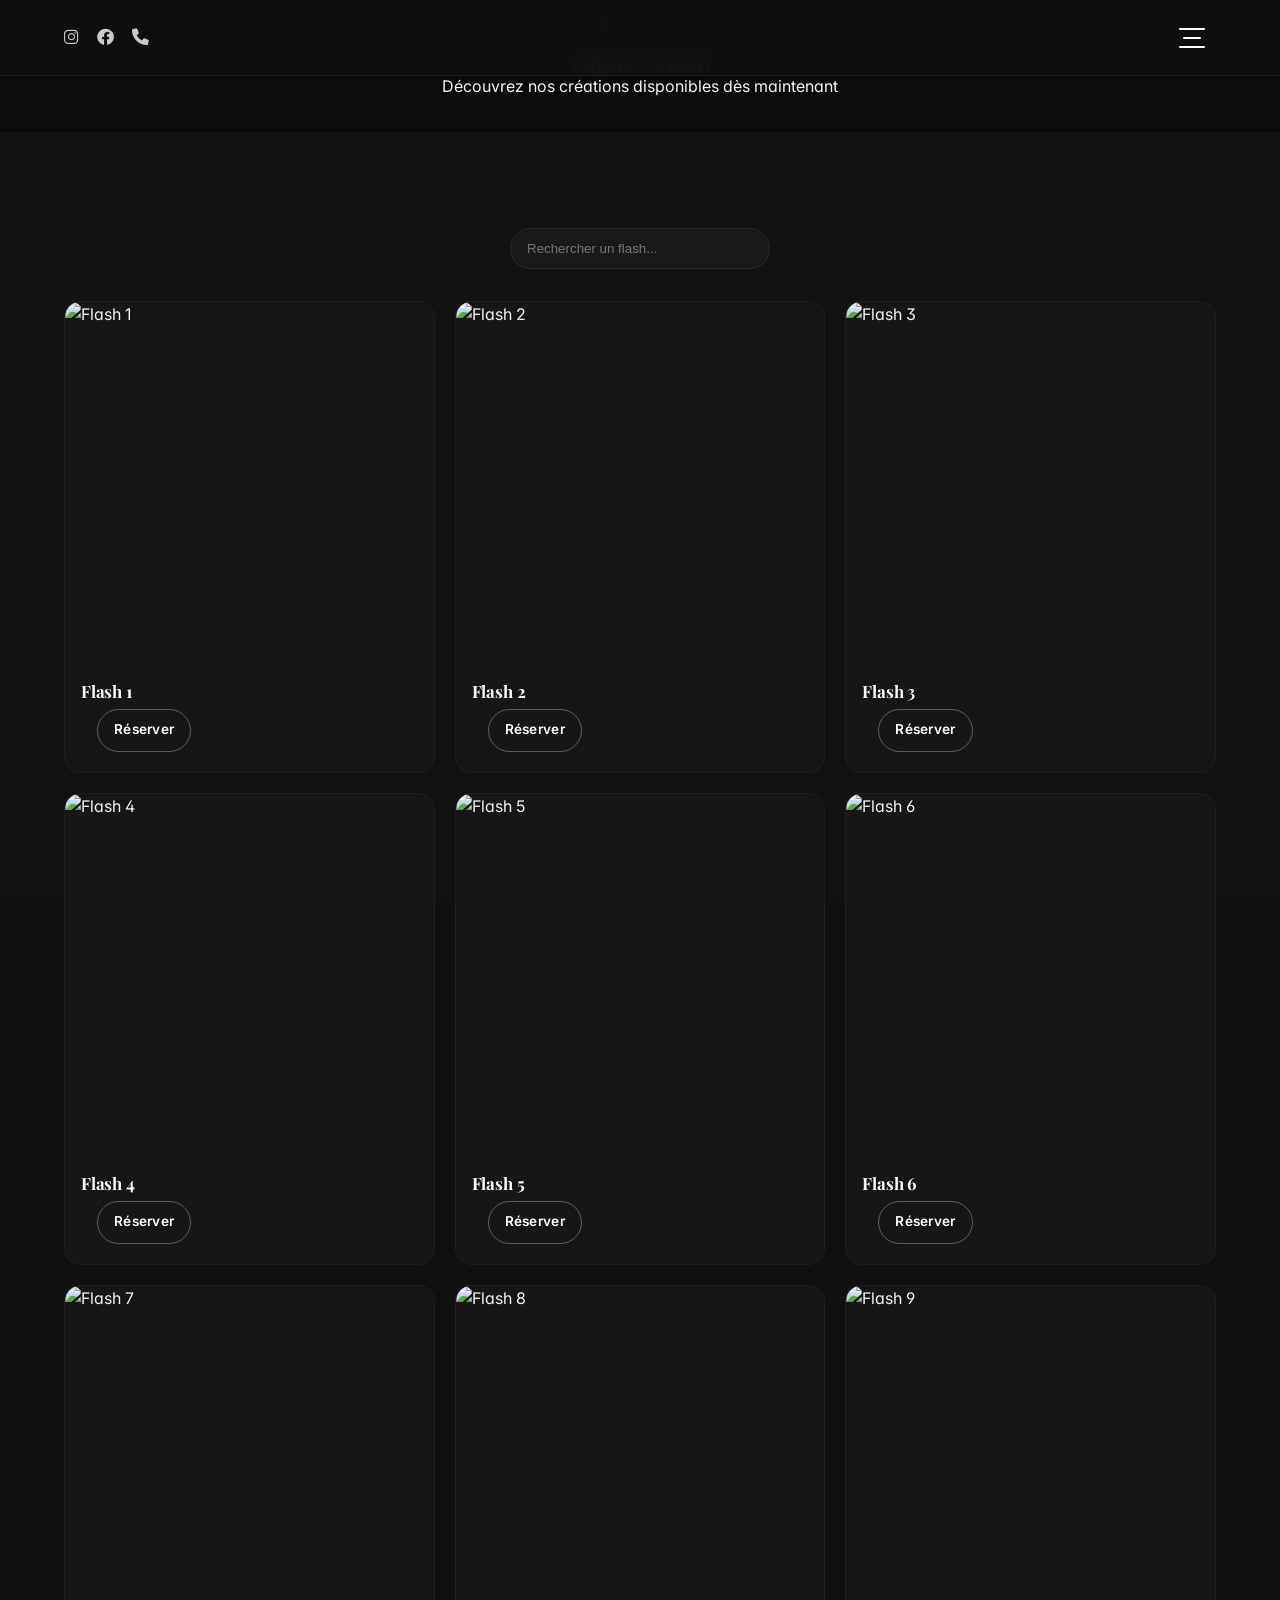
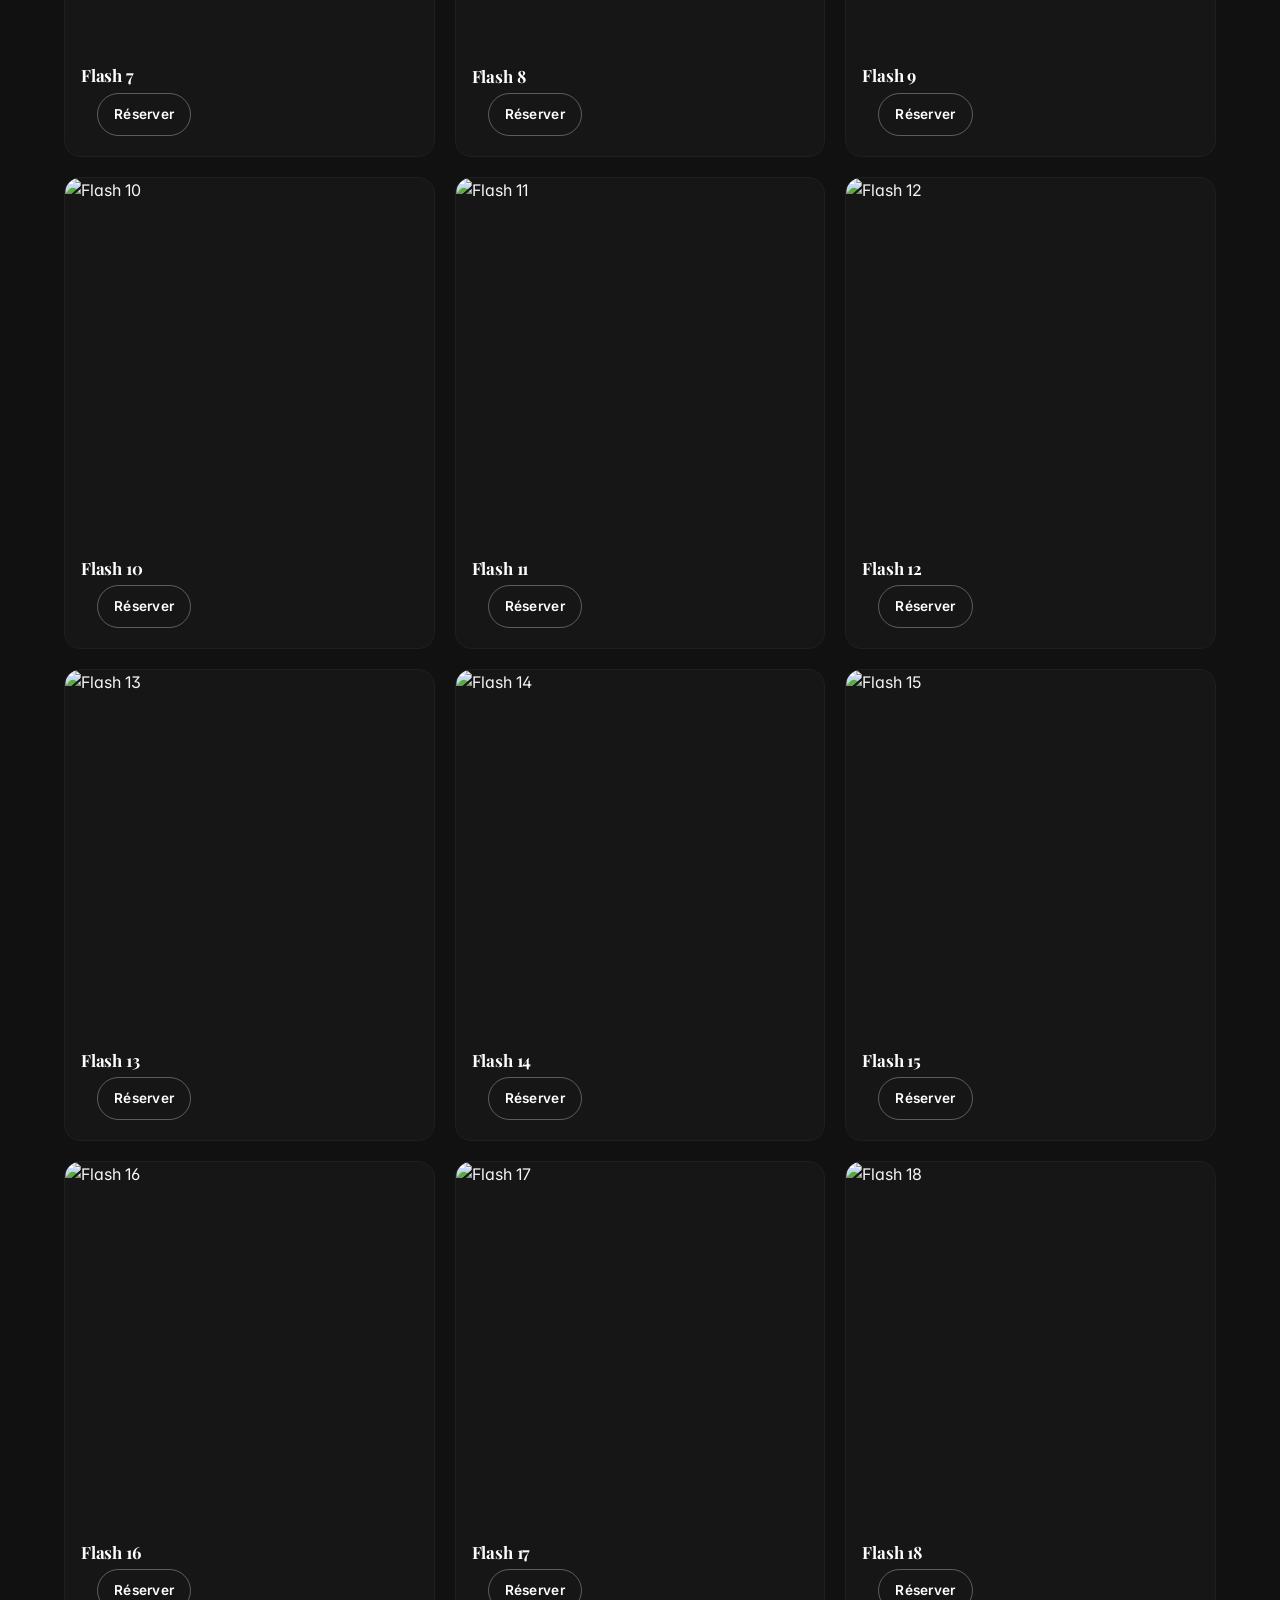
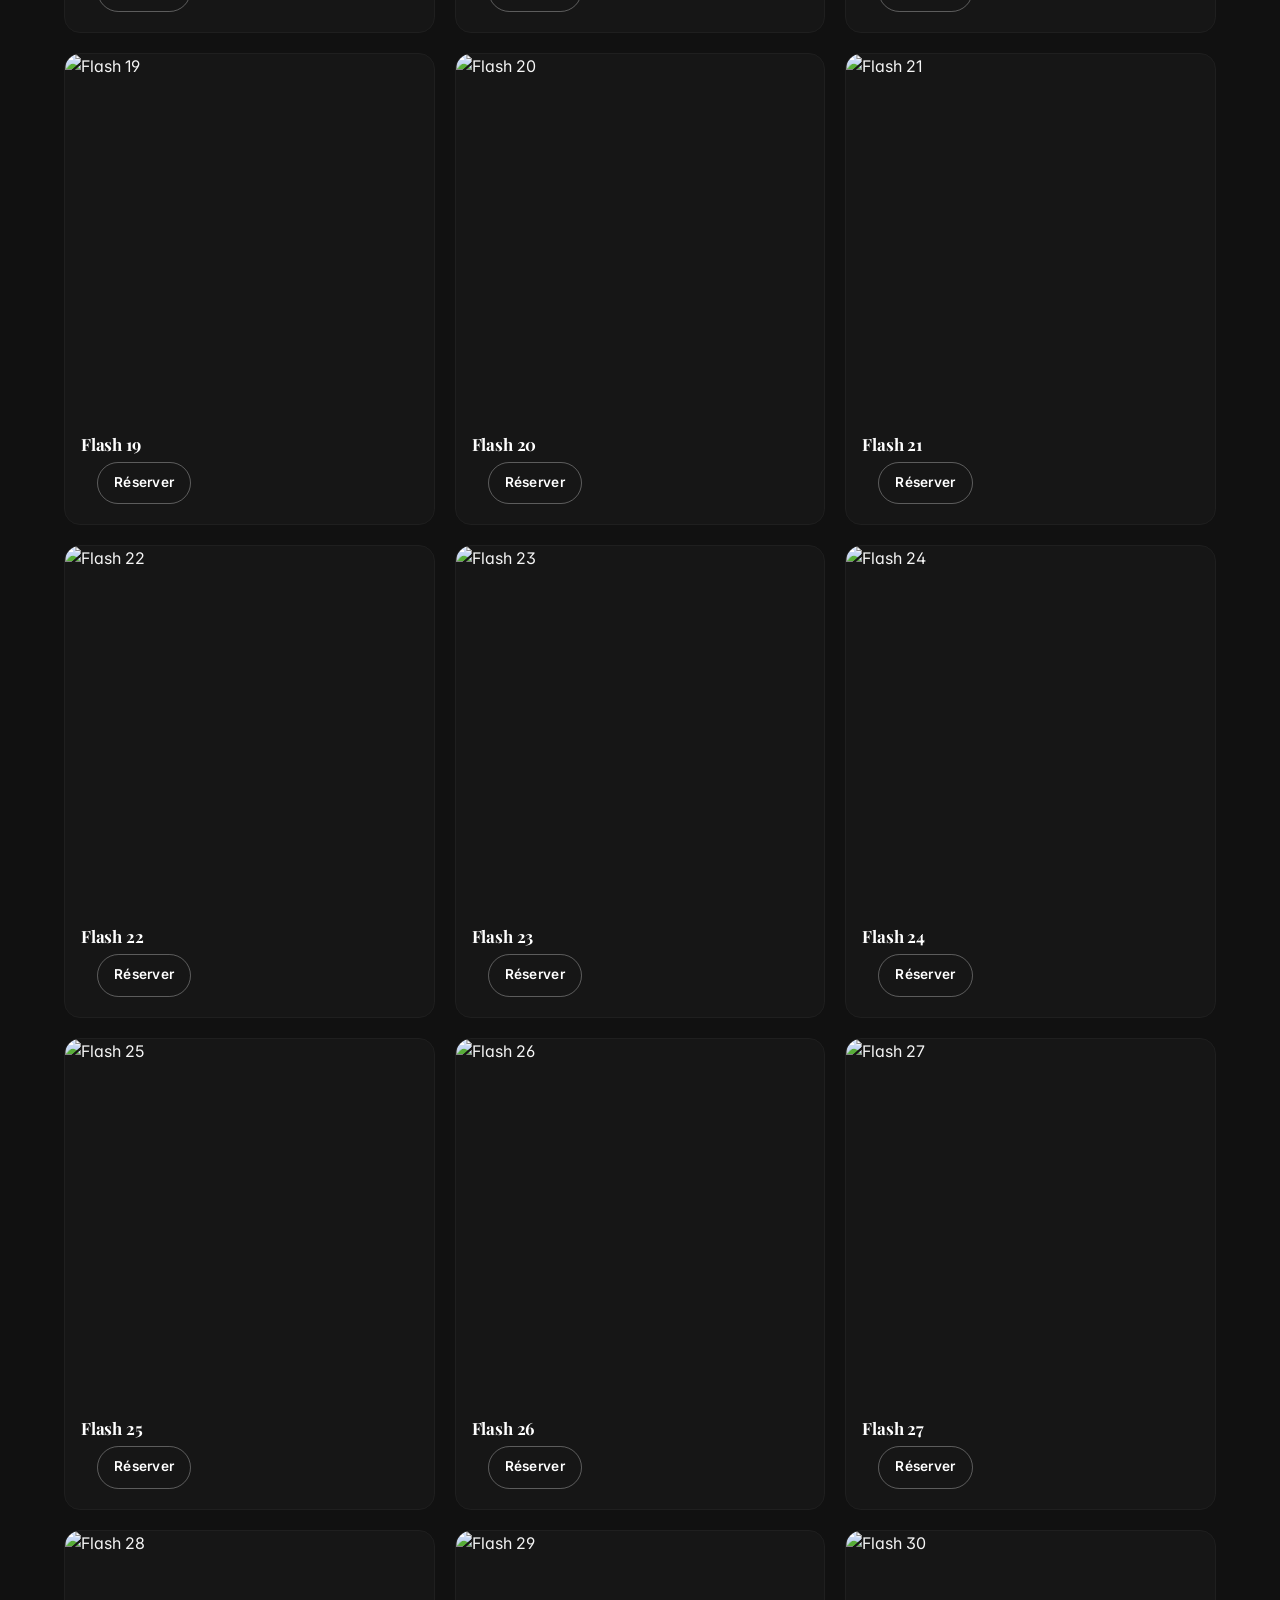
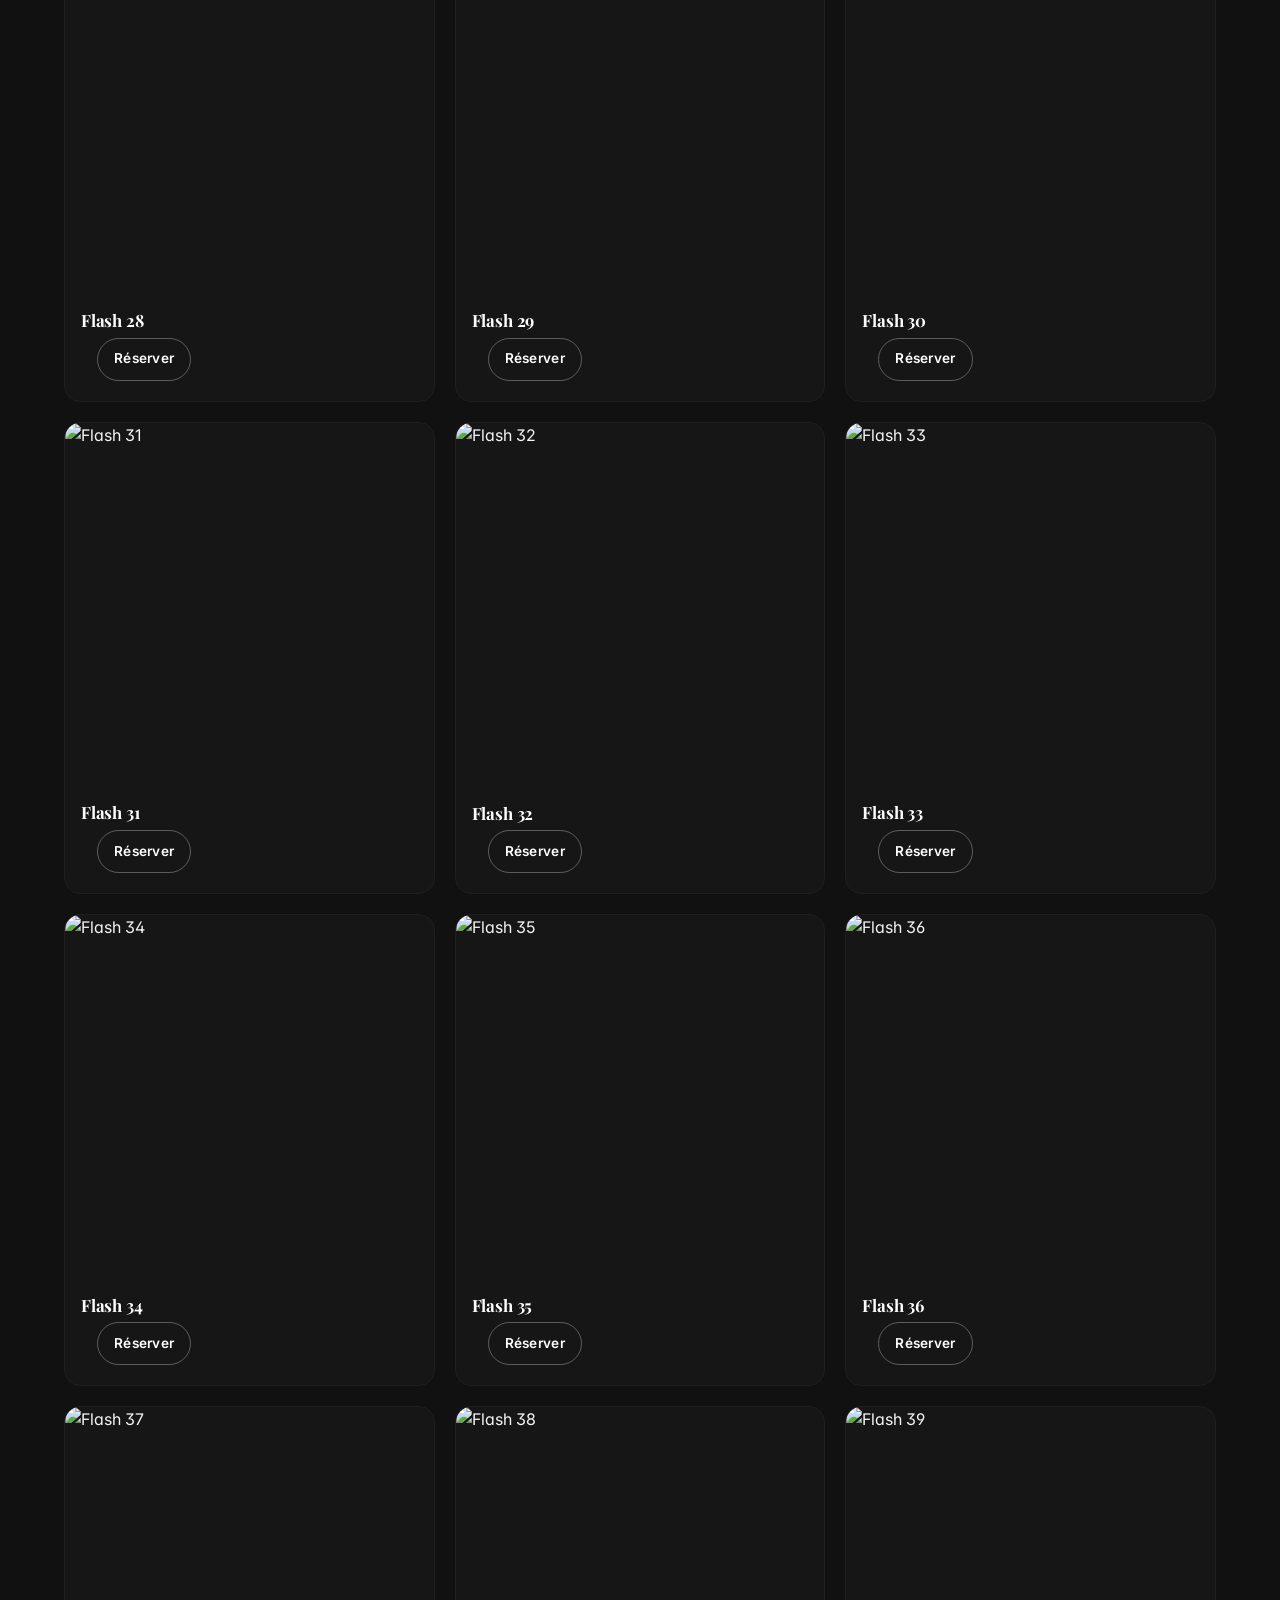
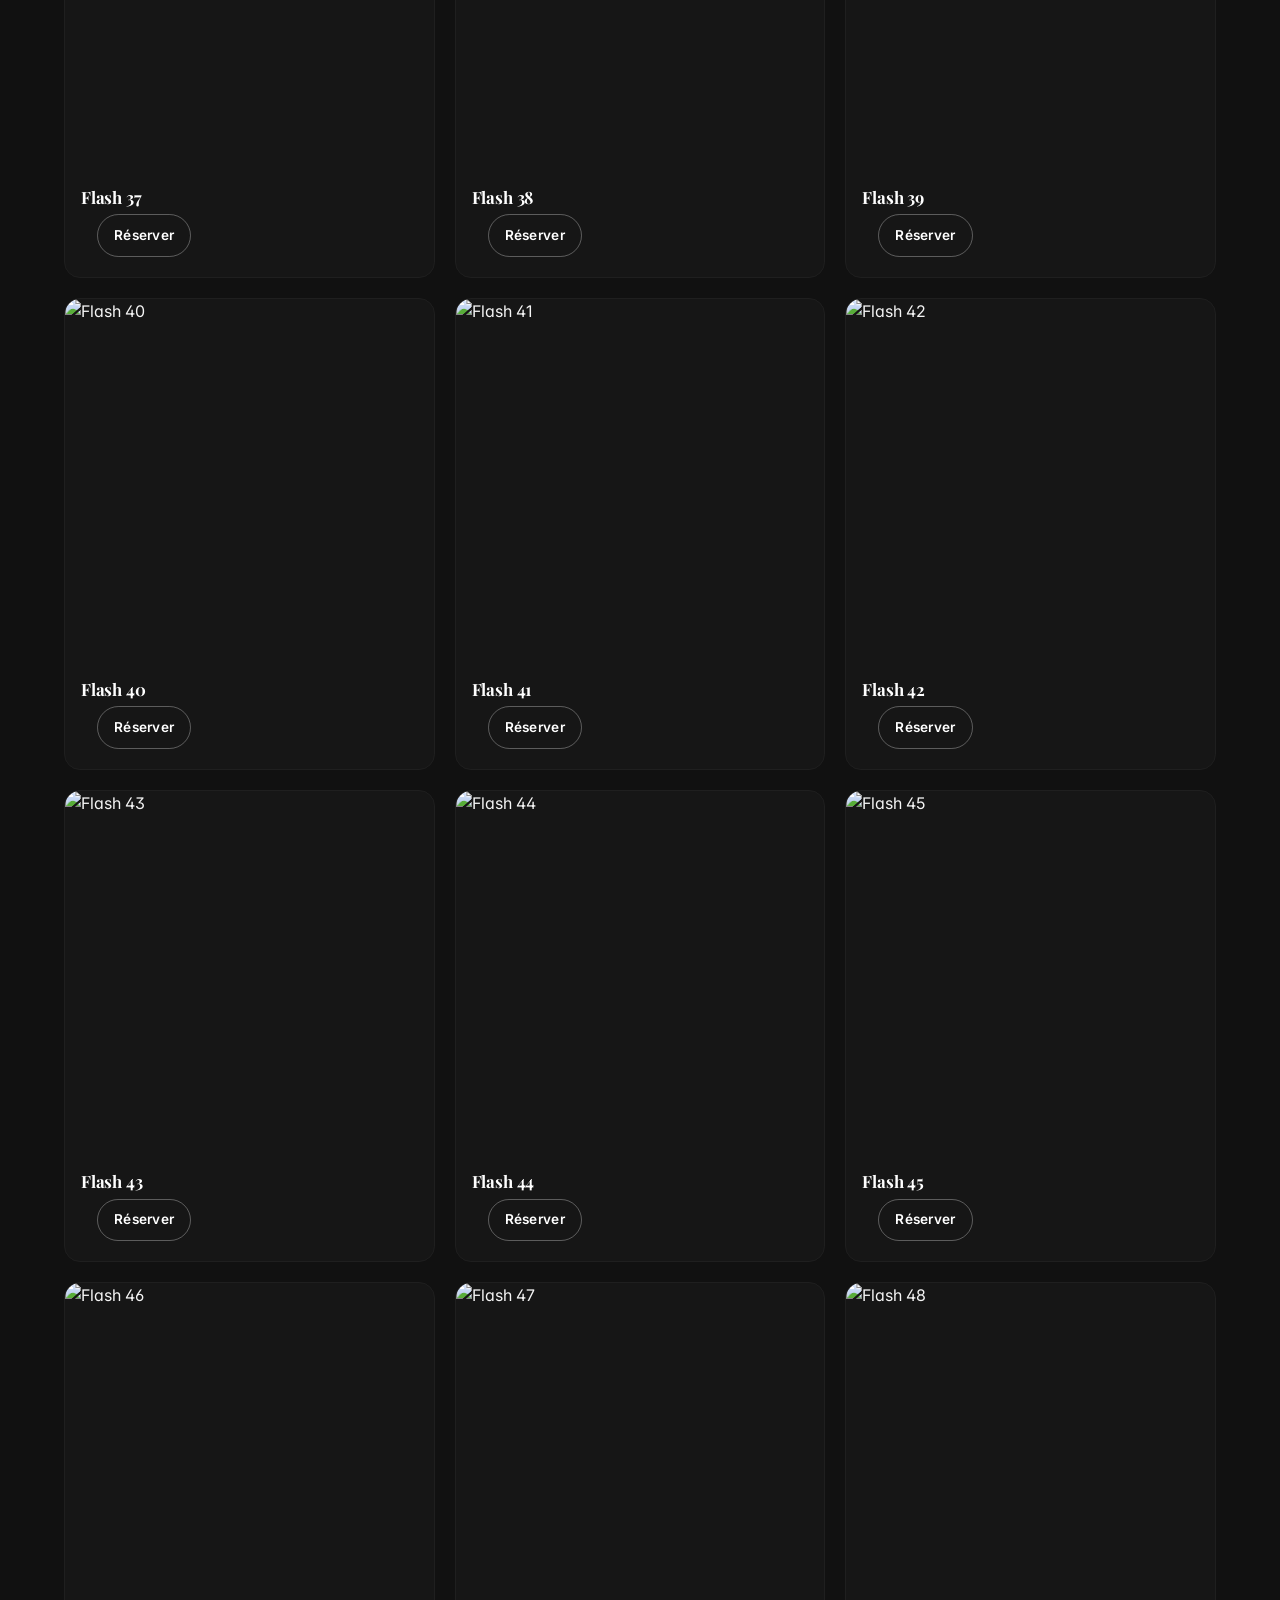
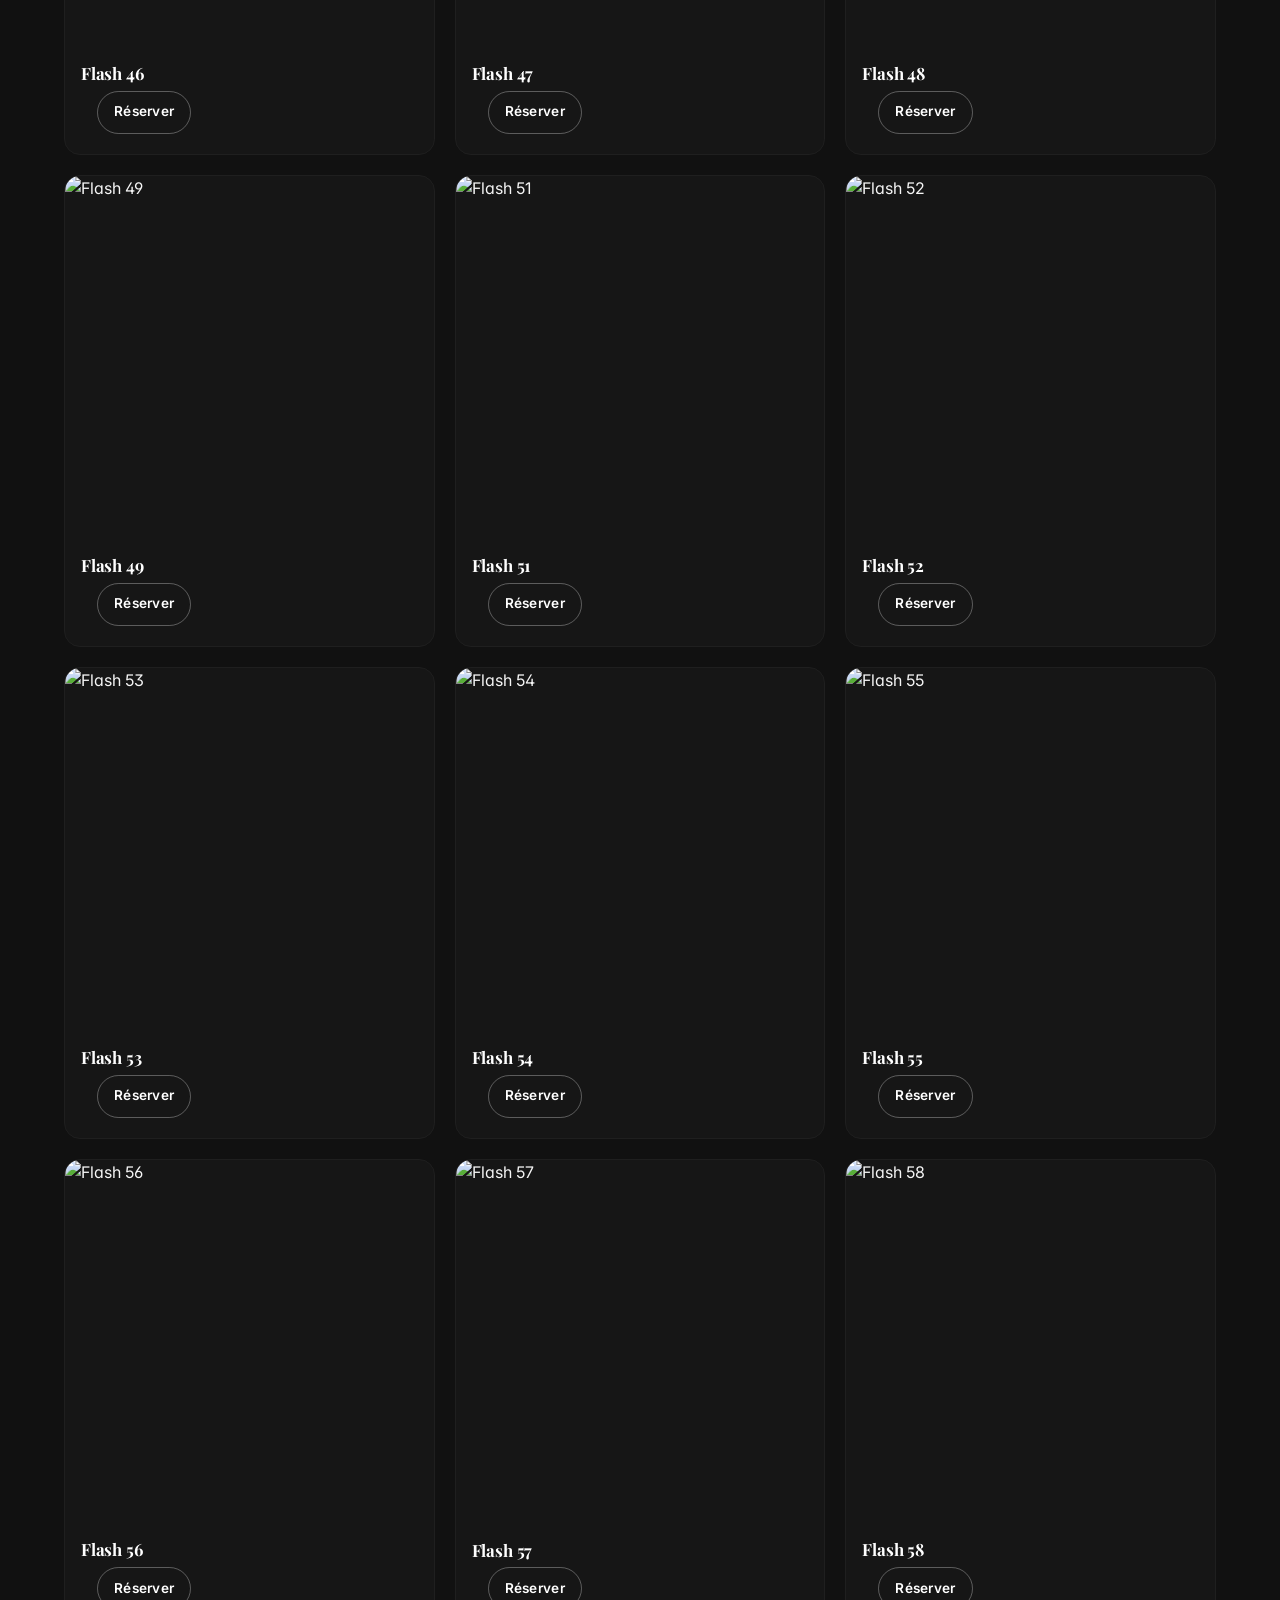
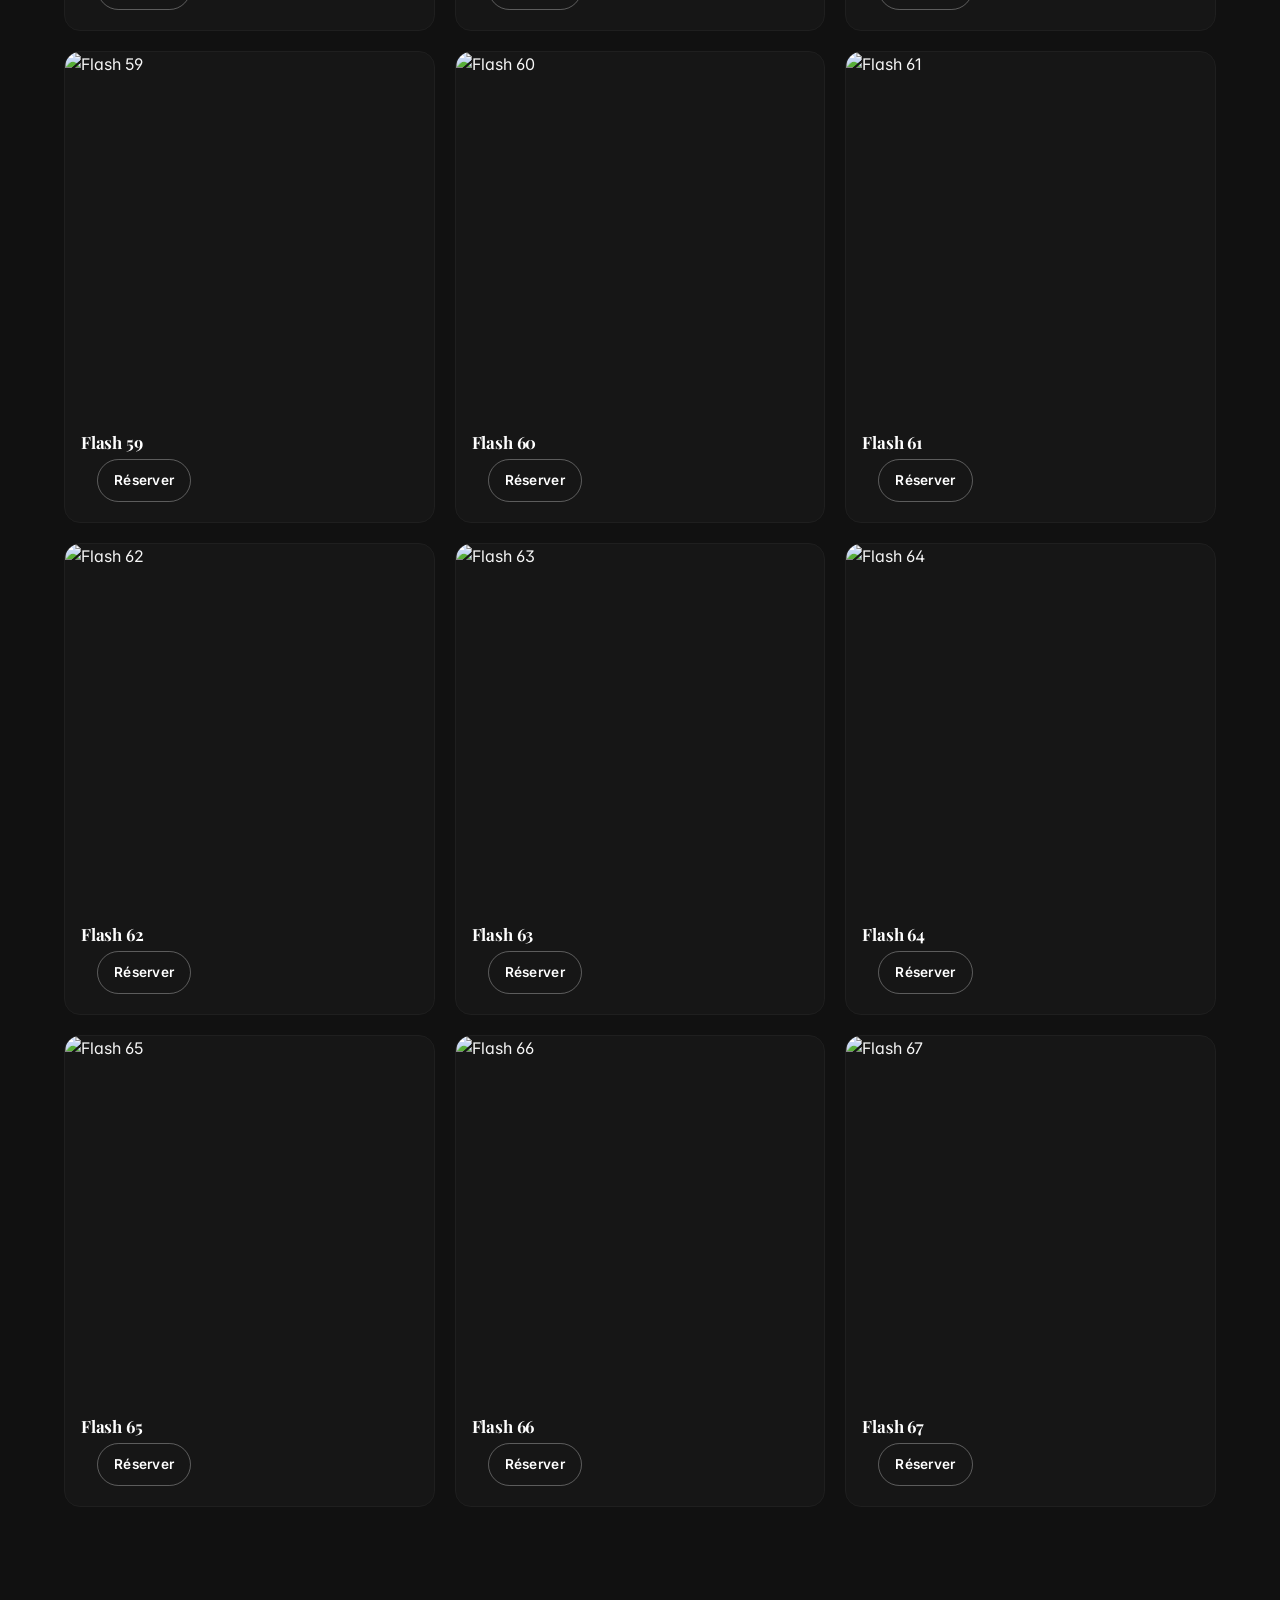
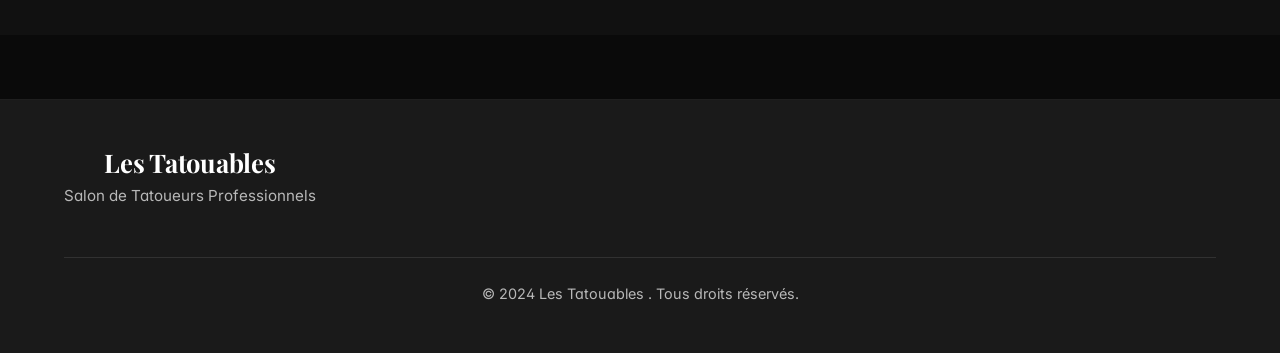
==== flash.html @ 9d21a025 "Refonte visuelle complète N&B, optimisation mobile, hamburger fullscreen, nettoyage projet" ====
<!DOCTYPE html>
<html lang="fr">
<head>
    <meta charset="UTF-8">
    <meta name="viewport" content="width=device-width, initial-scale=1.0">
    <meta name="theme-color" content="#0a0a0a">
    <title>Flash - Les Tatouables</title>
    <meta name="description" content="Découvrez nos tatouages flash disponibles chez Les Tatouables - Salon de tatouage à Toul">
    <meta http-equiv="Cache-Control" content="no-cache, no-store, must-revalidate">
    <meta http-equiv="Pragma" content="no-cache">
    <meta http-equiv="Expires" content="0">
    <link rel="icon" type="image/png" href="images/logo.png">
    <link rel="stylesheet" href="styles.css">
    <link href="https://fonts.googleapis.com/css2?family=Playfair+Display:wght@400;700&family=Inter:wght@300;400;500;600&display=swap" rel="stylesheet">
    <link rel="stylesheet" href="https://cdnjs.cloudflare.com/ajax/libs/font-awesome/6.0.0/css/all.min.css"></head>
<body>
    <!-- Navigation -->
    <nav class="navbar">
        <div class="nav-container" style="position:relative;">
            <div class="nav-left">
                <a href="https://www.instagram.com/lestatouables/" target="_blank" class="nav-link" aria-label="Instagram"><i class="fab fa-instagram"></i></a>
                <a href="https://www.facebook.com/profile.php?id=61582881365342&mibextid=wwXIfr&rdid=1nmot7GjAphBhBTR&share_url=https%3A%2F%2Fwww.facebook.com%2Fshare%2F1G3mzp4a32%2F%3Fmibextid%3DwwXIfr" target="_blank" class="nav-link" aria-label="Facebook"><i class="fab fa-facebook"></i></a>
                <a href="tel:0661154068" class="nav-link" aria-label="Téléphone"><i class="fas fa-phone"></i></a>
            </div>
            <div class="nav-center">
            </div>
            <ul id="menu" class="nav-menu">
                <li><a href="index.html" class="nav-link">Accueil</a></li>
                <li>
                    <a href="ldermo.html" class="nav-link">LDermo</a>
                    <ul class="nav-submenu">
                        <li><a href="ldermo.html" class="nav-link">Présentation</a></li>
                        <li><a href="ldermo-tarifs.html" class="nav-link">Tarification</a></li>
                    </ul>
                </li>
                <li class="active">
                    <a href="sinkolor.html" class="nav-link">Sinkolor</a>
                    <ul class="nav-submenu">
                        <li><a href="sinkolor.html" class="nav-link">Présentation</a></li>
                        <li><a href="flash.html" class="nav-link">Flash disponibles</a></li>
                    </ul>
                </li>
                <li><a href="index.html#avis" class="nav-link">Avis</a></li>
                <li><a href="index.html#contact" class="nav-link">Contact</a></li>
            </ul>
            <div class="hamburger" aria-label="Menu" aria-expanded="false" aria-controls="menu">
                <span class="bar"></span>
                <span class="bar"></span>
                <span class="bar"></span>
            </div>
        </div>
    </nav>

    <!-- Flash Page Header -->
    <section class="flash-page-header">
        <div class="container">
            <a href="index.html" class="back-button">
                <i class="fas fa-arrow-left"></i>
                Retour à l'accueil
            </a>
            <h1>Tattoos Flash</h1>
            <p>Découvrez nos créations disponibles dès maintenant</p>
        </div>
    </section>

    <!-- Flash Section -->
    <section class="flash-section">
        <div class="container">
            <div class="flash-controls" id="flashControls">
                <input type="search" id="flashSearch" class="flash-search" placeholder="Rechercher un flash...">
            </div>
            <div class="flash-grid" id="flashGrid">
                <div class="flash-item">
                    <img src="images/image00001.jpeg" alt="Flash 1" class="flash-img" onclick="openLightbox('images/image00001.jpeg', 'Flash 1')">
                    <div class="flash-caption">
                        <h3>Flash 1</h3>
                        <a href="index.html#contact" class="flash-cta">Réserver</a>
                    </div>
                </div>
                <div class="flash-item">
                    <img src="images/image00002.jpeg" alt="Flash 2" class="flash-img" onclick="openLightbox('images/image00002.jpeg', 'Flash 2')">
                    <div class="flash-caption">
                        <h3>Flash 2</h3>
                        <a href="index.html#contact" class="flash-cta">Réserver</a>
                    </div>
                </div>
                <div class="flash-item">
                    <img src="images/image00003.jpeg" alt="Flash 3" class="flash-img" onclick="openLightbox('images/image00003.jpeg', 'Flash 3')">
                    <div class="flash-caption">
                        <h3>Flash 3</h3>
                        <a href="index.html#contact" class="flash-cta">Réserver</a>
                    </div>
                </div>
                <div class="flash-item">
                    <img src="images/image00004.jpeg" alt="Flash 4" class="flash-img" onclick="openLightbox('images/image00004.jpeg', 'Flash 4')">
                    <div class="flash-caption">
                        <h3>Flash 4</h3>
                        <a href="index.html#contact" class="flash-cta">Réserver</a>
                    </div>
                </div>
                <div class="flash-item">
                    <img src="images/image00005.jpeg" alt="Flash 5" class="flash-img" onclick="openLightbox('images/image00005.jpeg', 'Flash 5')">
                    <div class="flash-caption">
                        <h3>Flash 5</h3>
                        <a href="index.html#contact" class="flash-cta">Réserver</a>
                    </div>
                </div>
                <div class="flash-item">
                    <img src="images/image00006.jpeg" alt="Flash 6" class="flash-img" onclick="openLightbox('images/image00006.jpeg', 'Flash 6')">
                    <div class="flash-caption">
                        <h3>Flash 6</h3>
                        <a href="index.html#contact" class="flash-cta">Réserver</a>
                    </div>
                </div>
                <div class="flash-item">
                    <img src="images/image00007.jpeg" alt="Flash 7" class="flash-img" onclick="openLightbox('images/image00007.jpeg', 'Flash 7')">
                    <div class="flash-caption">
                        <h3>Flash 7</h3>
                        <a href="index.html#contact" class="flash-cta">Réserver</a>
                    </div>
                </div>
                <div class="flash-item">
                    <img src="images/image00008.jpeg" alt="Flash 8" class="flash-img" onclick="openLightbox('images/image00008.jpeg', 'Flash 8')">
                    <div class="flash-caption">
                        <h3>Flash 8</h3>
                        <a href="index.html#contact" class="flash-cta">Réserver</a>
                    </div>
                </div>
                <div class="flash-item">
                    <img src="images/image00009.jpeg" alt="Flash 9" class="flash-img" onclick="openLightbox('images/image00009.jpeg', 'Flash 9')">
                    <div class="flash-caption">
                        <h3>Flash 9</h3>
                        <a href="index.html#contact" class="flash-cta">Réserver</a>
                    </div>
                </div>
                <div class="flash-item">
                    <img src="images/image00010.jpeg" alt="Flash 10" class="flash-img" onclick="openLightbox('images/image00010.jpeg', 'Flash 10')">
                    <div class="flash-caption">
                        <h3>Flash 10</h3>
                        <a href="index.html#contact" class="flash-cta">Réserver</a>
                    </div>
                </div>
                <div class="flash-item">
                    <img src="images/image00011.jpeg" alt="Flash 11" class="flash-img" onclick="openLightbox('images/image00011.jpeg', 'Flash 11')">
                    <div class="flash-caption">
                        <h3>Flash 11</h3>
                        <a href="index.html#contact" class="flash-cta">Réserver</a>
                    </div>
                </div>
                <div class="flash-item">
                    <img src="images/image00012.jpeg" alt="Flash 12" class="flash-img" onclick="openLightbox('images/image00012.jpeg', 'Flash 12')">
                    <div class="flash-caption">
                        <h3>Flash 12</h3>
                        <a href="index.html#contact" class="flash-cta">Réserver</a>
                    </div>
                </div>
                <div class="flash-item">
                    <img src="images/image00013.jpeg" alt="Flash 13" class="flash-img" onclick="openLightbox('images/image00013.jpeg', 'Flash 13')">
                    <div class="flash-caption">
                        <h3>Flash 13</h3>
                        <a href="index.html#contact" class="flash-cta">Réserver</a>
                    </div>
                </div>
                <div class="flash-item">
                    <img src="images/image00014.jpeg" alt="Flash 14" class="flash-img" onclick="openLightbox('images/image00014.jpeg', 'Flash 14')">
                    <div class="flash-caption">
                        <h3>Flash 14</h3>
                        <a href="index.html#contact" class="flash-cta">Réserver</a>
                    </div>
                </div>
                <div class="flash-item">
                    <img src="images/image00015.jpeg" alt="Flash 15" class="flash-img" onclick="openLightbox('images/image00015.jpeg', 'Flash 15')">
                    <div class="flash-caption">
                        <h3>Flash 15</h3>
                        <a href="index.html#contact" class="flash-cta">Réserver</a>
                    </div>
                </div>
                <div class="flash-item">
                    <img src="images/image00016.jpeg" alt="Flash 16" class="flash-img" onclick="openLightbox('images/image00016.jpeg', 'Flash 16')">
                    <div class="flash-caption">
                        <h3>Flash 16</h3>
                        <a href="index.html#contact" class="flash-cta">Réserver</a>
                    </div>
                </div>
                <div class="flash-item">
                    <img src="images/image00017.jpeg" alt="Flash 17" class="flash-img" onclick="openLightbox('images/image00017.jpeg', 'Flash 17')">
                    <div class="flash-caption">
                        <h3>Flash 17</h3>
                        <a href="index.html#contact" class="flash-cta">Réserver</a>
                    </div>
                </div>
                <div class="flash-item">
                    <img src="images/image00018.jpeg" alt="Flash 18" class="flash-img" onclick="openLightbox('images/image00018.jpeg', 'Flash 18')">
                    <div class="flash-caption">
                        <h3>Flash 18</h3>
                        <a href="index.html#contact" class="flash-cta">Réserver</a>
                    </div>
                </div>
                <div class="flash-item">
                    <img src="images/image00019.jpeg" alt="Flash 19" class="flash-img" onclick="openLightbox('images/image00019.jpeg', 'Flash 19')">
                    <div class="flash-caption">
                        <h3>Flash 19</h3>
                        <a href="index.html#contact" class="flash-cta">Réserver</a>
                    </div>
                </div>
                <div class="flash-item">
                    <img src="images/image00020.jpeg" alt="Flash 20" class="flash-img" onclick="openLightbox('images/image00020.jpeg', 'Flash 20')">
                    <div class="flash-caption">
                        <h3>Flash 20</h3>
                        <a href="index.html#contact" class="flash-cta">Réserver</a>
                    </div>
                </div>
                <div class="flash-item">
                    <img src="images/image00021.jpeg" alt="Flash 21" class="flash-img" onclick="openLightbox('images/image00021.jpeg', 'Flash 21')">
                    <div class="flash-caption">
                        <h3>Flash 21</h3>
                        <a href="index.html#contact" class="flash-cta">Réserver</a>
                    </div>
                </div>
                <div class="flash-item">
                    <img src="images/image00022.jpeg" alt="Flash 22" class="flash-img" onclick="openLightbox('images/image00022.jpeg', 'Flash 22')">
                    <div class="flash-caption">
                        <h3>Flash 22</h3>
                        <a href="index.html#contact" class="flash-cta">Réserver</a>
                    </div>
                </div>
                <div class="flash-item">
                    <img src="images/image00023.jpeg" alt="Flash 23" class="flash-img" onclick="openLightbox('images/image00023.jpeg', 'Flash 23')">
                    <div class="flash-caption">
                        <h3>Flash 23</h3>
                        <a href="index.html#contact" class="flash-cta">Réserver</a>
                    </div>
                </div>
                <div class="flash-item">
                    <img src="images/image00024.jpeg" alt="Flash 24" class="flash-img" onclick="openLightbox('images/image00024.jpeg', 'Flash 24')">
                    <div class="flash-caption">
                        <h3>Flash 24</h3>
                        <a href="index.html#contact" class="flash-cta">Réserver</a>
                    </div>
                </div>
                <div class="flash-item">
                    <img src="images/image00025.jpeg" alt="Flash 25" class="flash-img" onclick="openLightbox('images/image00025.jpeg', 'Flash 25')">
                    <div class="flash-caption">
                        <h3>Flash 25</h3>
                        <a href="index.html#contact" class="flash-cta">Réserver</a>
                    </div>
                </div>
                <div class="flash-item">
                    <img src="images/image00026.jpeg" alt="Flash 26" class="flash-img" onclick="openLightbox('images/image00026.jpeg', 'Flash 26')">
                    <div class="flash-caption">
                        <h3>Flash 26</h3>
                        <a href="index.html#contact" class="flash-cta">Réserver</a>
                    </div>
                </div>
                <div class="flash-item">
                    <img src="images/image00027.jpeg" alt="Flash 27" class="flash-img" onclick="openLightbox('images/image00027.jpeg', 'Flash 27')">
                    <div class="flash-caption">
                        <h3>Flash 27</h3>
                        <a href="index.html#contact" class="flash-cta">Réserver</a>
                    </div>
                </div>
                <div class="flash-item">
                    <img src="images/image00028.jpeg" alt="Flash 28" class="flash-img" onclick="openLightbox('images/image00028.jpeg', 'Flash 28')">
                    <div class="flash-caption">
                        <h3>Flash 28</h3>
                        <a href="index.html#contact" class="flash-cta">Réserver</a>
                    </div>
                </div>
                <div class="flash-item">
                    <img src="images/image00029.jpeg" alt="Flash 29" class="flash-img" onclick="openLightbox('images/image00029.jpeg', 'Flash 29')">
                    <div class="flash-caption">
                        <h3>Flash 29</h3>
                        <a href="index.html#contact" class="flash-cta">Réserver</a>
                    </div>
                </div>
                <div class="flash-item">
                    <img src="images/image00030.jpeg" alt="Flash 30" class="flash-img" onclick="openLightbox('images/image00030.jpeg', 'Flash 30')">
                    <div class="flash-caption">
                        <h3>Flash 30</h3>
                        <a href="index.html#contact" class="flash-cta">Réserver</a>
                    </div>
                </div>
                <div class="flash-item">
                    <img src="images/image00031.jpeg" alt="Flash 31" class="flash-img" onclick="openLightbox('images/image00031.jpeg', 'Flash 31')">
                    <div class="flash-caption">
                        <h3>Flash 31</h3>
                        <a href="index.html#contact" class="flash-cta">Réserver</a>
                    </div>
                </div>
                <div class="flash-item">
                    <img src="images/image00032.jpeg" alt="Flash 32" class="flash-img" onclick="openLightbox('images/image00032.jpeg', 'Flash 32')">
                    <div class="flash-caption">
                        <h3>Flash 32</h3>
                        <a href="index.html#contact" class="flash-cta">Réserver</a>
                    </div>
                </div>
                <div class="flash-item">
                    <img src="images/image00033.jpeg" alt="Flash 33" class="flash-img" onclick="openLightbox('images/image00033.jpeg', 'Flash 33')">
                    <div class="flash-caption">
                        <h3>Flash 33</h3>
                        <a href="index.html#contact" class="flash-cta">Réserver</a>
                    </div>
                </div>
                <div class="flash-item">
                    <img src="images/image00034.jpeg" alt="Flash 34" class="flash-img" onclick="openLightbox('images/image00034.jpeg', 'Flash 34')">
                    <div class="flash-caption">
                        <h3>Flash 34</h3>
                        <a href="index.html#contact" class="flash-cta">Réserver</a>
                    </div>
                </div>
                <div class="flash-item">
                    <img src="images/image00035.jpeg" alt="Flash 35" class="flash-img" onclick="openLightbox('images/image00035.jpeg', 'Flash 35')">
                    <div class="flash-caption">
                        <h3>Flash 35</h3>
                        <a href="index.html#contact" class="flash-cta">Réserver</a>
                    </div>
                </div>
                <div class="flash-item">
                    <img src="images/image00036.jpeg" alt="Flash 36" class="flash-img" onclick="openLightbox('images/image00036.jpeg', 'Flash 36')">
                    <div class="flash-caption">
                        <h3>Flash 36</h3>
                        <a href="index.html#contact" class="flash-cta">Réserver</a>
                    </div>
                </div>
                <div class="flash-item">
                    <img src="images/image00037.jpeg" alt="Flash 37" class="flash-img" onclick="openLightbox('images/image00037.jpeg', 'Flash 37')">
                    <div class="flash-caption">
                        <h3>Flash 37</h3>
                        <a href="index.html#contact" class="flash-cta">Réserver</a>
                    </div>
                </div>
                <div class="flash-item">
                    <img src="images/image00038.jpeg" alt="Flash 38" class="flash-img" onclick="openLightbox('images/image00038.jpeg', 'Flash 38')">
                    <div class="flash-caption">
                        <h3>Flash 38</h3>
                        <a href="index.html#contact" class="flash-cta">Réserver</a>
                    </div>
                </div>
                <div class="flash-item">
                    <img src="images/image00039.jpeg" alt="Flash 39" class="flash-img" onclick="openLightbox('images/image00039.jpeg', 'Flash 39')">
                    <div class="flash-caption">
                        <h3>Flash 39</h3>
                        <a href="index.html#contact" class="flash-cta">Réserver</a>
                    </div>
                </div>
                <div class="flash-item">
                    <img src="images/image00040.jpeg" alt="Flash 40" class="flash-img" onclick="openLightbox('images/image00040.jpeg', 'Flash 40')">
                    <div class="flash-caption">
                        <h3>Flash 40</h3>
                        <a href="index.html#contact" class="flash-cta">Réserver</a>
                    </div>
                </div>
                <div class="flash-item">
                    <img src="images/flashh3.jpeg" alt="Flash 41" class="flash-img" onclick="openLightbox('images/flashh3.jpeg', 'Flash 41')">
                    <div class="flash-caption">
                        <h3>Flash 41</h3>
                        <a href="index.html#contact" class="flash-cta">Réserver</a>
                    </div>
                </div>
                <div class="flash-item">
                    <img src="images/flashh4.jpeg" alt="Flash 42" class="flash-img" onclick="openLightbox('images/flashh4.jpeg', 'Flash 42')">
                    <div class="flash-caption">
                        <h3>Flash 42</h3>
                        <a href="index.html#contact" class="flash-cta">Réserver</a>
                    </div>
                </div>
                <div class="flash-item">
                    <img src="IMG_1117.jpeg" alt="Flash 43" class="flash-img" onclick="openLightbox('IMG_1117.jpeg', 'Flash 43')">
                    <div class="flash-caption">
                        <h3>Flash 43</h3>
                        <a href="index.html#contact" class="flash-cta">Réserver</a>
                    </div>
                </div>
                <div class="flash-item">
                    <img src="IMG_1125.jpeg" alt="Flash 44" class="flash-img" onclick="openLightbox('IMG_1125.jpeg', 'Flash 44')">
                    <div class="flash-caption">
                        <h3>Flash 44</h3>
                        <a href="index.html#contact" class="flash-cta">Réserver</a>
                    </div>
                </div>
                <div class="flash-item">
                    <img src="IMG_1171.jpeg" alt="Flash 45" class="flash-img" onclick="openLightbox('IMG_1171.jpeg', 'Flash 45')">
                    <div class="flash-caption">
                        <h3>Flash 45</h3>
                        <a href="index.html#contact" class="flash-cta">Réserver</a>
                    </div>
                </div>
                <div class="flash-item">
                    <img src="IMG_9510.jpeg" alt="Flash 46" class="flash-img" onclick="openLightbox('IMG_9510.jpeg', 'Flash 46')">
                    <div class="flash-caption">
                        <h3>Flash 46</h3>
                        <a href="index.html#contact" class="flash-cta">Réserver</a>
                    </div>
                </div>
                <div class="flash-item">
                    <img src="images/flashsol1.jpeg" alt="Flash 47" class="flash-img" onclick="openLightbox('images/flashsol1.jpeg', 'Flash 47')">
                    <div class="flash-caption">
                        <h3>Flash 47</h3>
                        <a href="index.html#contact" class="flash-cta">Réserver</a>
                    </div>
                </div>
                <div class="flash-item">
                    <img src="images/flashsol2.jpeg" alt="Flash 48" class="flash-img" onclick="openLightbox('images/flashsol2.jpeg', 'Flash 48')">
                    <div class="flash-caption">
                        <h3>Flash 48</h3>
                        <a href="index.html#contact" class="flash-cta">Réserver</a>
                    </div>
                </div>
                <div class="flash-item">
                    <img src="images/flashzer.jpeg" alt="Flash 49" class="flash-img" onclick="openLightbox('images/flashzer.jpeg', 'Flash 49')">
                    <div class="flash-caption">
                        <h3>Flash 49</h3>
                        <a href="index.html#contact" class="flash-cta">Réserver</a>
                    </div>
                </div>
                <div class="flash-item">
                    <img src="images/flaga1.jpeg" alt="Flash 51" class="flash-img" onclick="openLightbox('images/flaga1.jpeg', 'Flash 51')">
                    <div class="flash-caption">
                        <h3>Flash 51</h3>
                        <a href="index.html#contact" class="flash-cta">Réserver</a>
                    </div>
                </div>
                <div class="flash-item">
                    <img src="images/flaga2.jpeg" alt="Flash 52" class="flash-img" onclick="openLightbox('images/flaga2.jpeg', 'Flash 52')">
                    <div class="flash-caption">
                        <h3>Flash 52</h3>
                        <a href="index.html#contact" class="flash-cta">Réserver</a>
                    </div>
                </div>
                <div class="flash-item">
                    <img src="images/flaga3.jpeg" alt="Flash 53" class="flash-img" onclick="openLightbox('images/flaga3.jpeg', 'Flash 53')">
                    <div class="flash-caption">
                        <h3>Flash 53</h3>
                        <a href="index.html#contact" class="flash-cta">Réserver</a>
                    </div>
                </div>
                <div class="flash-item">
                    <img src="images/flaga4.jpeg" alt="Flash 54" class="flash-img" onclick="openLightbox('images/flaga4.jpeg', 'Flash 54')">
                    <div class="flash-caption">
                        <h3>Flash 54</h3>
                        <a href="index.html#contact" class="flash-cta">Réserver</a>
                    </div>
                </div>
                <div class="flash-item">
                    <img src="images/flaga5.jpeg" alt="Flash 55" class="flash-img" onclick="openLightbox('images/flaga5.jpeg', 'Flash 55')">
                    <div class="flash-caption">
                        <h3>Flash 55</h3>
                        <a href="index.html#contact" class="flash-cta">Réserver</a>
                    </div>
                </div>
                <div class="flash-item">
                    <img src="images/flaga6.jpeg" alt="Flash 56" class="flash-img" onclick="openLightbox('images/flaga6.jpeg', 'Flash 56')">
                    <div class="flash-caption">
                        <h3>Flash 56</h3>
                        <a href="index.html#contact" class="flash-cta">Réserver</a>
                    </div>
                </div>
                <div class="flash-item">
                    <img src="images/flaga7.jpeg" alt="Flash 57" class="flash-img" onclick="openLightbox('images/flaga7.jpeg', 'Flash 57')">
                    <div class="flash-caption">
                        <h3>Flash 57</h3>
                        <a href="index.html#contact" class="flash-cta">Réserver</a>
                    </div>
                </div>
                <div class="flash-item">
                    <img src="images/flaga8.jpeg" alt="Flash 58" class="flash-img" onclick="openLightbox('images/flaga8.jpeg', 'Flash 58')">
                    <div class="flash-caption">
                        <h3>Flash 58</h3>
                        <a href="index.html#contact" class="flash-cta">Réserver</a>
                    </div>
                </div>
                <div class="flash-item">
                    <img src="images/flaga9.jpeg" alt="Flash 59" class="flash-img" onclick="openLightbox('images/flaga9.jpeg', 'Flash 59')">
                    <div class="flash-caption">
                        <h3>Flash 59</h3>
                        <a href="index.html#contact" class="flash-cta">Réserver</a>
                    </div>
                </div>
                <div class="flash-item">
                    <img src="images/flaga10.jpeg" alt="Flash 60" class="flash-img" onclick="openLightbox('images/flaga10.jpeg', 'Flash 60')">
                    <div class="flash-caption">
                        <h3>Flash 60</h3>
                        <a href="index.html#contact" class="flash-cta">Réserver</a>
                    </div>
                </div>
                <div class="flash-item">
                    <img src="images/flaga11.jpeg" alt="Flash 61" class="flash-img" onclick="openLightbox('images/flaga11.jpeg', 'Flash 61')">
                    <div class="flash-caption">
                        <h3>Flash 61</h3>
                        <a href="index.html#contact" class="flash-cta">Réserver</a>
                    </div>
                </div>
                <div class="flash-item">
                    <img src="images/flaga12.jpeg" alt="Flash 62" class="flash-img" onclick="openLightbox('images/flaga12.jpeg', 'Flash 62')">
                    <div class="flash-caption">
                        <h3>Flash 62</h3>
                        <a href="index.html#contact" class="flash-cta">Réserver</a>
                    </div>
                </div>
                <div class="flash-item">
                    <img src="images/flag1.jpg" alt="Flash 63" class="flash-img" onclick="openLightbox('images/flag1.jpg', 'Flash 63')">
                    <div class="flash-caption">
                        <h3>Flash 63</h3>
                        <a href="index.html#contact" class="flash-cta">Réserver</a>
                    </div>
                </div>
                <div class="flash-item">
                    <img src="images/flag2.jpg" alt="Flash 64" class="flash-img" onclick="openLightbox('images/flag2.jpg', 'Flash 64')">
                    <div class="flash-caption">
                        <h3>Flash 64</h3>
                        <a href="index.html#contact" class="flash-cta">Réserver</a>
                    </div>
                </div>
                <div class="flash-item">
                    <img src="images/newflash/IMG_1453.jpeg" alt="Flash 65" class="flash-img" onclick="openLightbox('images/newflash/IMG_1453.jpeg', 'Flash 65')">
                    <div class="flash-caption">
                        <h3>Flash 65</h3>
                        <a href="index.html#contact" class="flash-cta">Réserver</a>
                    </div>
                </div>
                <div class="flash-item">
                    <img src="images/newflash/IMG_1455.jpeg" alt="Flash 66" class="flash-img" onclick="openLightbox('images/newflash/IMG_1455.jpeg', 'Flash 66')">
                    <div class="flash-caption">
                        <h3>Flash 66</h3>
                        <a href="index.html#contact" class="flash-cta">Réserver</a>
                    </div>
                </div>
                <div class="flash-item">
                    <img src="images/newflash/IMG_1456.jpeg" alt="Flash 67" class="flash-img" onclick="openLightbox('images/newflash/IMG_1456.jpeg', 'Flash 67')">
                    <div class="flash-caption">
                        <h3>Flash 67</h3>
                        <a href="index.html#contact" class="flash-cta">Réserver</a>
                    </div>
                </div>
            </div>
            <div class="flash-empty" id="flashEmpty" style="display:none;">Aucun flash disponible.</div>
        </div>
    </section>

    <!-- Footer -->
    <footer class="footer" style="background: #1a1a1a; padding: 3rem 0 2rem; margin-top: 4rem;">
        <div class="container">
            <div class="footer-content" style="text-align: center; margin-bottom: 2rem;">
                <div class="footer-logo" style="margin-bottom: 1rem;">
                    <h3 style="color: #ffffff; margin-bottom: 0.5rem;">Les Tatouables</h3>
                    <p style="color: #b8b8b8;">Salon de Tatoueurs Professionnels</p>
                </div>
            </div>
            <div class="footer-bottom" style="text-align: center; padding-top: 1.5rem; border-top: 1px solid rgba(255,255,255,0.1); margin-top: 1.5rem;">
                <p style="color: #b8b8b8; margin-bottom: 1rem;">&copy; 2024 Les Tatouables . Tous droits réservés.</p>
            </div>
        </div>
    </footer>

    <!-- Lightbox -->
    <div id="lightbox" class="lightbox">
        <span class="lightbox-close" onclick="closeLightbox()">&times;</span>
        <button class="lightbox-nav lightbox-prev" id="lightbox-prev" aria-label="Image précédente" onclick="navigateToImage('prev')">
            <i class="fas fa-chevron-left"></i>
        </button>
        <button class="lightbox-nav lightbox-next" id="lightbox-next" aria-label="Image suivante" onclick="navigateToImage('next')">
            <i class="fas fa-chevron-right"></i>
        </button>
        <div class="lightbox-content">
            <img id="lightbox-img" src="" alt="">
        </div>
        <div class="lightbox-counter" id="lightbox-counter">
            <span id="current-image">1</span> / <span id="total-images">1</span>
        </div>
    </div>

    <script type="module" src="script-firebase.js"></script>
    <script>
    // Script de navigation et fonctionnalités de base
    document.addEventListener('DOMContentLoaded', function() {
        // Navigation mobile
        const hamburger = document.querySelector('.hamburger');
        const navMenu = document.querySelector('.nav-menu');
        
        if (hamburger && navMenu) {
            hamburger.addEventListener('click', function() {
                hamburger.classList.toggle('active');
                navMenu.classList.toggle('active');
            });
        }
        
        // Scroll navbar
        const navbar = document.querySelector('.navbar');
        if (navbar) {
            window.addEventListener('scroll', function() {
                if (window.scrollY > 100) {
                    navbar.style.background = 'rgba(15, 15, 15, 0.95)';
                    navbar.style.backdropFilter = 'blur(10px)';
                } else {
                    navbar.style.background = 'rgba(15, 15, 15, 0.95)';
                    navbar.style.boxShadow = 'none';
                }
            });
        }
        
        // Sous-menus toujours visibles dans le menu fullscreen — aucune logique d'affichage à appliquer.
    });
    
    // Variables globales pour la navigation dans la lightbox
    let currentImageIndex = 0;
    let allImages = [];
    
    // Fonctions de lightbox - GLOBALES
    function openLightbox(src, alt) {
        console.log('openLightbox appelée pour:', src);
        const lightbox = document.getElementById('lightbox');
        const lightboxImg = document.getElementById('lightbox-img');
        
        // Récupérer toutes les images du portfolio
        const portfolioImages = document.querySelectorAll('#flashGrid .flash-img');
        allImages = Array.from(portfolioImages).map(img => ({
            src: img.src,
            alt: img.alt
        }));
        
        console.log('Images trouvées:', allImages.length);
        
        // Trouver l'index de l'image actuelle
        currentImageIndex = allImages.findIndex(img => img.src === src);
        if (currentImageIndex === -1) currentImageIndex = 0;
        
        console.log('Index actuel:', currentImageIndex);
        
        if (lightbox && lightboxImg) {
            lightboxImg.src = src;
            lightboxImg.alt = alt;
            lightbox.style.display = 'block';
            document.body.style.overflow = 'hidden';
            
            // Mettre à jour le compteur
            updateLightboxCounter();
            
            // Afficher/masquer les boutons de navigation
            updateNavigationButtons();
            
            console.log('Lightbox ouverte, boutons mis à jour');
        }
    }
    
    function updateLightboxCounter() {
        const currentSpan = document.getElementById('current-image');
        const totalSpan = document.getElementById('total-images');
        
        if (currentSpan && totalSpan) {
            currentSpan.textContent = currentImageIndex + 1;
            totalSpan.textContent = allImages.length;
        }
    }
    
    function updateNavigationButtons() {
        const prevBtn = document.getElementById('lightbox-prev');
        const nextBtn = document.getElementById('lightbox-next');
        
        console.log('updateNavigationButtons appelée, allImages.length:', allImages.length);
        console.log('prevBtn:', prevBtn, 'nextBtn:', nextBtn);
        
        if (prevBtn && nextBtn) {
            // Toujours afficher les boutons pour le débogage
            prevBtn.style.display = 'flex';
            nextBtn.style.display = 'flex';
            prevBtn.style.opacity = '1';
            nextBtn.style.opacity = '1';
            prevBtn.style.visibility = 'visible';
            nextBtn.style.visibility = 'visible';
            
            console.log('Boutons forcés à être visibles');
        }
    }
    
    function navigateToImage(direction) {
        console.log('navigateToImage appelée:', direction);
        
        if (allImages.length <= 1) return;
        
        if (direction === 'prev') {
            currentImageIndex = currentImageIndex > 0 ? currentImageIndex - 1 : allImages.length - 1;
        } else if (direction === 'next') {
            currentImageIndex = currentImageIndex < allImages.length - 1 ? currentImageIndex + 1 : 0;
        }
        
        const lightboxImg = document.getElementById('lightbox-img');
        if (lightboxImg && allImages[currentImageIndex]) {
            lightboxImg.src = allImages[currentImageIndex].src;
            lightboxImg.alt = allImages[currentImageIndex].alt;
            updateLightboxCounter();
        }
    }
    
    function closeLightbox() {
        const lightbox = document.getElementById('lightbox');
        if (lightbox) {
            lightbox.style.display = 'none';
            document.body.style.overflow = 'auto';
        }
    }
    
    // Navigation au clavier pour la lightbox
    document.addEventListener('keydown', function(e) {
        const lightbox = document.getElementById('lightbox');
        if (lightbox && lightbox.style.display === 'block') {
            if (e.key === 'Escape') {
                closeLightbox();
            } else if (e.key === 'ArrowLeft') {
                navigateToImage('prev');
            } else if (e.key === 'ArrowRight') {
                navigateToImage('next');
            }
        }
    });
    </script>

</body>
</html>
---- styles.css ----
/* =========================================================
   LES TATOUABLES — Refonte visuelle B&W
   ========================================================= */

:root {
    --bg: #0a0a0a;
    --bg-elev: #111111;
    --bg-elev-2: #161616;
    --bg-elev-3: #1c1c1c;
    --line: #1f1f1f;
    --line-2: #2a2a2a;
    --text: #f5f5f5;
    --text-soft: #c9c9c9;
    --text-muted: #8a8a8a;
    --white: #ffffff;
    --black: #000000;
    --radius-sm: 10px;
    --radius: 16px;
    --radius-lg: 22px;
    --shadow-sm: 0 1px 2px rgba(0,0,0,.6);
    --shadow: 0 18px 40px rgba(0,0,0,.45);
    --shadow-lg: 0 30px 80px rgba(0,0,0,.55);
    --ease: cubic-bezier(.22,.61,.36,1);
    --container: 1200px;
}

/* Reset */
* { margin: 0; padding: 0; box-sizing: border-box; }

html { scroll-behavior: smooth; }

body {
    font-family: 'Inter', system-ui, -apple-system, Segoe UI, sans-serif;
    line-height: 1.6;
    color: var(--text);
    background-color: var(--bg);
    overflow-x: hidden;
    -webkit-font-smoothing: antialiased;
    -moz-osx-font-smoothing: grayscale;
    font-feature-settings: "ss01", "cv11";
}

/* Grain overlay subtil pour casser la flatness */
body::before {
    content: "";
    position: fixed;
    inset: 0;
    pointer-events: none;
    z-index: 1;
    opacity: .35;
    mix-blend-mode: overlay;
    background-image: url("data:image/svg+xml;utf8,<svg xmlns='http://www.w3.org/2000/svg' width='200' height='200'><filter id='n'><feTurbulence type='fractalNoise' baseFrequency='0.9' numOctaves='2' stitchTiles='stitch'/><feColorMatrix values='0 0 0 0 1 0 0 0 0 1 0 0 0 0 1 0 0 0 0.06 0'/></filter><rect width='100%25' height='100%25' filter='url(%23n)'/></svg>");
}

.container {
    max-width: var(--container);
    margin: 0 auto;
    padding: 0 24px;
    position: relative;
    z-index: 2;
}

/* Typography */
h1, h2, h3, h4, h5, h6 {
    font-family: 'Playfair Display', serif;
    font-weight: 700;
    line-height: 1.1;
    letter-spacing: -0.01em;
    color: var(--white);
    text-wrap: balance;
}

.section-title {
    font-size: clamp(2rem, 4vw, 3.25rem);
    text-align: center;
    margin-bottom: .75rem;
    letter-spacing: -0.02em;
}

.section-title::after {
    content: "";
    display: block;
    width: 56px;
    height: 1px;
    background: var(--white);
    margin: 1.25rem auto 0;
    opacity: .6;
}

.section-subtitle {
    text-align: center;
    font-size: 1.05rem;
    color: var(--text-muted);
    margin-bottom: 3.5rem;
    font-weight: 400;
    letter-spacing: .01em;
}

/* Buttons */
.btn {
    display: inline-flex;
    align-items: center;
    justify-content: center;
    gap: .55rem;
    padding: 14px 28px;
    text-decoration: none;
    border-radius: 999px;
    font-weight: 600;
    font-size: .95rem;
    letter-spacing: .01em;
    transition: transform .25s var(--ease),
                background-color .25s var(--ease),
                color .25s var(--ease),
                box-shadow .25s var(--ease),
                border-color .25s var(--ease);
    border: 1px solid transparent;
    cursor: pointer;
    font-family: inherit;
    position: relative;
    will-change: transform;
}

.btn:active { transform: translateY(1px) scale(.99); }
.btn:link, .btn:visited { text-decoration: none; }
a.btn-primary, a.btn-primary:visited { color: var(--black); text-decoration: none; }
a.btn-secondary, a.btn-secondary:visited { color: var(--white); text-decoration: none; }
a:link, a:visited { -webkit-tap-highlight-color: rgba(255,255,255,.08); }

.btn-primary {
    background: var(--white);
    color: var(--black);
    box-shadow: 0 10px 30px rgba(255,255,255,.08);
}
.btn-primary:hover {
    transform: translateY(-2px);
    box-shadow: 0 14px 34px rgba(255,255,255,.18);
}

.btn-secondary {
    background: transparent;
    color: var(--white);
    border: 1px solid rgba(255,255,255,.35);
}
.btn-secondary:hover {
    background: rgba(255,255,255,.06);
    border-color: var(--white);
    transform: translateY(-2px);
}

.btn-instagram { display:none; }

/* =========================================================
   NAVBAR
   ========================================================= */
.navbar {
    position: fixed;
    top: 0;
    left: 0;
    right: 0;
    z-index: 1000;
    padding: .85rem 0;
    background: rgba(10,10,10,.7);
    backdrop-filter: saturate(160%) blur(14px);
    -webkit-backdrop-filter: saturate(160%) blur(14px);
    border-bottom: 1px solid rgba(255,255,255,.06);
    transition: background-color .3s var(--ease), border-color .3s var(--ease);
}

.nav-container {
    max-width: var(--container);
    margin: 0 auto;
    padding: 0 24px;
    display: flex;
    justify-content: space-between;
    align-items: center;
    position: relative;
}

.nav-left {
    display: flex;
    align-items: center;
    gap: 18px;
}
.nav-left .nav-link {
    font-size: 1.05rem;
    color: var(--text-soft);
}
.nav-left .nav-link:hover { color: var(--white); }
.nav-left .nav-link::after { display: none; }

.nav-center {
    position: absolute;
    left: 50%;
    top: 50%;
    transform: translate(-50%, -50%);
    z-index: 2;
}

/* Hide the inline menu in topbar — we will always show as fullscreen overlay on toggle */
.nav-menu {
    position: fixed;
    inset: 0;
    width: 100vw;
    height: 100vh;
    height: 100dvh;
    background: rgba(8,8,8,.96);
    backdrop-filter: blur(22px) saturate(140%);
    -webkit-backdrop-filter: blur(22px) saturate(140%);
    display: flex;
    flex-direction: column;
    justify-content: center;
    align-items: center;
    gap: .35rem;
    list-style: none;
    padding: 6rem 2rem 4rem;
    text-align: center;
    opacity: 0;
    visibility: hidden;
    pointer-events: none;
    transform: scale(1.02);
    transition: opacity .35s var(--ease),
                visibility .35s var(--ease),
                transform .45s var(--ease);
    z-index: 1100;
    overflow-y: auto;
}

.nav-menu.active {
    opacity: 1;
    visibility: visible;
    pointer-events: auto;
    transform: scale(1);
}

.nav-menu > li {
    list-style: none;
    margin: 0;
    width: min(560px, 100%);
    opacity: 0;
    transform: translateY(14px);
    transition: opacity .5s var(--ease), transform .5s var(--ease);
}
.nav-menu.active > li { opacity: 1; transform: translateY(0); }
.nav-menu.active > li:nth-child(1) { transition-delay: .08s; }
.nav-menu.active > li:nth-child(2) { transition-delay: .14s; }
.nav-menu.active > li:nth-child(3) { transition-delay: .20s; }
.nav-menu.active > li:nth-child(4) { transition-delay: .26s; }
.nav-menu.active > li:nth-child(5) { transition-delay: .32s; }

.nav-menu > li > a {
    display: block;
    font-family: 'Playfair Display', serif;
    font-weight: 700;
    font-size: clamp(2rem, 6vw, 3.25rem);
    color: var(--text);
    text-decoration: none;
    padding: .25rem 0;
    letter-spacing: -0.02em;
    transition: color .25s var(--ease), letter-spacing .25s var(--ease);
}
.nav-menu > li > a:hover {
    color: var(--white);
    letter-spacing: .01em;
}

/* Marker chevron supprimé */
.nav-menu > li > a::after { display: none !important; }
.nav-menu .nav-link::after { display: none !important; }
.nav-menu, .nav-submenu { list-style: none; }
.nav-menu li::marker, .nav-submenu li::marker { content: none; }

/* Sous-menu en fullscreen — toujours visible sous le parent */
.nav-submenu {
    position: static;
    display: flex;
    flex-direction: column;
    align-items: center;
    list-style: none;
    margin: .25rem 0 1rem;
    padding: 0;
    background: transparent;
    box-shadow: none;
    border: none;
    opacity: 1;
    visibility: visible;
    pointer-events: auto;
    max-height: none;
    overflow: visible;
}
.nav-menu > li:hover .nav-submenu,
.nav-menu > li.is-open > .nav-submenu { opacity: 1; }

.nav-submenu .nav-link {
    display: inline-block;
    padding: 8px 14px !important;
    color: var(--text-muted) !important;
    font-family: 'Inter', sans-serif;
    font-size: 1rem !important;
    font-weight: 500 !important;
    border: none !important;
    text-transform: uppercase;
    letter-spacing: .15em;
    background: transparent !important;
    transition: color .25s var(--ease);
}
.nav-submenu .nav-link:hover {
    color: var(--white) !important;
    background: transparent !important;
}

.nav-link {
    text-decoration: none;
    color: var(--text-soft);
    font-weight: 500;
    position: relative;
    transition: color .25s var(--ease);
}

/* Hamburger */
.hamburger {
    display: flex;
    flex-direction: column;
    justify-content: center;
    align-items: center;
    cursor: pointer;
    z-index: 1200;
    width: 48px;
    height: 48px;
    position: relative;
    border-radius: 50%;
    transition: background-color .25s var(--ease);
}
.hamburger:hover { background: rgba(255,255,255,.06); }

.bar {
    width: 26px;
    height: 2px;
    background: var(--white);
    margin: 3.5px 0;
    border-radius: 2px;
    transition: transform .35s var(--ease), opacity .25s var(--ease), width .25s var(--ease);
}
.hamburger .bar:nth-child(2) { width: 18px; align-self: center; }

.hamburger.active .bar:nth-child(1) {
    transform: translateY(9px) rotate(45deg);
    width: 26px;
}
.hamburger.active .bar:nth-child(2) { opacity: 0; }
.hamburger.active .bar:nth-child(3) {
    transform: translateY(-9px) rotate(-45deg);
    width: 26px;
}

/* =========================================================
   HERO
   ========================================================= */
.hero {
    min-height: 100vh;
    min-height: 100dvh;
    display: flex;
    align-items: center;
    justify-content: center;
    background:
        linear-gradient(180deg, rgba(6,6,6,.55) 0%, rgba(10,10,10,.65) 50%, rgba(6,6,6,.85) 100%),
        url('https://lh3.googleusercontent.com/gps-cs-s/APNQkAFQKT-o8ge5kIEzNkS8btmbRXktObvSFuVUavcud5Yl9WY6h4VZfPXTOWswxCpw1DbKa1LuHi1gpBvQ27XmJ0Sm-j0YLLH1pwOJ2VBhoalyvNTbUDiFjBVXMfEmNw5yjjQz-EwmKTyq2RzT=s1360-w1360-h1020-rw') center/cover no-repeat,
        #0a0a0a;
    background-attachment: fixed, fixed, scroll;
    color: var(--text);
    position: relative;
    overflow: hidden;
    padding: 6rem 0 4rem;
}

/* Texture vignette + grain over image */
.hero::after {
    content: "";
    position: absolute;
    inset: 0;
    pointer-events: none;
    background:
        radial-gradient(1200px 600px at 50% -10%, rgba(255,255,255,.05), transparent 60%),
        radial-gradient(1000px 600px at 50% 120%, rgba(0,0,0,.6), transparent 65%),
        linear-gradient(180deg, transparent 60%, rgba(0,0,0,.7) 100%);
    /* Désaturation pour rester en harmonie N&B */
    backdrop-filter: grayscale(.6) contrast(1.05);
    -webkit-backdrop-filter: grayscale(.6) contrast(1.05);
}

@media (max-width: 768px) {
    .hero { background-attachment: scroll, scroll, scroll; }
}

.hero-info {
    text-align: center;
    color: var(--text);
    position: relative;
    z-index: 3;
    padding: 0 1.25rem;
    display: flex;
    flex-direction: column;
    align-items: center;
    width: 100%;
    max-width: 1100px;
    margin: 0 auto;
    /* Override inline absolute positioning from page */
    left: auto !important;
    top: auto !important;
    transform: none !important;
    margin-top: 0 !important;
}

/* Logo "circulaire" en haut */
.hero-logo-right {
    position: relative;
    display: inline-block;
    margin-bottom: 1.25rem;
    animation: floatY 6s ease-in-out infinite;
}
.hero-logo-right img {
    position: relative;
    z-index: 2;
    filter:
        drop-shadow(0 0 6px rgba(255,255,255,.5))
        drop-shadow(0 0 14px rgba(255,255,255,.25));
    animation: logoNeonBW 3.2s ease-in-out infinite alternate;
}

@keyframes floatY {
    0%, 100% { transform: translateY(0); }
    50% { transform: translateY(-10px); }
}
@keyframes logoNeonBW {
    0%   { filter: drop-shadow(0 0 5px rgba(255,255,255,.4)) drop-shadow(0 0 12px rgba(255,255,255,.2)); }
    100% { filter: drop-shadow(0 0 9px rgba(255,255,255,.7)) drop-shadow(0 0 22px rgba(255,255,255,.35)); }
}

/* Wordmark image (logoo) — keep large but allow it to breathe */
.hero-info > img {
    max-width: min(900px, 92%) !important;
    height: auto !important;
    display: block;
    margin: 0 auto !important;
    filter: drop-shadow(0 6px 24px rgba(0,0,0,.5));
}

/* Hero CTA cluster — mise en évidence Prise de rendez-vous / devis */
.hero-cta-wrap {
    position: relative;
    z-index: 4;
    margin-top: 2.25rem;
    display: flex;
    flex-direction: column;
    align-items: center;
    gap: 1rem;
    animation: heroRise 1s var(--ease) .2s both;
}

.hero-cta-eyebrow {
    font-size: .8rem;
    letter-spacing: .35em;
    text-transform: uppercase;
    color: var(--text-muted);
    display: inline-flex;
    align-items: center;
    gap: .8rem;
}
.hero-cta-eyebrow::before,
.hero-cta-eyebrow::after {
    content: "";
    width: 28px;
    height: 1px;
    background: rgba(255,255,255,.35);
}

.hero-cta-buttons {
    display: flex;
    gap: 1rem;
    flex-wrap: wrap;
    justify-content: center;
}

.hero-cta-buttons .btn {
    padding: 16px 34px;
    font-size: 1rem;
}

.hero-cta-buttons .btn-primary {
    box-shadow:
        0 0 0 1px rgba(255,255,255,.4),
        0 18px 40px rgba(255,255,255,.15);
    animation: pulseGlow 3.2s ease-in-out infinite;
}
@keyframes pulseGlow {
    0%, 100% { box-shadow: 0 0 0 1px rgba(255,255,255,.35), 0 14px 34px rgba(255,255,255,.10); }
    50%      { box-shadow: 0 0 0 1px rgba(255,255,255,.55), 0 22px 48px rgba(255,255,255,.22); }
}

.hero-cta-meta {
    display: inline-flex;
    align-items: center;
    gap: 1rem;
    color: var(--text-muted);
    font-size: .85rem;
    margin-top: .4rem;
}
.hero-cta-meta .dot { width: 4px; height: 4px; border-radius: 50%; background: var(--text-muted); }

/* Scroll cue */
.hero-scroll-cue {
    position: absolute;
    bottom: 28px;
    left: 50%;
    transform: translateX(-50%);
    z-index: 4;
    font-size: .7rem;
    letter-spacing: .35em;
    text-transform: uppercase;
    color: var(--text-muted);
    display: flex;
    flex-direction: column;
    align-items: center;
    gap: .5rem;
    animation: heroRise 1s var(--ease) .8s both;
}
.hero-scroll-cue .line {
    width: 1px;
    height: 38px;
    background: linear-gradient(180deg, transparent, var(--text-muted));
    animation: lineSlide 2.2s ease-in-out infinite;
    transform-origin: top;
}
@keyframes lineSlide {
    0% { transform: scaleY(0); opacity: 0; }
    50% { transform: scaleY(1); opacity: 1; }
    100% { transform: scaleY(0); opacity: 0; transform-origin: bottom; }
}

@keyframes heroRise {
    from { opacity: 0; transform: translateY(20px); }
    to { opacity: 1; transform: translateY(0); }
}
@keyframes fadeInUp {
    from { opacity: 0; transform: translateY(30px); }
    to { opacity: 1; transform: translateY(0); }
}

/* =========================================================
   ARTISTS (À propos)
   ========================================================= */
.artists {
    padding: 6rem 0;
    background: var(--bg-elev);
    position: relative;
}

.artists-grid {
    display: grid;
    grid-template-columns: repeat(auto-fit, minmax(300px, 1fr));
    gap: 1.5rem;
    margin-top: 1rem;
}

.artist-card {
    background: linear-gradient(180deg, var(--bg-elev-2), var(--bg-elev));
    border: 1px solid var(--line);
    border-radius: var(--radius-lg);
    padding: 2rem;
    display: flex;
    flex-direction: column;
    gap: 1rem;
    position: relative;
    overflow: hidden;
    transition: transform .35s var(--ease), border-color .35s var(--ease), box-shadow .35s var(--ease);
}
.artist-card::before {
    content: "";
    position: absolute;
    inset: 0;
    background: radial-gradient(400px 200px at 0% 0%, rgba(255,255,255,.06), transparent 60%);
    opacity: 0;
    transition: opacity .35s var(--ease);
    pointer-events: none;
}
.artist-card:hover {
    transform: translateY(-4px);
    border-color: rgba(255,255,255,.18);
    box-shadow: var(--shadow);
}
.artist-card:hover::before { opacity: 1; }

.artist-photo {
    width: 100%;
    aspect-ratio: 16/10;
    object-fit: cover;
    border-radius: var(--radius);
    border: 1px solid var(--line-2);
}

.artist-info h3 {
    margin: 0;
    font-size: 1.75rem;
    color: var(--white);
}
.artist-info p { margin: 0; color: var(--text-soft); line-height: 1.7; }
.artist-info p:has(.btn) { margin-top: .5rem; }

/* =========================================================
   SERVICES
   ========================================================= */
.services {
    padding: 6rem 0;
    background: var(--bg);
}

.services-grid {
    display: grid;
    grid-template-columns: repeat(auto-fit, minmax(260px, 1fr));
    gap: 1.5rem;
}

.service-card {
    background: var(--bg-elev);
    padding: 2.25rem 1.75rem;
    border-radius: var(--radius-lg);
    text-align: left;
    border: 1px solid var(--line);
    transition: transform .35s var(--ease), border-color .35s var(--ease), background-color .35s var(--ease);
    position: relative;
    overflow: hidden;
}
.service-card::before {
    content: "";
    position: absolute;
    top: 0; left: 0; right: 0;
    height: 1px;
    background: linear-gradient(90deg, transparent, rgba(255,255,255,.4), transparent);
    opacity: 0;
    transition: opacity .35s var(--ease);
}
.service-card:hover {
    transform: translateY(-6px);
    border-color: rgba(255,255,255,.2);
    background: var(--bg-elev-2);
}
.service-card:hover::before { opacity: 1; }

.service-icon {
    width: 56px;
    height: 56px;
    background: transparent;
    border: 1px solid rgba(255,255,255,.25);
    border-radius: 14px;
    display: flex;
    align-items: center;
    justify-content: center;
    margin: 0 0 1.25rem;
    transition: background-color .3s var(--ease), border-color .3s var(--ease);
}
.service-icon i {
    font-size: 1.25rem;
    color: var(--white);
    transition: color .3s var(--ease);
}
.service-card:hover .service-icon {
    background: var(--white);
    border-color: var(--white);
}
.service-card:hover .service-icon i { color: var(--black); }

.service-card h3 {
    font-size: 1.3rem;
    margin-bottom: .75rem;
    color: var(--white);
    letter-spacing: -0.01em;
}
.service-card p { color: var(--text-soft); line-height: 1.65; }

/* =========================================================
   REVIEWS
   ========================================================= */
.reviews {
    padding: 6rem 0;
    background: var(--bg-elev);
}

/* Override les styles inline du HTML pour rester en B&W */
#google-reviews > div:first-child {
    background: linear-gradient(180deg, var(--bg-elev-2), var(--bg-elev)) !important;
    border: 1px solid var(--line) !important;
    border-radius: var(--radius-lg) !important;
    box-shadow: var(--shadow) !important;
}

.review-card {
    background: var(--bg-elev-2) !important;
    border: 1px solid var(--line) !important;
    border-radius: var(--radius-lg) !important;
    box-shadow: none !important;
    transition: transform .3s var(--ease), border-color .3s var(--ease), box-shadow .3s var(--ease) !important;
}
.review-card:hover {
    transform: translateY(-4px);
    border-color: rgba(255,255,255,.2) !important;
    box-shadow: var(--shadow) !important;
}

/* Étoiles en blanc pour rester monochrome */
.review-card span[style*="FFD700"],
.review-card span[style*="#FFD700"],
#google-reviews span[style*="FFD700"] {
    color: var(--white) !important;
}

/* Bouton "Voir tous les avis" en B&W */
#google-reviews a[href*="google.com/maps"] {
    background: var(--white) !important;
    color: var(--black) !important;
    border-radius: 999px !important;
    padding: 14px 28px !important;
    font-weight: 600 !important;
    transition: transform .25s var(--ease), box-shadow .25s var(--ease) !important;
    box-shadow: 0 10px 30px rgba(255,255,255,.08) !important;
}
#google-reviews a[href*="google.com/maps"]:hover {
    transform: translateY(-2px);
    box-shadow: 0 14px 34px rgba(255,255,255,.18) !important;
}

.reviews-cta {
    text-align: center;
    padding: 3rem 2rem;
    background: linear-gradient(180deg, var(--bg-elev-2), var(--bg-elev));
    border-radius: var(--radius-lg);
    border: 1px solid var(--line);
    margin-top: 3rem;
}
.reviews-cta h3 { color: var(--white); margin-bottom: 1rem; font-size: 1.6rem; }
.reviews-cta p { color: var(--text-soft); margin-bottom: 2rem; font-size: 1.05rem; }
.reviews-cta .btn { display: inline-flex; align-items: center; gap: .5rem; }

/* =========================================================
   CONTACT
   ========================================================= */
.contact {
    padding: 6rem 0;
    background: var(--bg);
}

.contact-content {
    display: grid;
    grid-template-columns: 1fr 1.1fr;
    gap: 3.5rem;
    align-items: start;
}

.contact-info {
    display: flex;
    flex-direction: column;
    gap: 1.5rem;
}

.contact-item {
    display: flex;
    align-items: flex-start;
    gap: 1.25rem;
    padding: 1.5rem;
    background: var(--bg-elev);
    border: 1px solid var(--line);
    border-radius: var(--radius);
    transition: border-color .3s var(--ease), transform .3s var(--ease);
}
.contact-item:hover { border-color: rgba(255,255,255,.18); transform: translateY(-2px); }

.contact-icon {
    width: 48px;
    height: 48px;
    background: transparent;
    border: 1px solid rgba(255,255,255,.25);
    border-radius: 12px;
    display: flex;
    align-items: center;
    justify-content: center;
    flex-shrink: 0;
}
.contact-icon i { font-size: 1.1rem; color: var(--white); }

.contact-details h3 {
    font-size: 1rem;
    margin-bottom: .5rem;
    color: var(--text-muted);
    font-family: 'Inter', sans-serif;
    font-weight: 500;
    text-transform: uppercase;
    letter-spacing: .15em;
}
.contact-details p { color: var(--white); font-weight: 500; line-height: 1.6; }
.contact-details a { color: var(--white); text-decoration: none; border-bottom: 1px solid rgba(255,255,255,.3); }
.contact-details a:hover { border-bottom-color: var(--white); }

.contact-form {
    background: linear-gradient(180deg, var(--bg-elev-2), var(--bg-elev));
    padding: 2.5rem;
    border-radius: var(--radius-lg);
    border: 1px solid var(--line);
    box-shadow: var(--shadow);
}
.contact-form h3 {
    font-size: 1.6rem;
    margin-bottom: 1.5rem;
    color: var(--white);
}

.form-group { margin-bottom: 1.1rem; }
.form-group input,
.form-group textarea {
    width: 100%;
    padding: 14px 16px;
    border: 1px solid var(--line-2);
    border-radius: 12px;
    font-size: 1rem;
    transition: border-color .25s var(--ease), background-color .25s var(--ease);
    font-family: inherit;
    background: rgba(255,255,255,.03);
    color: var(--text);
}
.form-group input:focus,
.form-group textarea:focus {
    outline: none;
    border-color: var(--white);
    background: rgba(255,255,255,.06);
}
.form-group input::placeholder,
.form-group textarea::placeholder { color: var(--text-muted); }
.form-group textarea { resize: vertical; min-height: 130px; }

.contact-form .btn { width: 100%; padding: 16px 28px; }

/* =========================================================
   FOOTER
   ========================================================= */
.footer {
    background: #050505;
    color: var(--text-soft);
    padding: 4rem 0 1.5rem;
    border-top: 1px solid var(--line);
    position: relative;
    z-index: 2;
}
.footer-content {
    display: flex;
    justify-content: space-between;
    align-items: center;
    margin-bottom: 2.5rem;
    flex-wrap: wrap;
    gap: 2rem;
}
.footer-logo h3 { font-size: 1.6rem; margin-bottom: .25rem; color: var(--white); }
.footer-logo p { color: var(--text-muted); font-size: .95rem; }

.footer-social { display: flex; gap: .75rem; }
.social-link {
    width: 44px;
    height: 44px;
    background: transparent;
    border: 1px solid rgba(255,255,255,.2);
    border-radius: 50%;
    display: flex;
    align-items: center;
    justify-content: center;
    color: var(--white);
    text-decoration: none;
    transition: transform .25s var(--ease), background-color .25s var(--ease), color .25s var(--ease);
}
.social-link:hover {
    transform: translateY(-3px);
    background: var(--white);
    color: var(--black);
}

.footer-bottom {
    text-align: center;
    padding-top: 2rem;
    border-top: 1px solid var(--line);
    color: var(--text-muted);
    font-size: .9rem;
}

/* =========================================================
   PORTFOLIO (sub-pages)
   ========================================================= */
.portfolio { padding: 5rem 0; background: var(--bg); }
.portfolio-section { padding: 5rem 0; background: var(--bg); }

.portfolio-filters {
    display: flex;
    justify-content: center;
    gap: .75rem;
    margin-bottom: 3rem;
    flex-wrap: wrap;
}
.filter-btn {
    padding: 10px 20px;
    border: 1px solid var(--line-2);
    background: transparent;
    color: var(--text-soft);
    border-radius: 999px;
    cursor: pointer;
    transition: all .25s var(--ease);
    font-weight: 500;
}
.filter-btn.active, .filter-btn:hover {
    background: var(--white);
    color: var(--black);
    border-color: var(--white);
}

.portfolio-grid {
    display: grid;
    grid-template-columns: repeat(auto-fit, minmax(280px, 1fr));
    gap: 1.25rem;
    margin-bottom: 3rem;
}

/* Réalisations Sinkolor/LDermo : 2 colonnes mobile, 3 colonnes desktop */
#portfolio-sinkolor .portfolio-grid,
#portfolioGrid.portfolio-grid {
    grid-template-columns: repeat(2, 1fr) !important;
    gap: .5rem;
}
@media (min-width: 768px) {
    #portfolio-sinkolor .portfolio-grid,
    #portfolioGrid.portfolio-grid {
        grid-template-columns: repeat(3, 1fr) !important;
        gap: 1.25rem;
    }
}
.portfolio-item {
    position: relative;
    border-radius: var(--radius);
    overflow: hidden;
    border: 1px solid var(--line);
    background: var(--bg-elev-2);
    transition: transform .35s var(--ease), border-color .35s var(--ease);
    cursor: pointer;
}
.portfolio-item:hover { transform: translateY(-6px); border-color: rgba(255,255,255,.2); }

.portfolio-image {
    height: 300px;
    background: var(--bg-elev-2);
    display: flex;
    align-items: center;
    justify-content: center;
    overflow: hidden;
}
.portfolio-image img {
    width: 100%; height: 100%;
    object-fit: cover;
    transition: transform .6s var(--ease);
    filter: saturate(.9);
}
.portfolio-item:hover .portfolio-image img { transform: scale(1.05); }

.portfolio-overlay {
    position: absolute;
    inset: auto 0 0 0;
    background: linear-gradient(transparent, rgba(0,0,0,.85));
    color: var(--white);
    padding: 2rem 1.25rem 1.25rem;
    transform: translateY(70%);
    transition: transform .35s var(--ease);
}
.portfolio-item:hover .portfolio-overlay { transform: translateY(0); }
.portfolio-overlay h3 { font-size: 1.15rem; margin-bottom: .35rem; }
.portfolio-link { display: none; }

.portfolio-cta {
    text-align: center;
    padding: 3rem 2rem;
    background: var(--bg-elev);
    border-radius: var(--radius-lg);
    border: 1px solid var(--line);
}
.portfolio-cta p { color: var(--text-soft); margin-bottom: 1.5rem; }

/* =========================================================
   ABOUT (sub-pages)
   ========================================================= */
.about { padding: 5rem 0; background: var(--bg-elev); }
.about-content {
    display: grid;
    grid-template-columns: 1.1fr 1fr;
    gap: 4rem;
    align-items: center;
}
.about-text h2 { font-size: clamp(2rem, 3vw, 2.75rem); margin-bottom: 1.25rem; }
.about-text p { font-size: 1.05rem; margin-bottom: 1.25rem; color: var(--text-soft); line-height: 1.8; }

.about-stats {
    display: grid;
    grid-template-columns: repeat(3, 1fr);
    gap: 1.5rem;
    margin-top: 2rem;
    padding-top: 2rem;
    border-top: 1px solid var(--line);
}
.stat { text-align: left; }
.stat h3 { font-size: 2.25rem; color: var(--white); margin-bottom: .25rem; font-family: 'Playfair Display', serif; }
.stat p { color: var(--text-muted); font-weight: 500; font-size: .9rem; }

.about-image { display: flex; justify-content: center; }
.about-photo {
    width: 100%;
    max-width: 420px;
    aspect-ratio: 1/1;
    object-fit: cover;
    border-radius: var(--radius-lg);
    border: 1px solid var(--line-2);
    box-shadow: var(--shadow-lg);
    transition: transform .4s var(--ease);
}
.about-photo:hover { transform: scale(1.02); }

/* =========================================================
   LDermo
   ========================================================= */
.ldermo { padding: 5rem 0; background: var(--bg-elev); }
.ldermo-grid {
    display: grid;
    grid-template-columns: 1fr 1fr;
    gap: 3rem;
    align-items: center;
}
.ldermo-text p { color: var(--text-soft); margin-bottom: 1rem; line-height: 1.8; }
.ldermo-media { display: flex; justify-content: center; }
.ldermo-photo {
    width: 100%;
    max-width: 520px;
    border-radius: var(--radius-lg);
    border: 1px solid var(--line-2);
    box-shadow: var(--shadow-lg);
}
@media (max-width: 900px){
    .ldermo-grid { grid-template-columns: 1fr; }
}

/* =========================================================
   FLASH
   ========================================================= */
.flash, .flash-section { padding: 5rem 0; background: var(--bg-elev); }

.flash-page-header { text-align: center; margin-bottom: 2rem; }

.flash-controls {
    display: flex;
    gap: .75rem;
    align-items: center;
    margin: 1rem 0 2rem;
    flex-wrap: wrap;
    justify-content: center;
}
.flash-controls input[type="search"],
.flash-search {
    padding: 12px 16px;
    border-radius: 999px;
    border: 1px solid var(--line-2);
    background: rgba(255,255,255,.03);
    color: var(--text);
    min-width: 260px;
}
.flash-controls input[type="search"]:focus { outline: none; border-color: var(--white); }

.flash-grid {
    display: grid;
    grid-template-columns: repeat(2, 1fr);
    gap: .5rem;
    margin-bottom: 3rem;
}
@media (min-width: 768px) {
    .flash-grid {
        grid-template-columns: repeat(3, 1fr);
        gap: 1.25rem;
    }
}

.flash-item {
    position: relative;
    background: var(--bg-elev-2);
    border: 1px solid var(--line);
    border-radius: var(--radius);
    overflow: hidden;
    display: flex;
    flex-direction: column;
    transition: transform .35s var(--ease), border-color .35s var(--ease);
}
.flash-item:hover { transform: translateY(-5px); border-color: rgba(255,255,255,.2); }

.flash-img { width: 100%; aspect-ratio: 1/1; object-fit: cover; display: block; }
.flash-caption { padding: .75rem 1rem .25rem; color: var(--text-soft); font-weight: 500; font-size: .9rem; }

.flash-cta {
    display: inline-flex;
    align-items: center;
    justify-content: center;
    margin: .5rem 1rem 1rem;
    padding: .6rem 1rem;
    background: transparent;
    color: var(--white);
    text-decoration: none;
    border: 1px solid rgba(255,255,255,.3);
    border-radius: 999px;
    font-size: .85rem;
    font-weight: 600;
    letter-spacing: .02em;
    transition: background-color .25s var(--ease), color .25s var(--ease), border-color .25s var(--ease), transform .25s var(--ease);
}
.flash-cta:hover,
.flash-cta:focus,
.flash-cta:visited {
    color: var(--white);
    text-decoration: none;
}
.flash-cta:hover {
    background: var(--white);
    color: var(--black);
    border-color: var(--white);
    transform: translateY(-1px);
}

.flash-empty {
    color: var(--text-muted);
    text-align: center;
    padding: 3rem;
    border: 1px dashed var(--line-2);
    border-radius: var(--radius);
    background: var(--bg-elev-2);
    font-size: 1.05rem;
}

/* =========================================================
   BACK BUTTON (sub-pages)
   ========================================================= */
.back-button {
    display: inline-flex;
    align-items: center;
    gap: .5rem;
    padding: 10px 18px;
    color: var(--text-soft);
    text-decoration: none;
    border: 1px solid var(--line-2);
    border-radius: 999px;
    background: transparent;
    transition: color .25s var(--ease), background-color .25s var(--ease), border-color .25s var(--ease);
}
.back-button:hover {
    color: var(--black);
    background: var(--white);
    border-color: var(--white);
}

/* =========================================================
   LIGHTBOX
   ========================================================= */
.lightbox {
    position: fixed;
    inset: 0;
    background: rgba(0,0,0,.94);
    z-index: 3000;
    display: none;
    overflow: hidden;
}
.lightbox.is-open { display: block; }

/* Centrage absolu — robuste quel que soit display block/flex appliqué par le JS */
.lightbox .lightbox-content {
    position: absolute;
    top: 50%;
    left: 50%;
    transform: translate(-50%, -50%);
    width: auto;
    max-width: 92vw;
    max-height: 88vh;
    display: flex;
    align-items: center;
    justify-content: center;
}
.lightbox .lightbox-content img {
    display: block;
    max-width: 92vw;
    max-height: 88vh;
    width: auto;
    height: auto;
    object-fit: contain;
    border-radius: var(--radius);
}
.lightbox-close, .lightbox-nav {
    position: absolute;
    background: transparent;
    border: 1px solid rgba(255,255,255,.3);
    color: var(--white);
    width: 44px;
    height: 44px;
    border-radius: 50%;
    display: flex; align-items: center; justify-content: center;
    cursor: pointer;
    transition: background-color .25s var(--ease);
}
.lightbox-close:hover, .lightbox-nav:hover { background: rgba(255,255,255,.1); }
.lightbox-close { top: 20px; right: 20px; }
.lightbox-prev { left: 20px; top: 50%; transform: translateY(-50%); }
.lightbox-next { right: 20px; top: 50%; transform: translateY(-50%); }
.lightbox-counter { position: absolute; bottom: 24px; left: 50%; transform: translateX(-50%); color: var(--text-soft); font-size: .9rem; letter-spacing: .15em; }

/* =========================================================
   TARIFS
   ========================================================= */
.tarif-item {
    background: var(--bg-elev-2);
    border: 1px solid var(--line);
    border-radius: var(--radius);
    padding: 1.5rem;
    margin-bottom: 1rem;
}
.tarif-cta {
    text-align: center;
    padding: 3rem 2rem;
    background: linear-gradient(180deg, var(--bg-elev-2), var(--bg-elev));
    border-radius: var(--radius-lg);
    border: 1px solid var(--line);
}

/* =========================================================
   CONTACT DROPDOWN (autres pages)
   ========================================================= */
.contact-dropdown { position: relative; display: inline-block; }
.contact-buttons {
    display: flex;
    flex-direction: row;
    gap: 1rem;
    flex-wrap: wrap;
    justify-content: center;
}
.contact-menu {
    position: absolute;
    top: 100%;
    left: 0;
    right: 0;
    background: var(--bg-elev-2);
    border: 1px solid var(--line);
    border-radius: var(--radius);
    margin-top: .5rem;
    box-shadow: var(--shadow);
    min-width: 220px;
    z-index: 50;
    overflow: hidden;
    display: none;
}
.contact-menu.active { display: block; }
.contact-menu-item {
    display: flex;
    align-items: center;
    gap: .5rem;
    padding: 12px 16px;
    color: var(--text-soft);
    text-decoration: none;
    border-bottom: 1px solid var(--line);
    transition: background-color .2s var(--ease), color .2s var(--ease);
}
.contact-menu-item:last-child { border-bottom: none; }
.contact-menu-item:hover { background: rgba(255,255,255,.05); color: var(--white); }

/* =========================================================
   SCROLLBAR
   ========================================================= */
::-webkit-scrollbar { width: 10px; }
::-webkit-scrollbar-track { background: #0a0a0a; }
::-webkit-scrollbar-thumb { background: #2a2a2a; border-radius: 6px; border: 2px solid #0a0a0a; }
::-webkit-scrollbar-thumb:hover { background: #3a3a3a; }

/* =========================================================
   RESPONSIVE
   ========================================================= */
@media (max-width: 1024px) {
    .contact-content { grid-template-columns: 1fr; gap: 2.5rem; }
    .about-content { grid-template-columns: 1fr; text-align: center; }
    .about-stats { grid-template-columns: repeat(3, 1fr); }
    .stat { text-align: center; }
}

@media (max-width: 768px) {
    body { padding-top: 70px !important; }
    .hero { padding: 5rem 0 3rem; }
    .nav-container { padding: 0 16px; }
    .nav-left { gap: 14px; }
    .nav-left .nav-link { font-size: 1rem; }
    .section-title { font-size: 2rem; }
    .section-subtitle { margin-bottom: 2.5rem; }
    .contact-form { padding: 1.75rem; }
    .footer-content { flex-direction: column; text-align: center; }
    .hero-cta-buttons .btn { padding: 14px 26px; font-size: .95rem; }
    .about-stats { grid-template-columns: 1fr; gap: 1rem; }
    .artists, .services, .reviews, .contact { padding: 4rem 0; }
}

@media (max-width: 480px) {
    .container { padding: 0 18px; }
    .hero-cta-buttons { flex-direction: column; width: 100%; }
    .hero-cta-buttons .btn { width: 100%; }
    .nav-menu > li > a { font-size: 2rem; }
}

/* =========================================================
   ANIMATIONS REVEAL
   ========================================================= */
.portfolio-item, .flash-item, .service-card, .artist-card, .review-card {
    opacity: 0;
    transform: translateY(24px);
    animation: fadeInUp .7s var(--ease) forwards;
}
.service-card:nth-child(1), .artist-card:nth-child(1), .review-card:nth-child(1), .portfolio-item:nth-child(1), .flash-item:nth-child(1) { animation-delay: .05s; }
.service-card:nth-child(2), .artist-card:nth-child(2), .review-card:nth-child(2), .portfolio-item:nth-child(2), .flash-item:nth-child(2) { animation-delay: .12s; }
.service-card:nth-child(3), .artist-card:nth-child(3), .review-card:nth-child(3), .portfolio-item:nth-child(3), .flash-item:nth-child(3) { animation-delay: .19s; }
.review-card:nth-child(4) { animation-delay: .26s; }
.review-card:nth-child(5) { animation-delay: .33s; }
.review-card:nth-child(6) { animation-delay: .40s; }

/* Accessibilité focus */
a:focus-visible, button:focus-visible, .btn:focus-visible, input:focus-visible, textarea:focus-visible {
    outline: 2px solid var(--white);
    outline-offset: 3px;
    border-radius: 8px;
}

@media (prefers-reduced-motion: reduce) {
    *, *::before, *::after {
        animation-duration: .01ms !important;
        transition-duration: .01ms !important;
    }
}

/* =========================================================
   OPTIMISATIONS MOBILE
   ========================================================= */
@media (max-width: 768px) {
    /* Désactive le parallaxe lourd & le grain pour préserver la batterie/perf */
    body::before { opacity: .18; }
    .hero {
        background-attachment: scroll, scroll, scroll;
        padding: 4.5rem 0 3rem;
    }

    /* Hero plus serré */
    .hero-info > img { max-width: 86% !important; }
    .hero-logo-right img { max-width: 110px !important; }
    .hero-cta-wrap { margin-top: 1.5rem; gap: .85rem; }
    .hero-cta-eyebrow { font-size: .7rem; letter-spacing: .28em; }
    .hero-cta-eyebrow::before,
    .hero-cta-eyebrow::after { width: 18px; }
    .hero-cta-buttons {
        flex-direction: column;
        width: 100%;
        padding: 0 1.5rem;
        gap: .65rem;
    }
    .hero-cta-buttons .btn {
        width: 100%;
        padding: 14px 20px;
        font-size: .95rem;
        min-height: 48px;
    }
    .hero-cta-meta { font-size: .8rem; gap: .65rem; text-align: center; flex-wrap: wrap; justify-content: center; }
    .hero-scroll-cue { bottom: 16px; font-size: .6rem; }
    .hero-scroll-cue .line { height: 28px; }

    /* Sections rapprochées + container plus serré */
    .container { padding: 0 16px; }
    .artists, .services, .reviews, .contact, .portfolio,
    .portfolio-section, .flash, .flash-section, .about, .ldermo { padding: 3.5rem 0; }
    .section-title { font-size: 1.75rem; }
    .section-title::after { margin: .85rem auto 0; width: 40px; }
    .section-subtitle { margin-bottom: 2rem; font-size: .95rem; }

    /* Cartes plus compactes */
    .artists-grid, .services-grid { gap: 1rem; }
    .artist-card, .service-card { padding: 1.5rem 1.25rem; border-radius: 18px; }
    .artist-info h3 { font-size: 1.4rem; }
    .service-card h3 { font-size: 1.15rem; }
    .service-icon { width: 48px; height: 48px; margin-bottom: 1rem; }
    .service-icon i { font-size: 1.05rem; }

    /* Contact compacté */
    .contact-content { gap: 2rem; }
    .contact-item { padding: 1.25rem; gap: 1rem; }
    .contact-icon { width: 42px; height: 42px; }
    .contact-icon i { font-size: 1rem; }
    .contact-form { padding: 1.5rem; }
    .contact-form h3 { font-size: 1.35rem; }
    .form-group input,
    .form-group textarea {
        font-size: 16px; /* évite le zoom iOS sur focus */
        padding: 13px 14px;
    }

    /* Touch targets */
    .nav-left .nav-link { padding: 8px; min-width: 40px; min-height: 40px; display: inline-flex; align-items: center; justify-content: center; }
    .btn { min-height: 46px; }

    /* Hamburger menu fullscreen — typographie adaptée */
    .nav-menu { padding: 5rem 1.5rem 3rem; gap: 0; }
    .nav-menu > li > a { font-size: 2.1rem; padding: .35rem 0; }
    .nav-submenu .nav-link { font-size: .85rem !important; padding: 6px 10px !important; letter-spacing: .18em; }

    /* Reviews : cartes resserrées, header avis plus aéré */
    #google-reviews > div:first-child { padding: 1.75rem 1.25rem !important; }
    #google-reviews > div:first-child h2 { font-size: 1.5rem !important; }
    .review-card { padding: 1.25rem !important; }
    .review-card p { font-size: .93rem !important; line-height: 1.55 !important; }

    /* Portfolio / Flash items : visuels compacts, overlay non-essentiel masqué */
    .portfolio-item, .flash-item { border-radius: 12px; }
    .portfolio-image { height: auto; aspect-ratio: 1/1; }
    .portfolio-overlay {
        padding: 1rem .75rem .75rem;
        transform: translateY(0);
        background: linear-gradient(transparent 30%, rgba(0,0,0,.85));
    }
    .portfolio-overlay h3 { font-size: .85rem; line-height: 1.2; }
    .portfolio-overlay p { display: none; }
    .portfolio-link { display: none !important; }
    .flash-caption { font-size: .8rem; padding: .6rem .75rem .15rem; }
    .flash-cta { margin: .25rem .75rem .75rem; padding: .5rem .85rem; font-size: .75rem; }

    /* Footer */
    .footer { padding: 2.5rem 0 1rem; }
    .footer-content { gap: 1.25rem; }
    .footer-logo h3 { font-size: 1.35rem; }
    .social-link { width: 40px; height: 40px; }

    /* LDermo about */
    .about-content { gap: 2rem; }
    .about-photo { max-width: 280px; border-radius: 18px; }
    .about-text h2 { font-size: 1.75rem; }
    .about-text p { font-size: .98rem; }

    /* Tarifs */
    .tarifs-page-header { padding: 5.5rem 0 2rem !important; }
    .tarifs-note { padding: 1.25rem 1.25rem !important; margin: 1.25rem 0 2rem !important; }
    .tarifs-category { margin-top: 2.5rem !important; }
    .tarifs-category-title { font-size: 1.5rem !important; gap: .75rem !important; }
    .tarifs-category-title::before { width: 24px !important; }
    .tarifs-category-subtitle { margin-left: 36px !important; font-size: .88rem !important; }
    .tarifs-grid { gap: .85rem !important; }
    .tarif-item { padding: 1.25rem !important; border-radius: 14px !important; }
    .tarif-item h3 { font-size: 1.05rem !important; }
    .tarif-item p { font-size: .88rem !important; }
    .tarif-price { font-size: 1.35rem !important; }

    /* Lightbox mobile : boutons accessibles + image bien centrée */
    .lightbox-close { top: 14px; right: 14px; width: 40px; height: 40px; z-index: 3100; }
    .lightbox-prev { left: 10px; z-index: 3100; }
    .lightbox-next { right: 10px; z-index: 3100; }
    .lightbox .lightbox-content {
        max-width: 96vw;
        max-height: 82vh;
    }
    .lightbox .lightbox-content img {
        max-width: 96vw;
        max-height: 82vh;
    }
    .lightbox-counter { bottom: 14px; font-size: .75rem; }
}

@media (max-width: 380px) {
    .hero-info > img { max-width: 92% !important; }
    .nav-menu > li > a { font-size: 1.8rem; }
    .section-title { font-size: 1.55rem; }
    .hero-cta-buttons .btn { font-size: .9rem; }
}
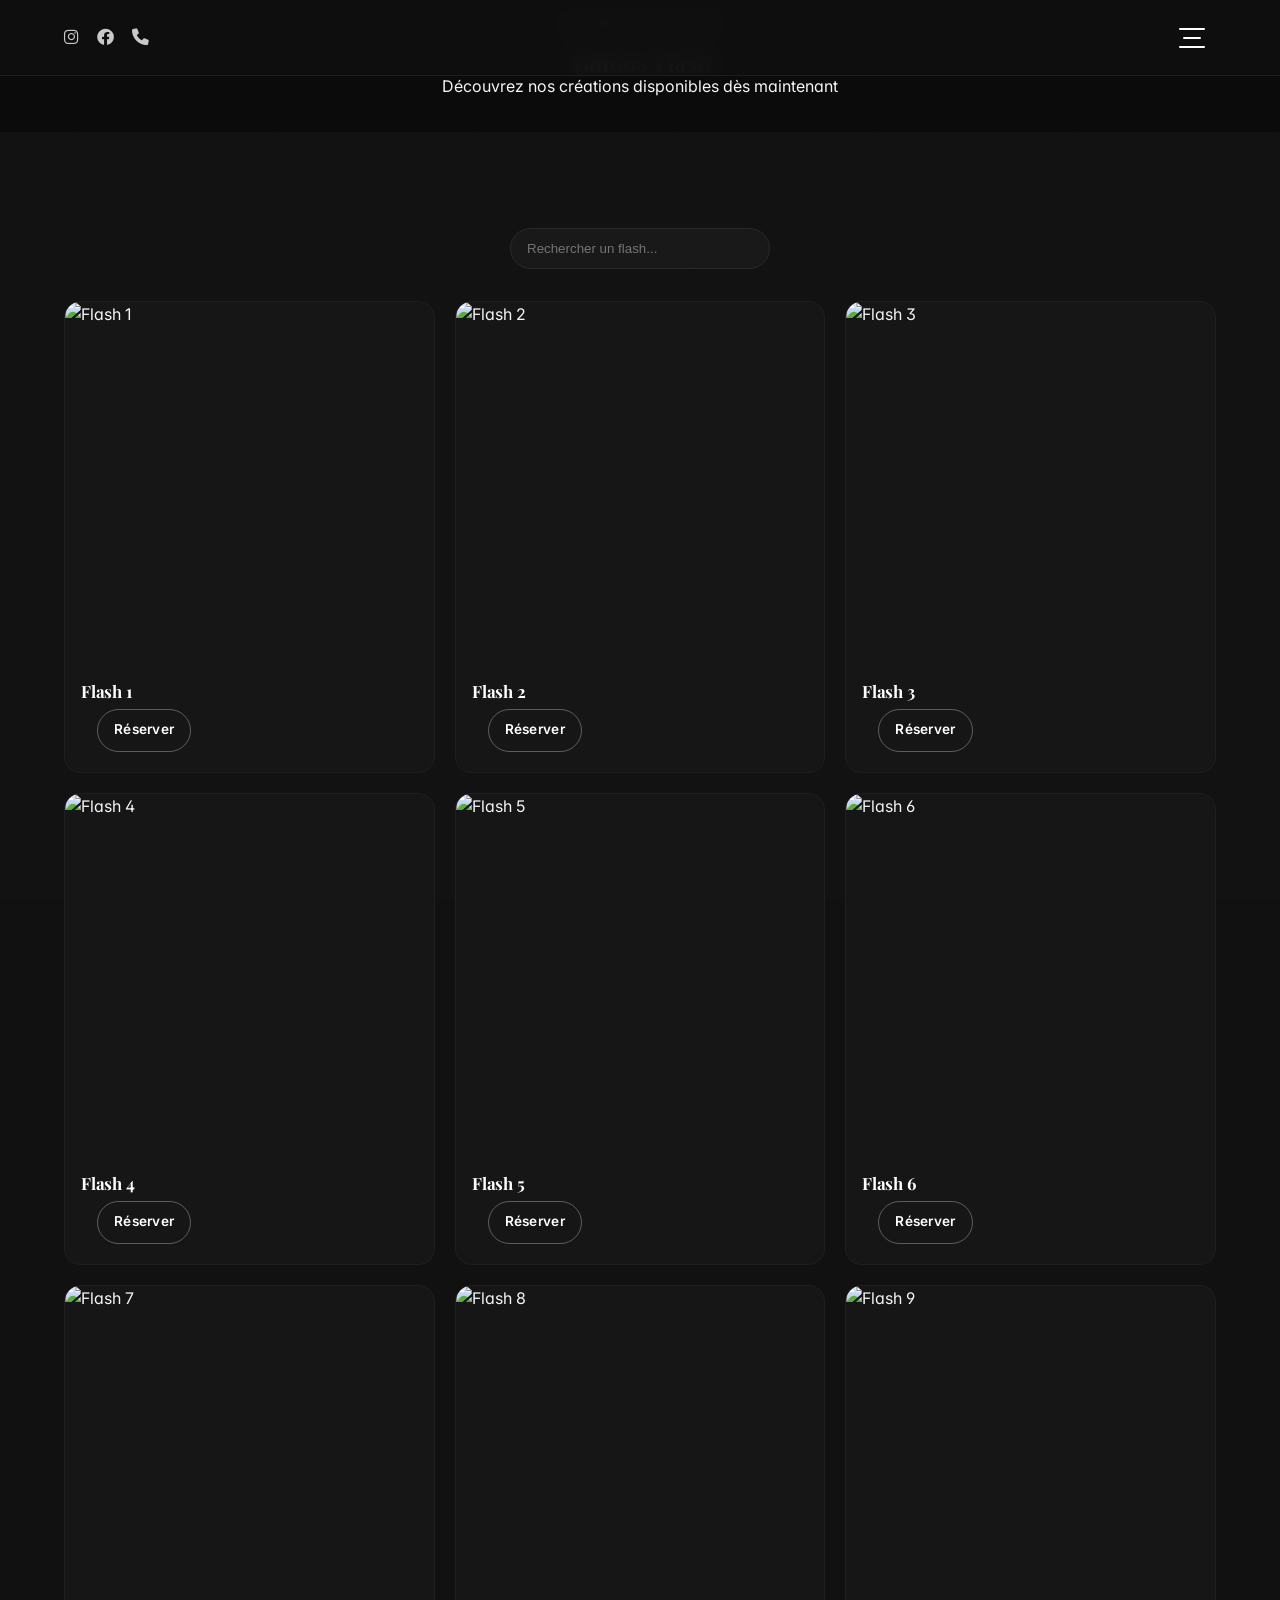
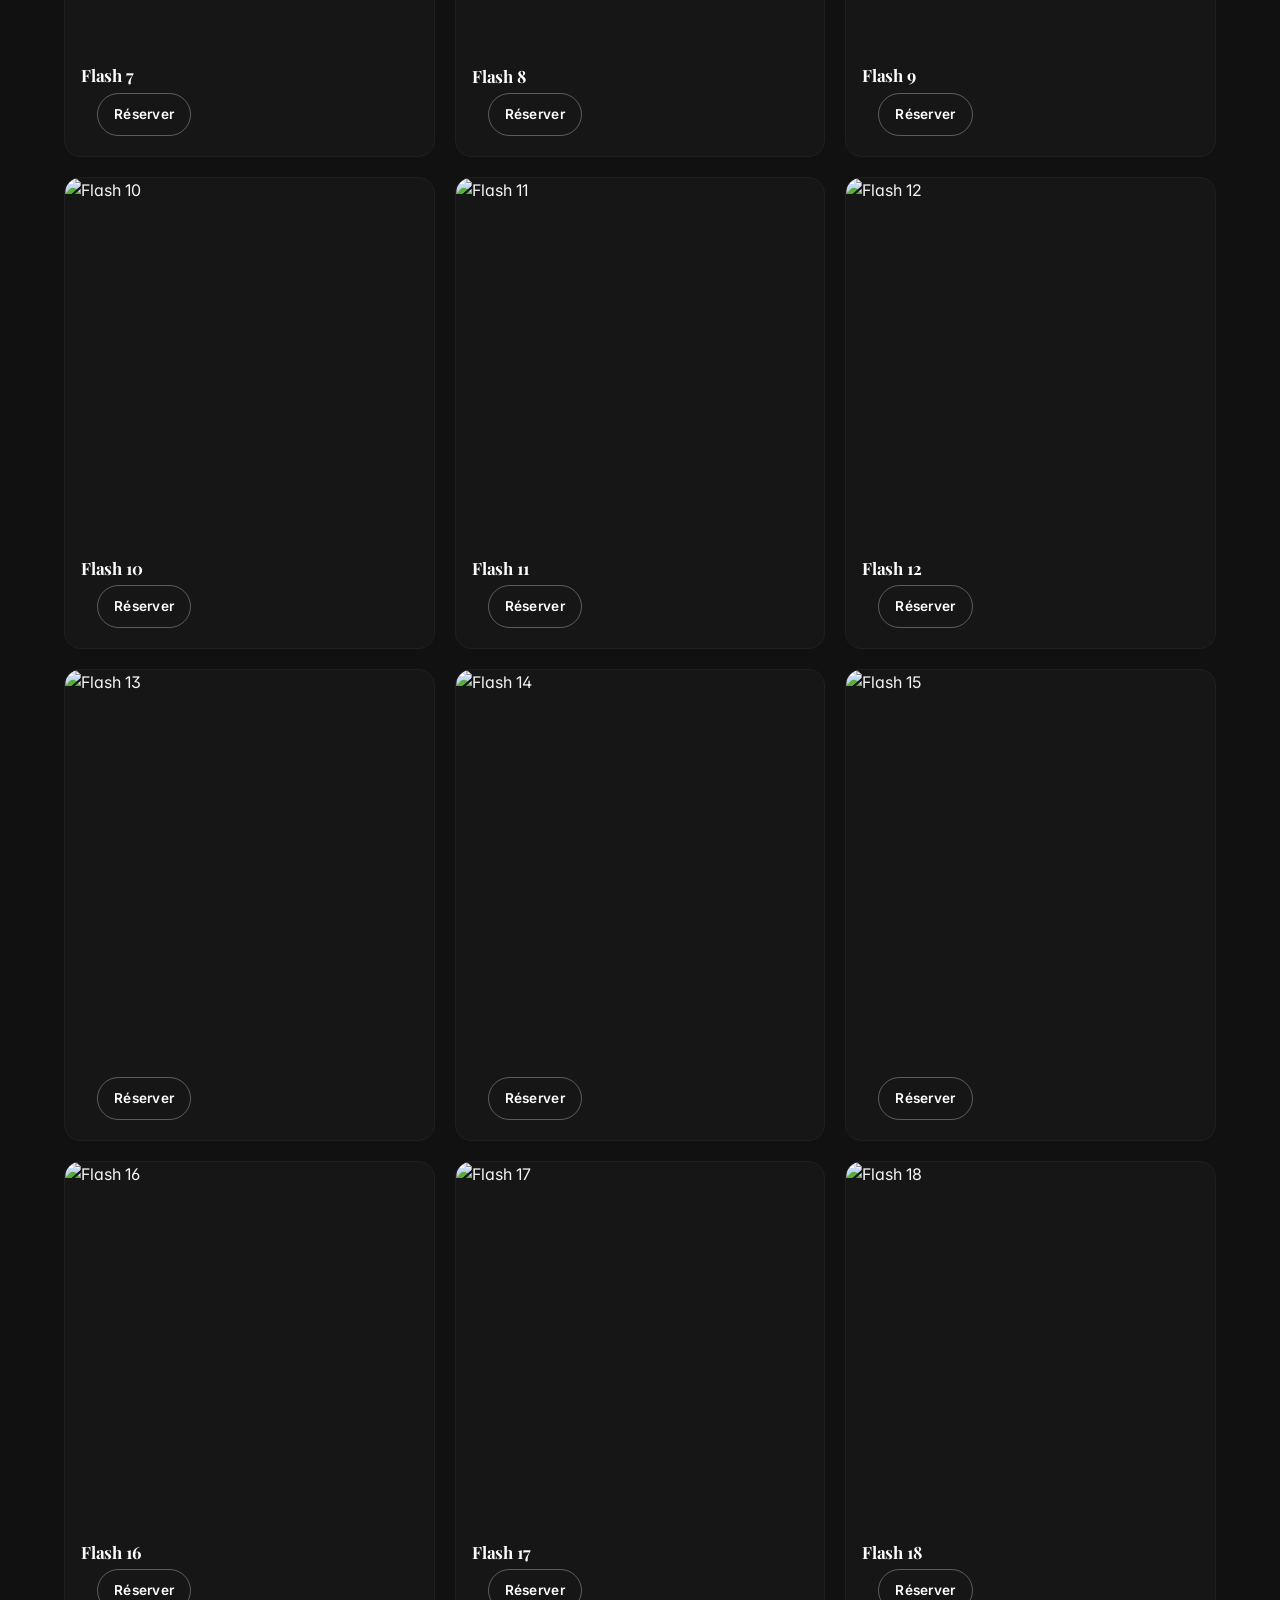
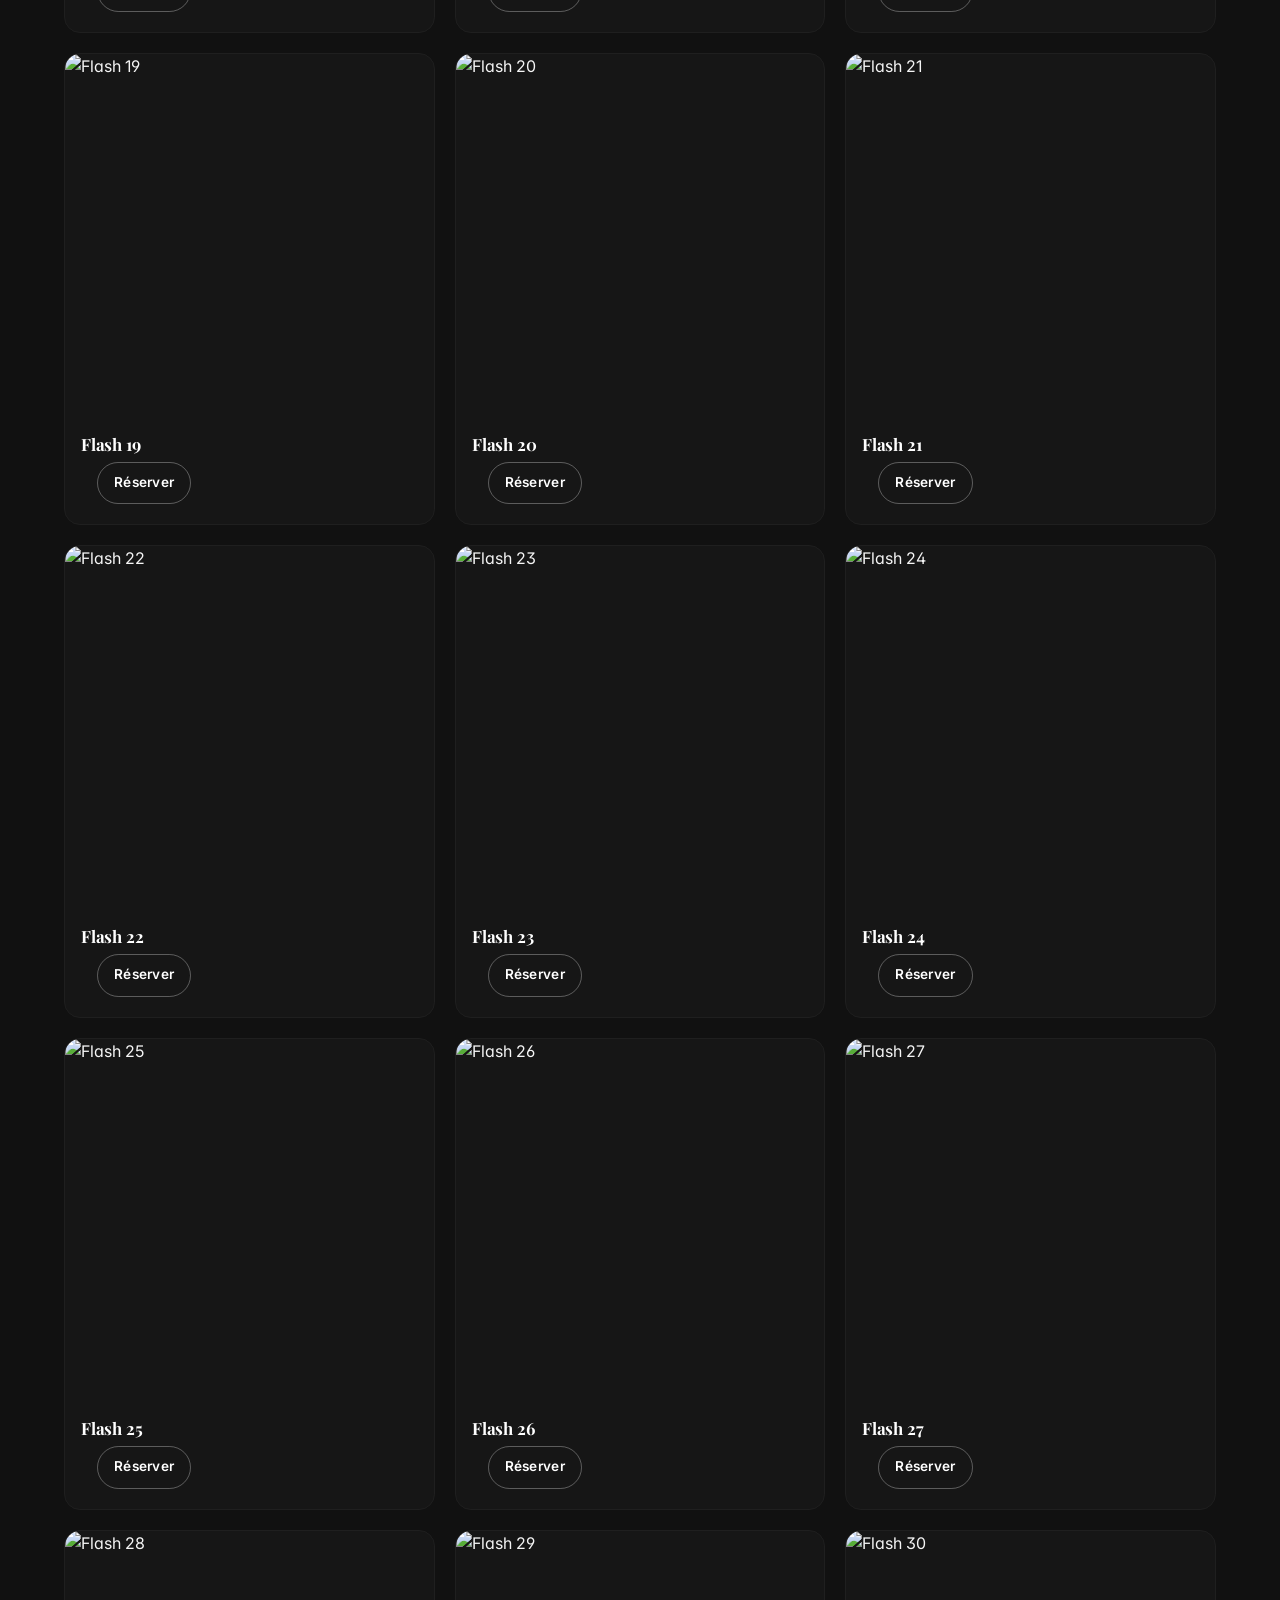
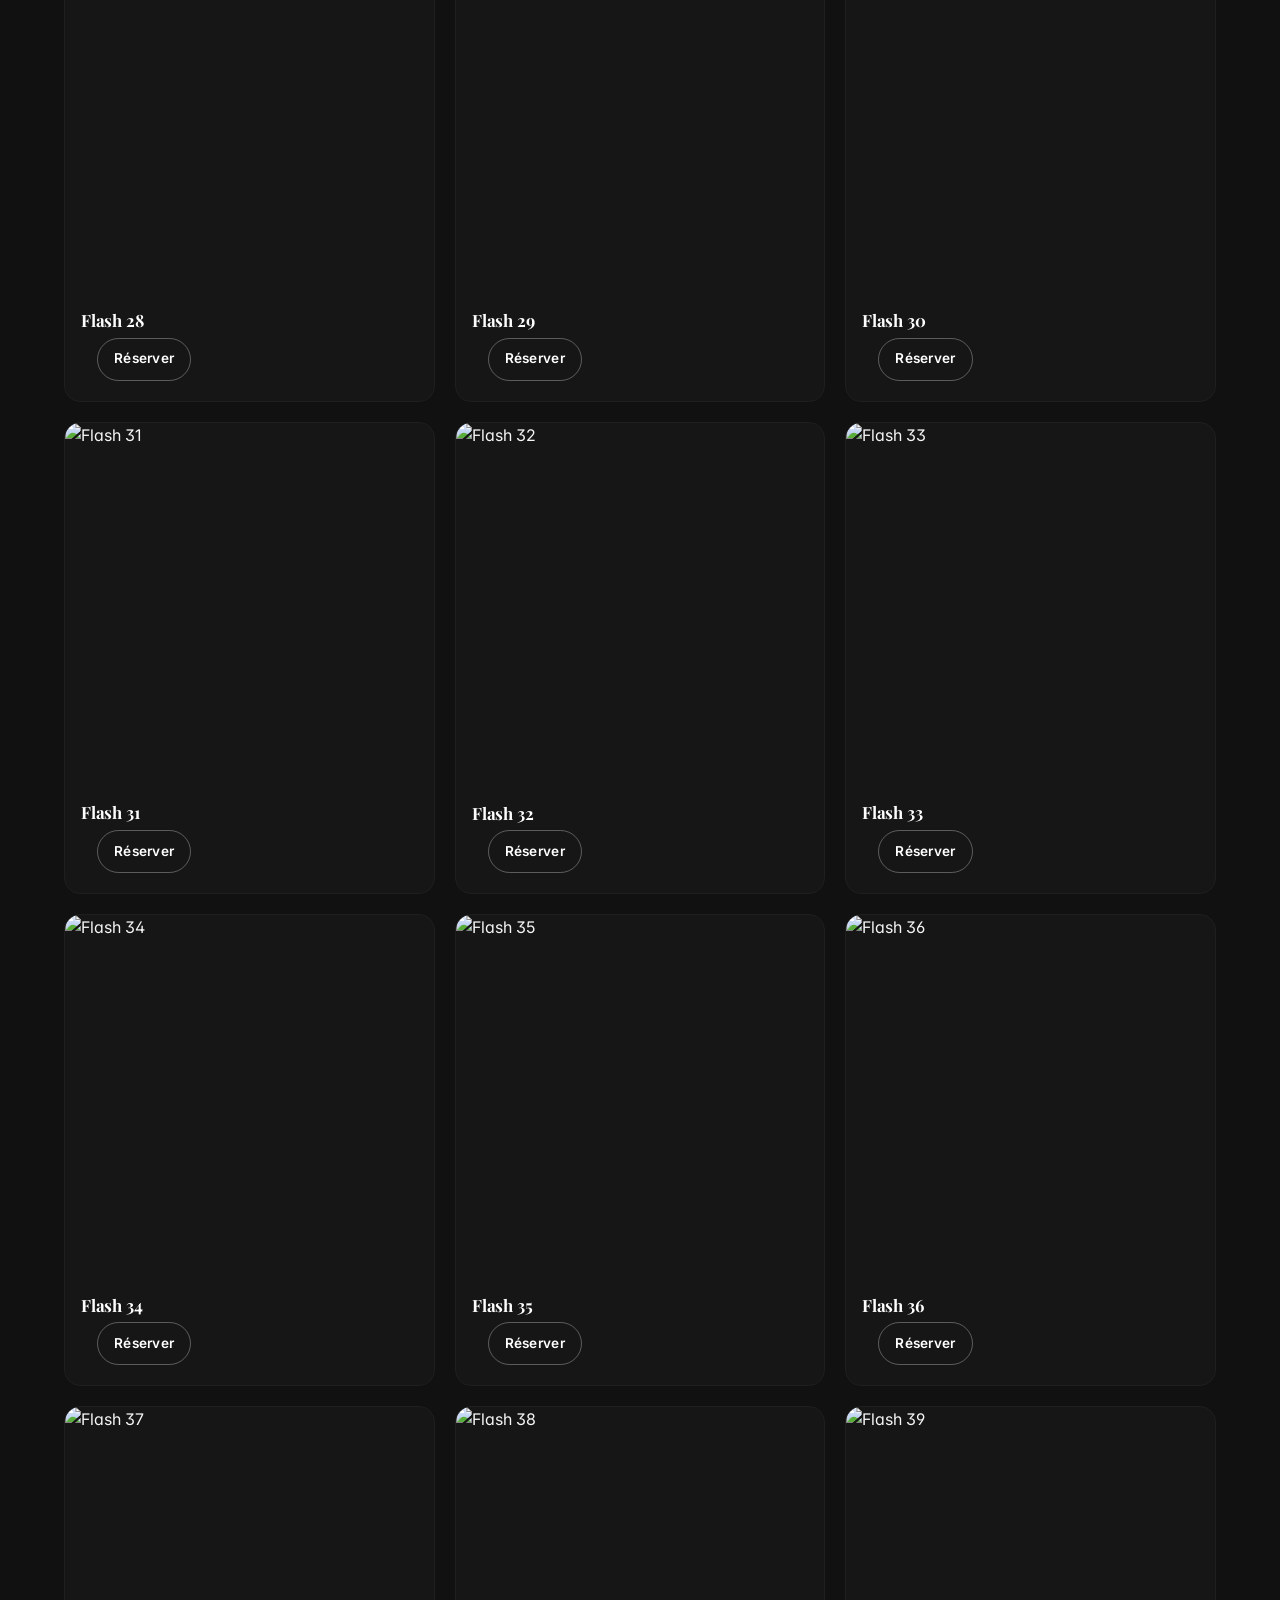
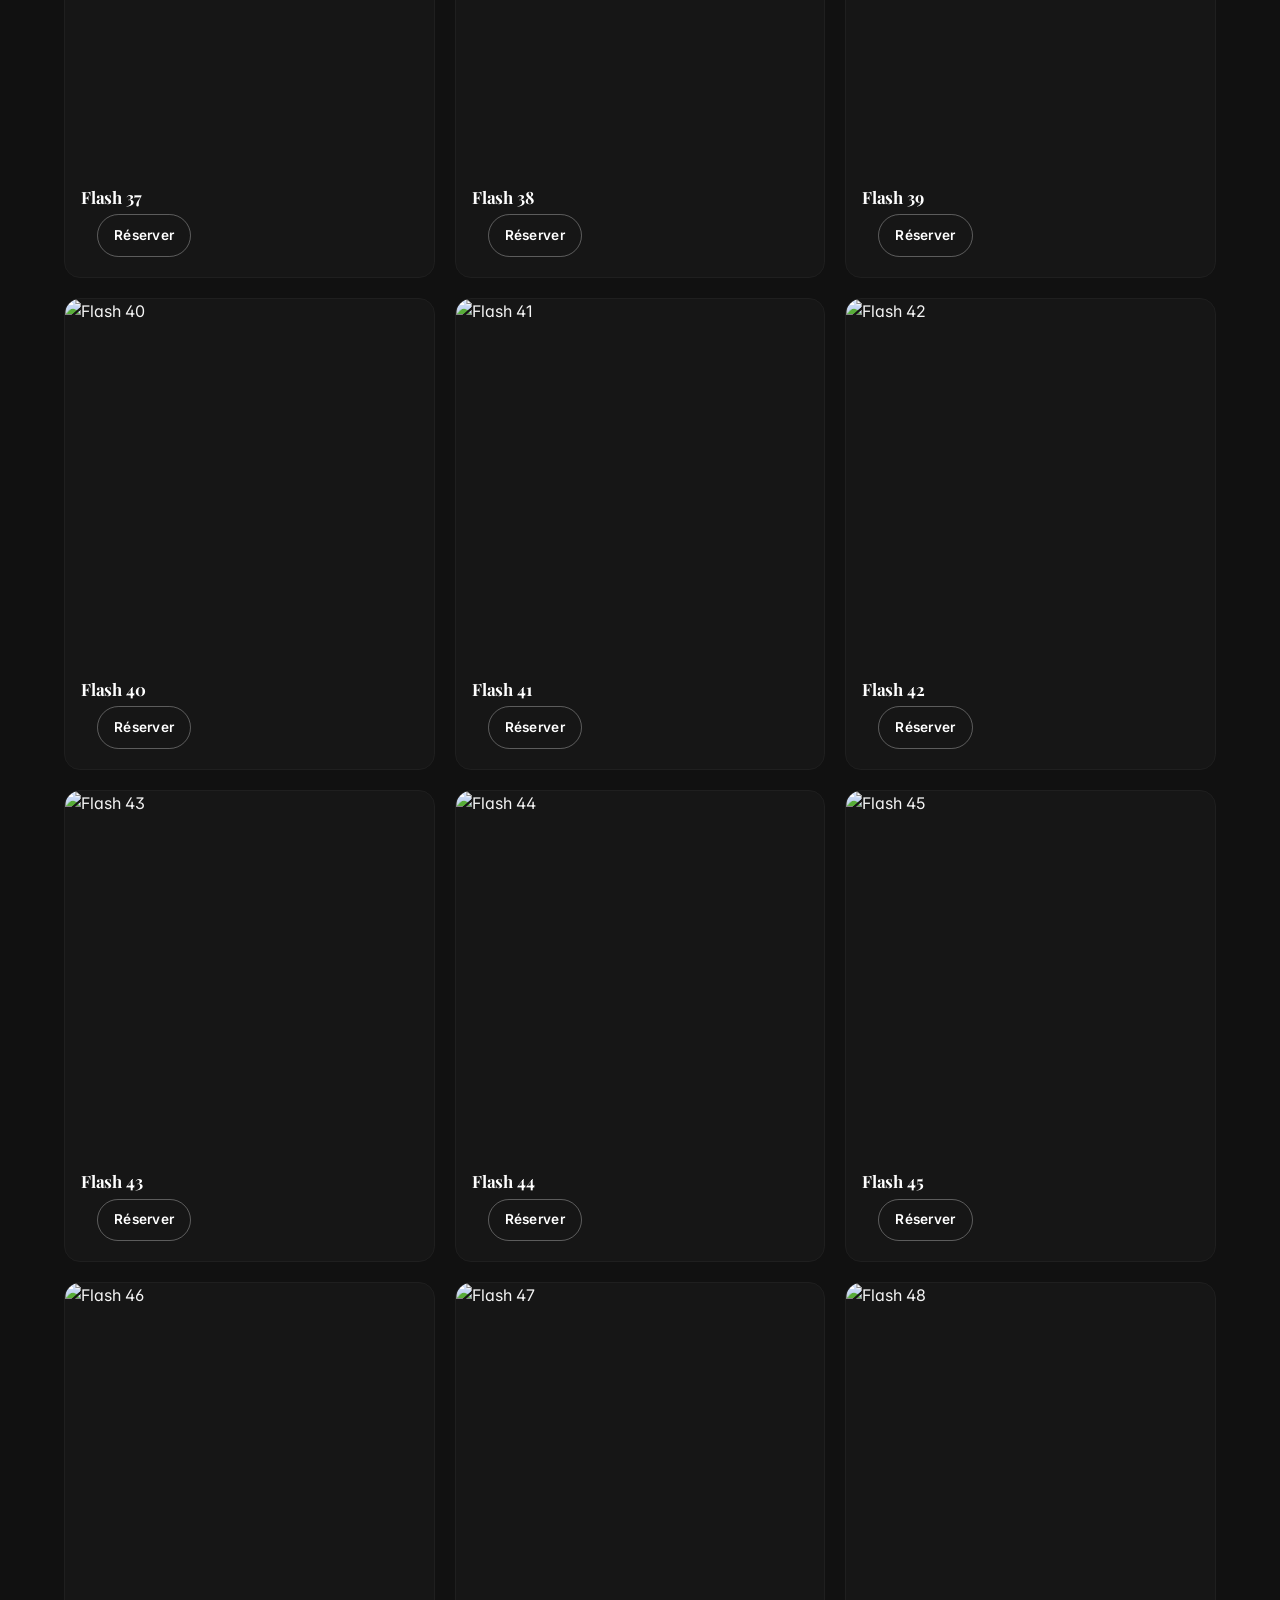
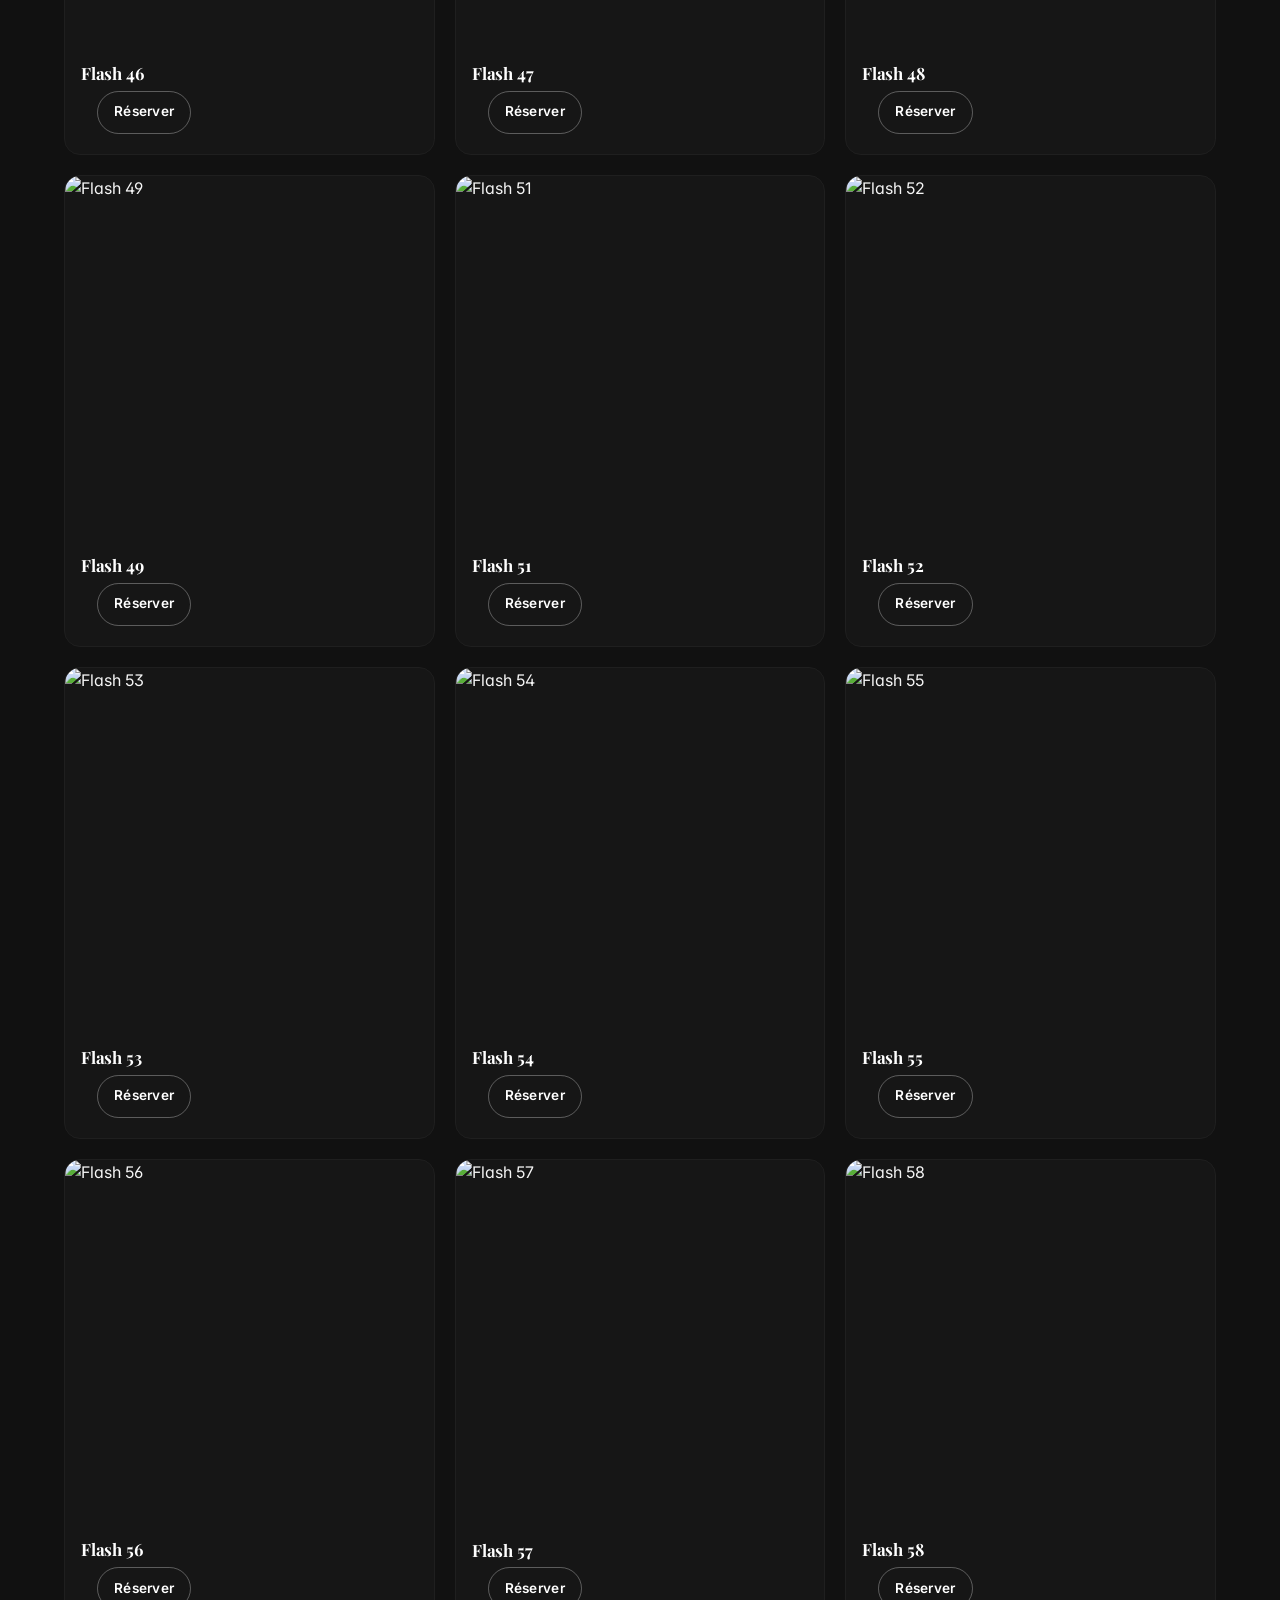
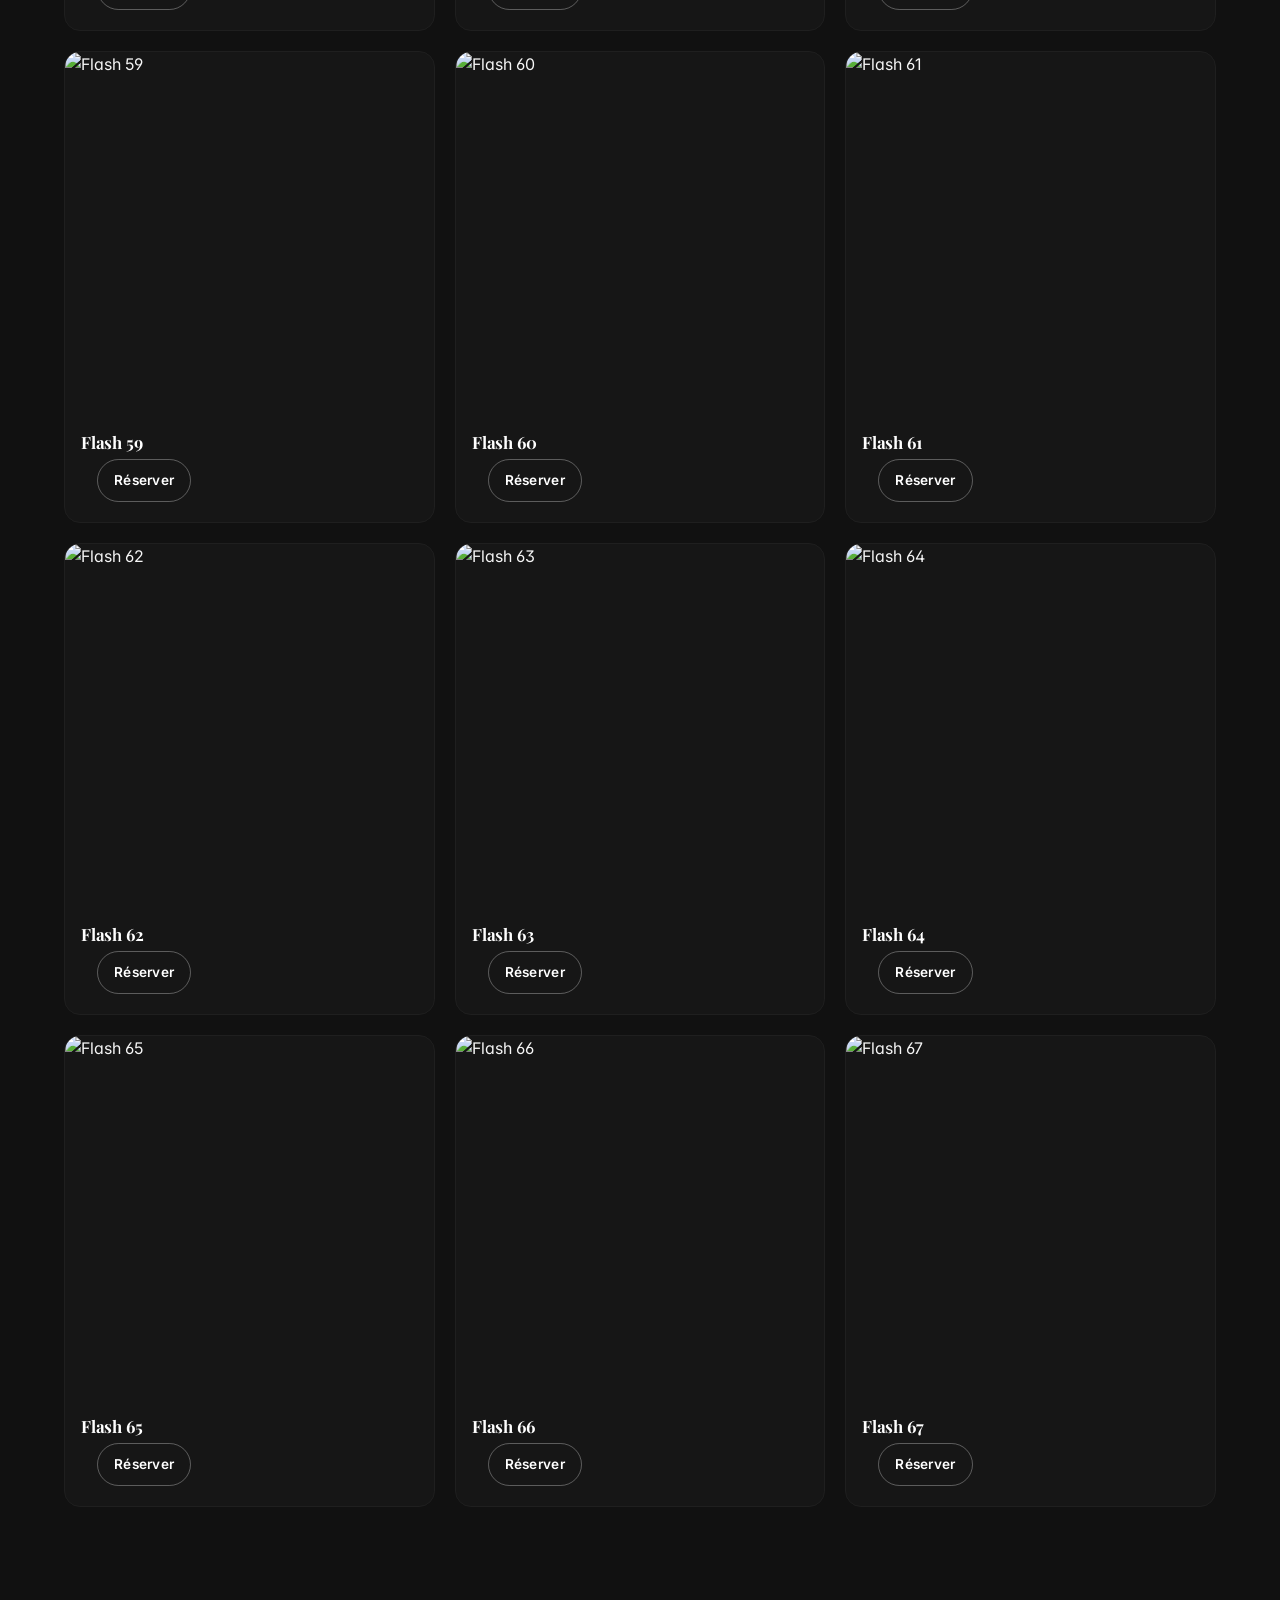
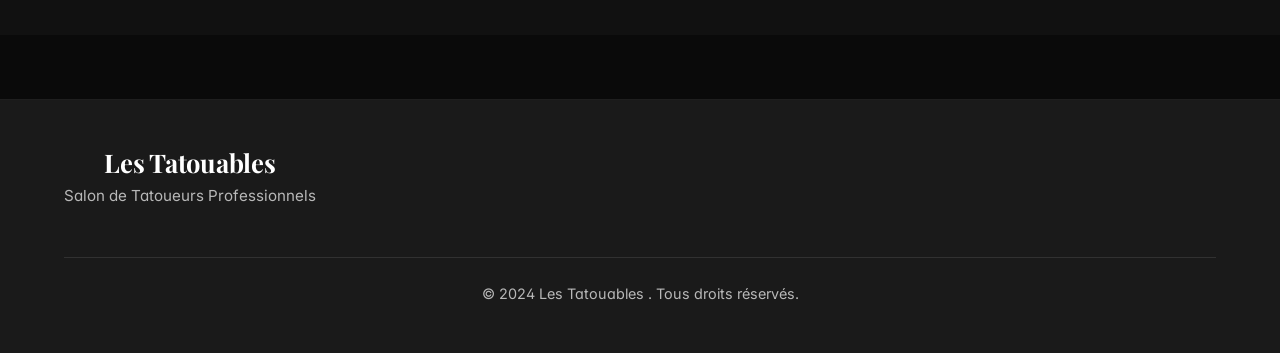
==== commit 39fc8251: "Scroll-reveal global : fade-up sur titres et paragraphes (avec cascade et reduced-motion)" ====
--- a/flash.html
+++ b/flash.html
@@ -714,5 +714,59 @@
     });
     </script>
 
+    <!-- Scroll-reveal global (fade-up) -->
+    <script>
+    (function() {
+        if (window.matchMedia('(prefers-reduced-motion: reduce)').matches) return;
+
+        // Cible : titres, sous-titres, paragraphes hors composants déjà animés
+        const selectors = [
+            '.section-title', '.section-subtitle',
+            '.hero-cta-eyebrow',
+            '.about-text h2', '.about-text p',
+            '.artist-info h3', '.artist-info p',
+            '.service-card h3', '.service-card p',
+            '.contact-details h3', '.contact-details p',
+            '.contact-form h3',
+            '.tarifs-page-header h1', '.tarifs-page-header p',
+            '.tarifs-note h3', '.tarifs-note p', '.tarifs-note .tarif-price',
+            '.tarifs-category-title', '.tarifs-category-subtitle',
+            '.tarif-item h3', '.tarif-item p', '.tarif-item .tarif-price',
+            '.flash-page-header h1', '.flash-page-header p',
+            '.flash-caption h3',
+            '.reviews-cta h3', '.reviews-cta p',
+            '.ldermo-text p', '.ldermo-text h2',
+            '.portfolio-cta p'
+        ];
+
+        const nodes = document.querySelectorAll(selectors.join(','));
+        nodes.forEach(n => n.classList.add('reveal'));
+
+        // Cascade : assigne data-reveal-delay 1→4 aux frères directs
+        const groups = new Set();
+        nodes.forEach(n => n.parentElement && groups.add(n.parentElement));
+        groups.forEach(parent => {
+            const siblings = Array.from(parent.children).filter(c => c.classList.contains('reveal'));
+            siblings.forEach((el, i) => el.setAttribute('data-reveal-delay', String(Math.min(i, 4))));
+        });
+
+        if (!('IntersectionObserver' in window)) {
+            nodes.forEach(n => n.classList.add('is-visible'));
+            return;
+        }
+
+        const io = new IntersectionObserver((entries) => {
+            entries.forEach(entry => {
+                if (entry.isIntersecting) {
+                    entry.target.classList.add('is-visible');
+                    io.unobserve(entry.target);
+                }
+            });
+        }, { threshold: 0.12, rootMargin: '0px 0px -40px 0px' });
+
+        nodes.forEach(n => io.observe(n));
+    })();
+    </script>
+
 </body>
 </html>
--- a/styles.css
+++ b/styles.css
@@ -684,12 +684,45 @@
     background: var(--bg-elev);
 }
 
-/* Override les styles inline du HTML pour rester en B&W */
+/* En-tête avis : centré, max-width raisonnable */
+#google-reviews { max-width: 1200px; margin: 0 auto; }
 #google-reviews > div:first-child {
     background: linear-gradient(180deg, var(--bg-elev-2), var(--bg-elev)) !important;
     border: 1px solid var(--line) !important;
     border-radius: var(--radius-lg) !important;
     box-shadow: var(--shadow) !important;
+    max-width: 600px;
+    margin-left: auto !important;
+    margin-right: auto !important;
+}
+
+/* Scroller horizontal des avis */
+.reviews-scroller {
+    display: grid;
+    grid-auto-flow: column;
+    grid-auto-columns: minmax(320px, 380px);
+    gap: 1.25rem;
+    overflow-x: auto;
+    overflow-y: visible;
+    scroll-snap-type: x mandatory;
+    scroll-behavior: smooth;
+    padding: 1rem .5rem 1.5rem;
+    margin: 0 -.5rem;
+    -webkit-overflow-scrolling: touch;
+    scrollbar-width: thin;
+    scrollbar-color: rgba(255,255,255,.18) transparent;
+    /* fade gauche/droite */
+    -webkit-mask-image: linear-gradient(90deg, transparent 0, #000 24px, #000 calc(100% - 24px), transparent 100%);
+            mask-image: linear-gradient(90deg, transparent 0, #000 24px, #000 calc(100% - 24px), transparent 100%);
+}
+.reviews-scroller::-webkit-scrollbar { height: 6px; }
+.reviews-scroller::-webkit-scrollbar-track { background: transparent; }
+.reviews-scroller::-webkit-scrollbar-thumb { background: rgba(255,255,255,.15); border-radius: 999px; }
+.reviews-scroller::-webkit-scrollbar-thumb:hover { background: rgba(255,255,255,.3); }
+
+.reviews-scroller .review-card {
+    scroll-snap-align: start;
+    scroll-snap-stop: always;
 }
 
 .review-card {
@@ -698,9 +731,21 @@
     border-radius: var(--radius-lg) !important;
     box-shadow: none !important;
     transition: transform .3s var(--ease), border-color .3s var(--ease), box-shadow .3s var(--ease) !important;
+    display: flex !important;
+    flex-direction: column;
+    /* Limiter le texte trop long pour des cards de hauteur cohérente */
+    max-height: 420px;
+    overflow: hidden;
+    position: relative;
+}
+.review-card p {
+    overflow: hidden;
+    display: -webkit-box;
+    -webkit-line-clamp: 8;
+    -webkit-box-orient: vertical;
+    line-clamp: 8;
 }
 .review-card:hover {
-    transform: translateY(-4px);
     border-color: rgba(255,255,255,.2) !important;
     box-shadow: var(--shadow) !important;
 }
@@ -1330,6 +1375,29 @@
     outline: 2px solid var(--white);
     outline-offset: 3px;
     border-radius: 8px;
+}
+
+/* =========================================================
+   SCROLL REVEAL (fade + translateY)
+   ========================================================= */
+.reveal {
+    opacity: 0;
+    transform: translateY(28px);
+    transition: opacity .9s var(--ease), transform .9s var(--ease);
+    will-change: opacity, transform;
+}
+.reveal.is-visible {
+    opacity: 1;
+    transform: translateY(0);
+}
+/* Délais en cascade pour les groupes (titres + sous-titres + paragraphes) */
+.reveal[data-reveal-delay="1"] { transition-delay: .08s; }
+.reveal[data-reveal-delay="2"] { transition-delay: .16s; }
+.reveal[data-reveal-delay="3"] { transition-delay: .24s; }
+.reveal[data-reveal-delay="4"] { transition-delay: .32s; }
+
+@media (prefers-reduced-motion: reduce) {
+    .reveal { opacity: 1 !important; transform: none !important; transition: none !important; }
 }
 
 @media (prefers-reduced-motion: reduce) {
@@ -1411,11 +1479,19 @@
     .nav-menu > li > a { font-size: 2.1rem; padding: .35rem 0; }
     .nav-submenu .nav-link { font-size: .85rem !important; padding: 6px 10px !important; letter-spacing: .18em; }
 
-    /* Reviews : cartes resserrées, header avis plus aéré */
+    /* Reviews : header compact + scroller plein écran */
     #google-reviews > div:first-child { padding: 1.75rem 1.25rem !important; }
     #google-reviews > div:first-child h2 { font-size: 1.5rem !important; }
-    .review-card { padding: 1.25rem !important; }
-    .review-card p { font-size: .93rem !important; line-height: 1.55 !important; }
+    .review-card { padding: 1.25rem !important; max-height: 380px; }
+    .review-card p { font-size: .92rem !important; line-height: 1.55 !important; -webkit-line-clamp: 7; line-clamp: 7; }
+    .reviews-scroller {
+        grid-auto-columns: 82vw;
+        gap: .85rem;
+        padding: .75rem 1rem 1.25rem;
+        margin: 0 -1rem;
+        -webkit-mask-image: linear-gradient(90deg, transparent 0, #000 16px, #000 calc(100% - 16px), transparent 100%);
+                mask-image: linear-gradient(90deg, transparent 0, #000 16px, #000 calc(100% - 16px), transparent 100%);
+    }
 
     /* Portfolio / Flash items : visuels compacts, overlay non-essentiel masqué */
     .portfolio-item, .flash-item { border-radius: 12px; }
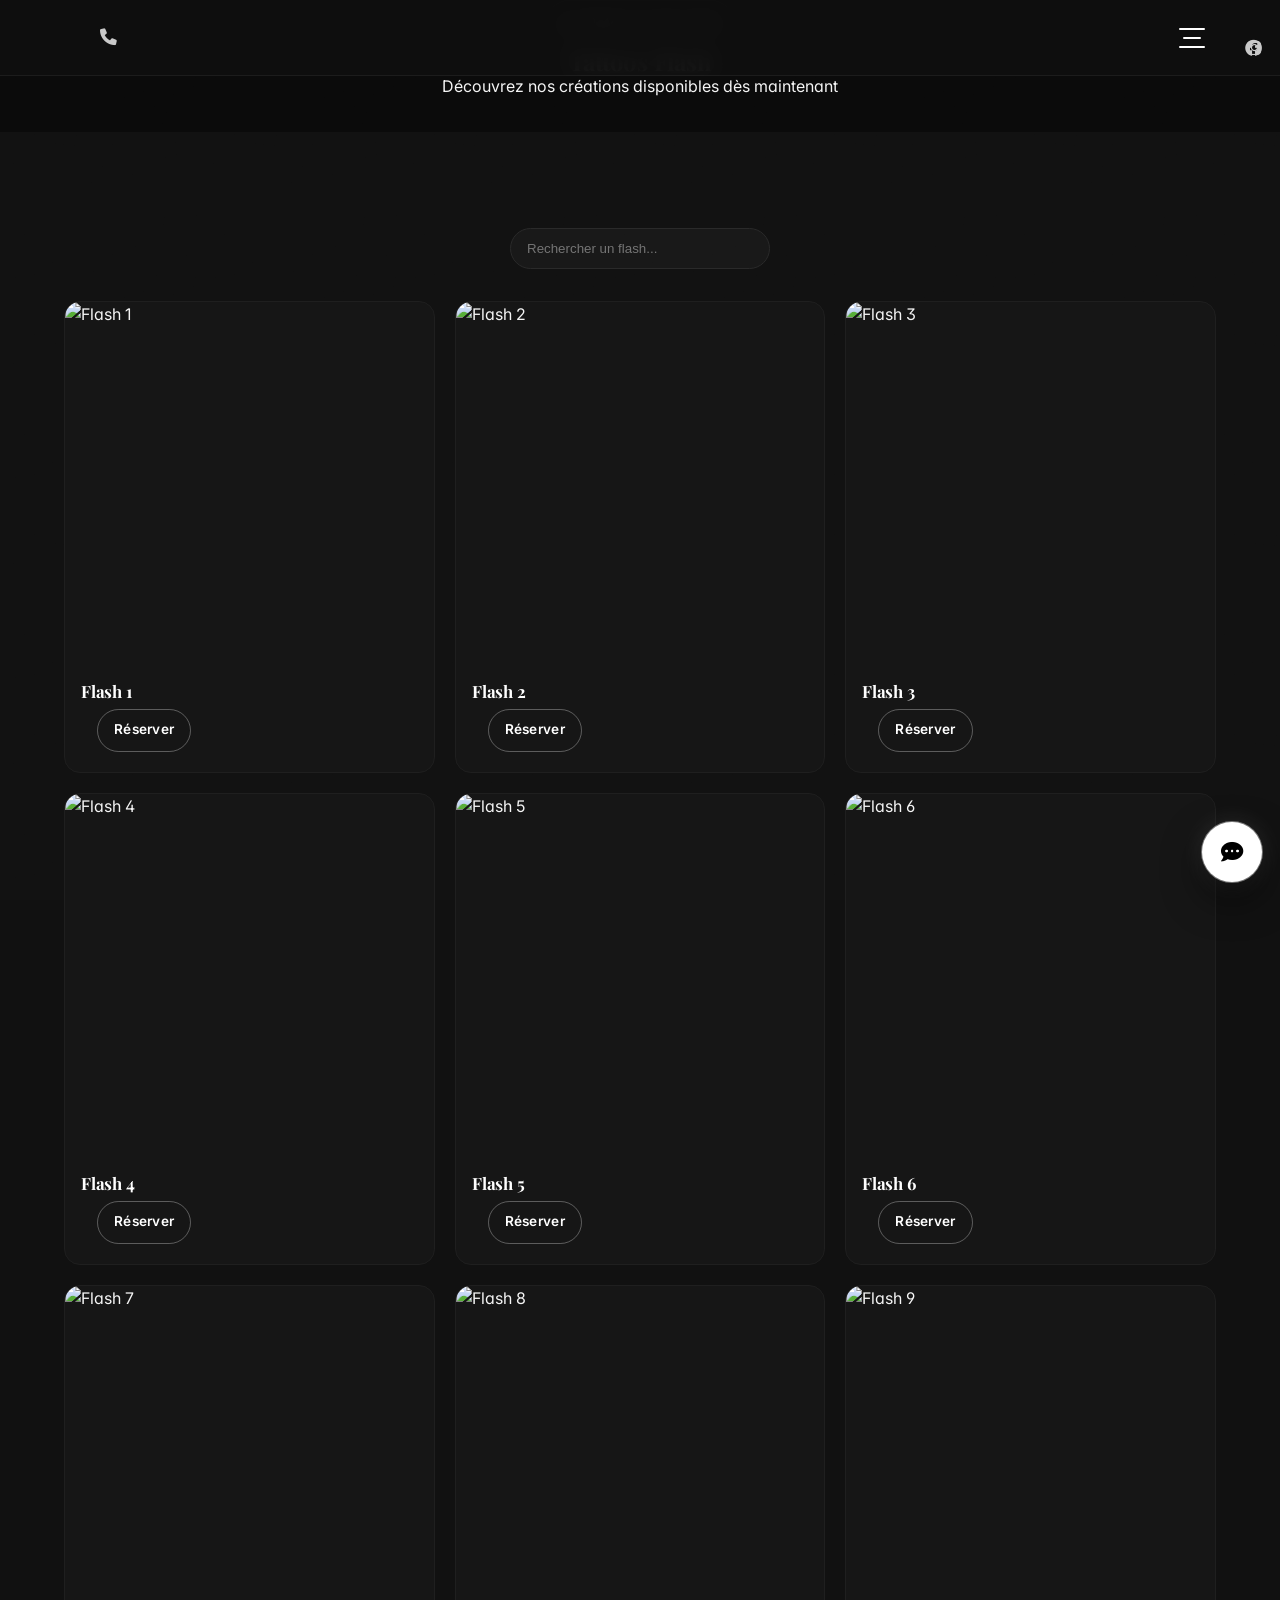
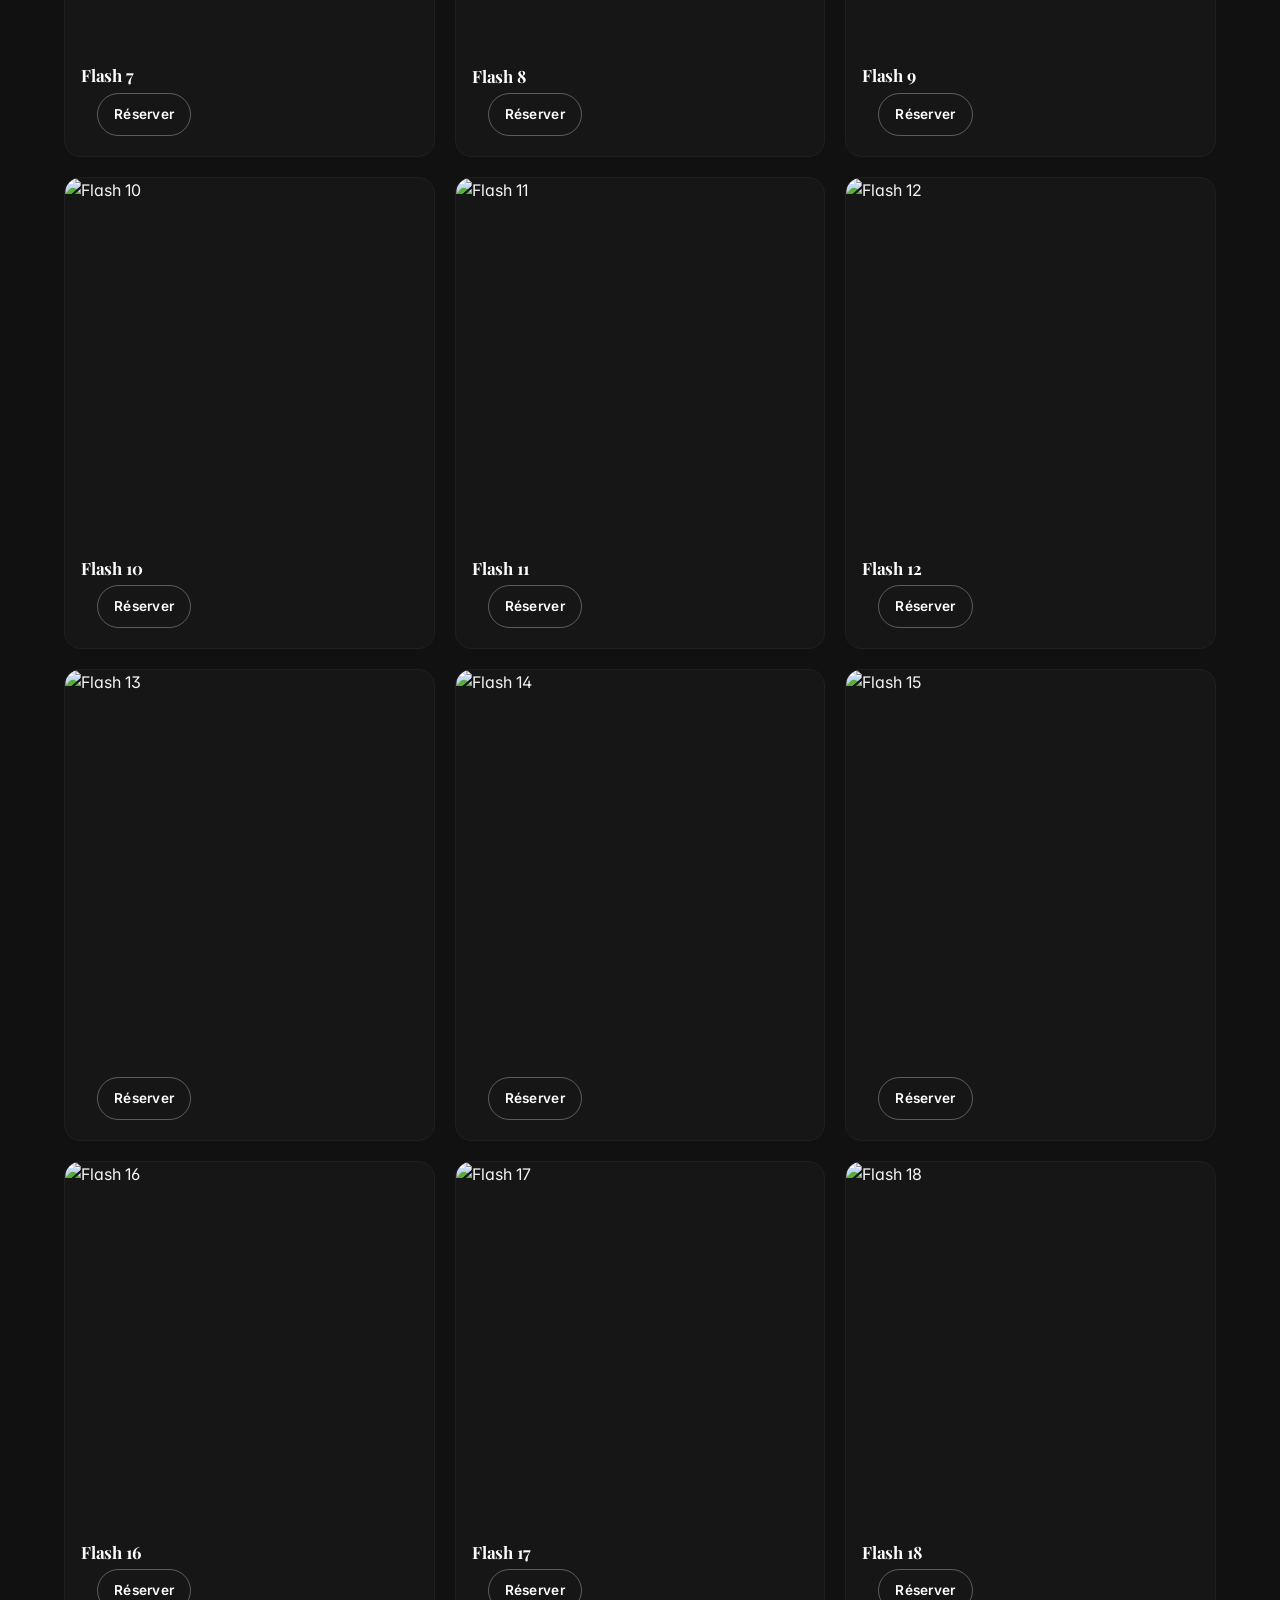
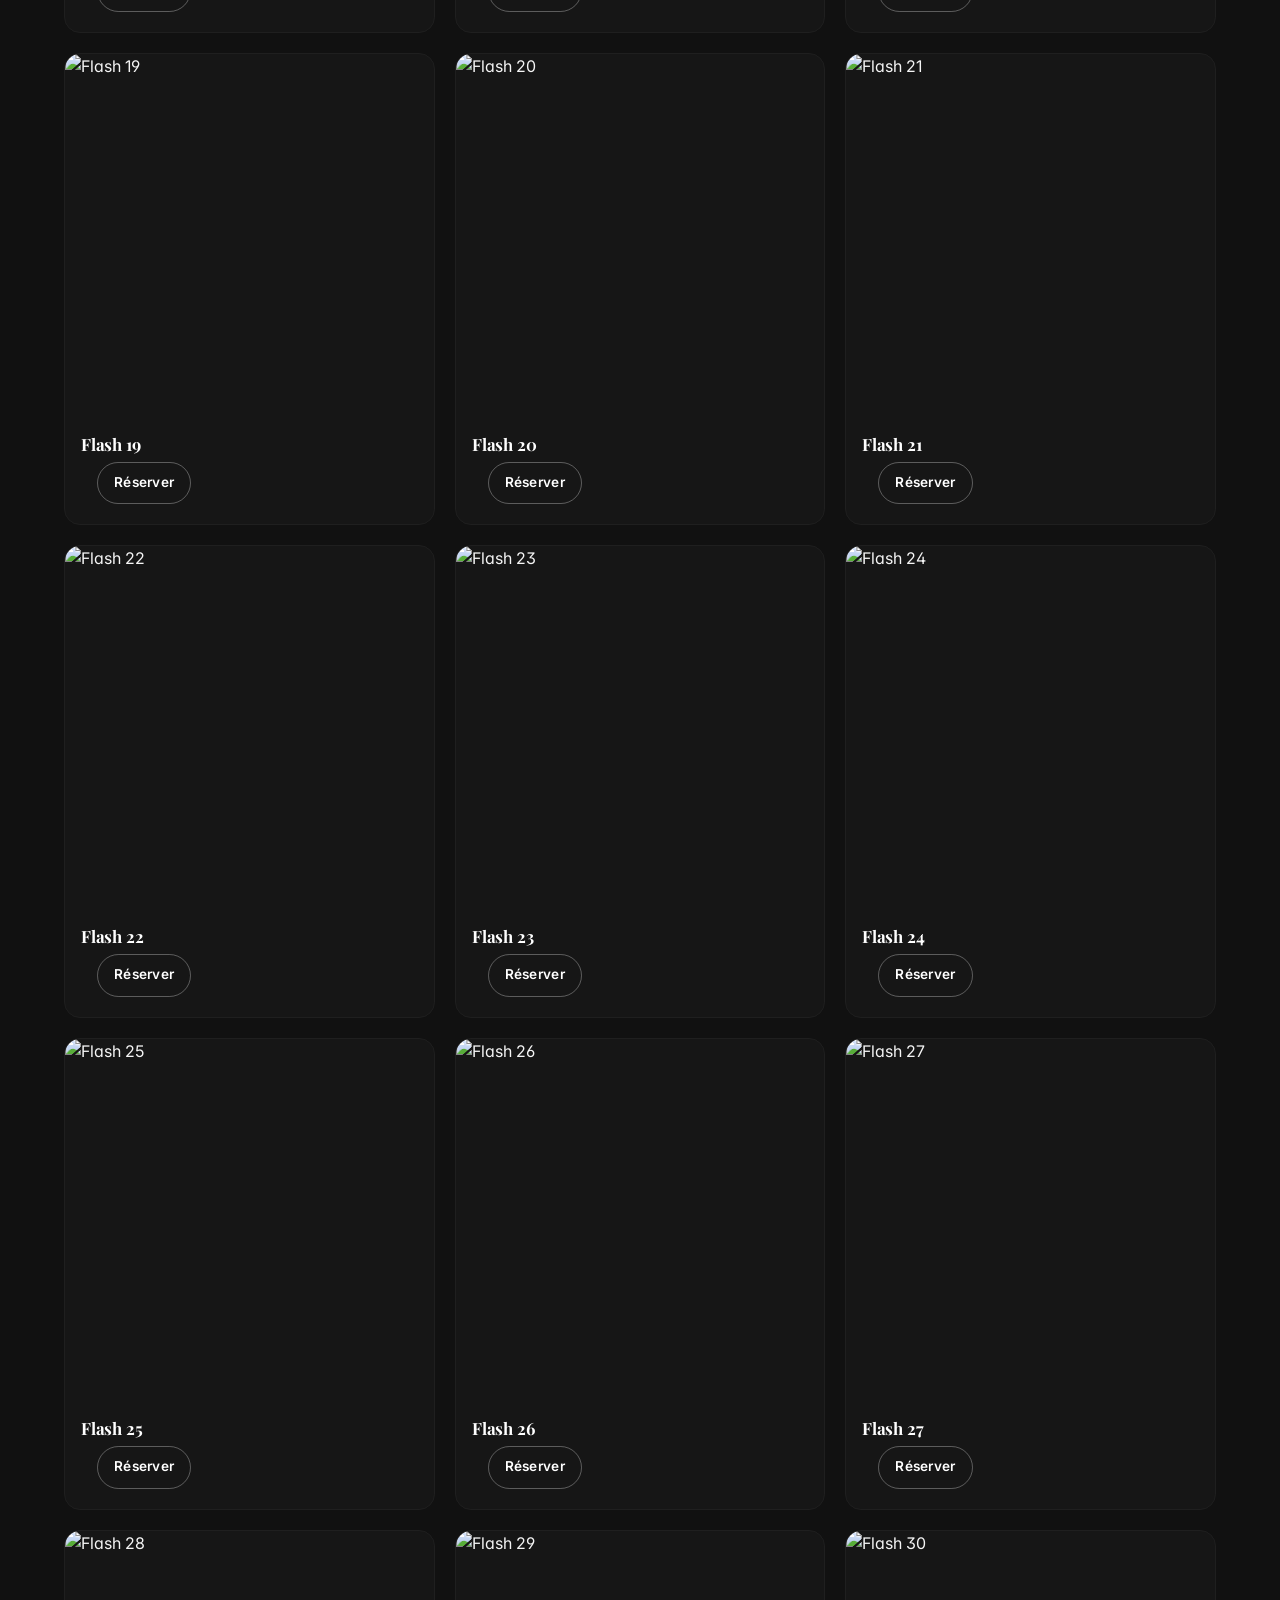
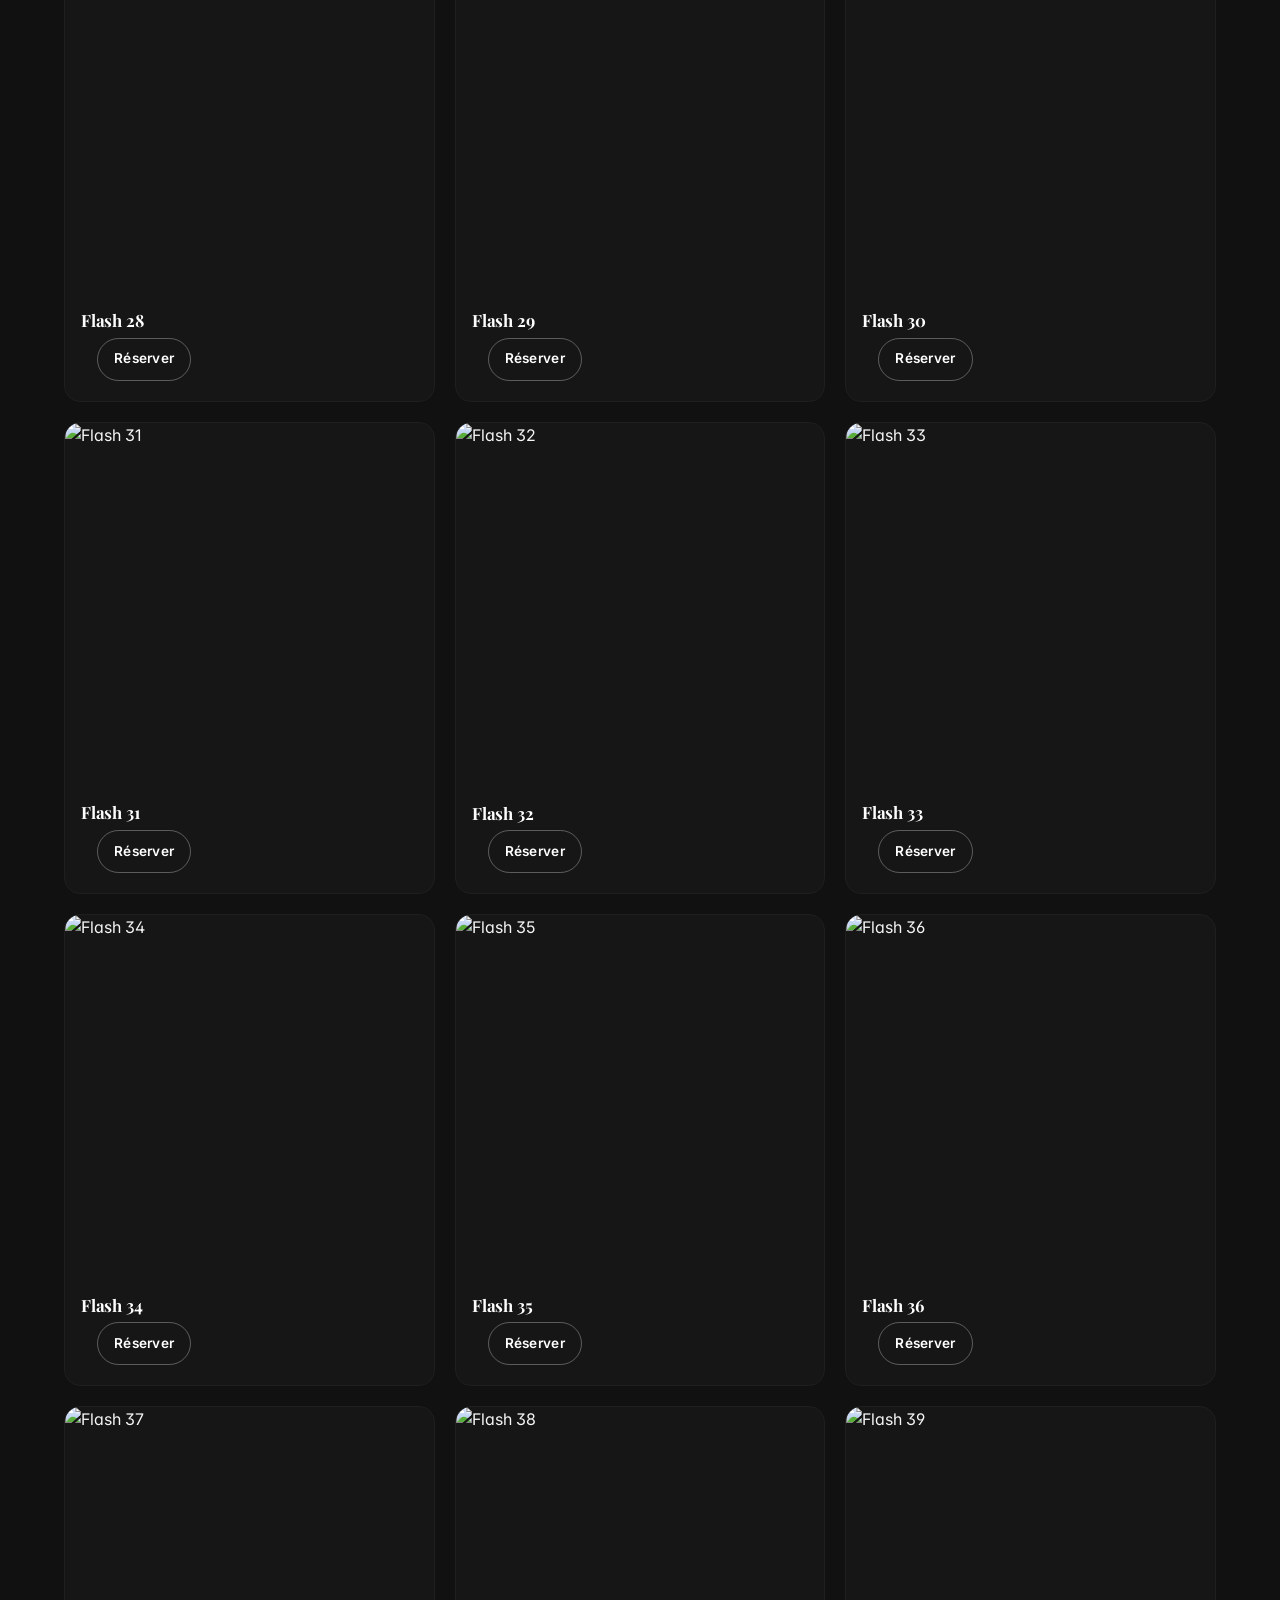
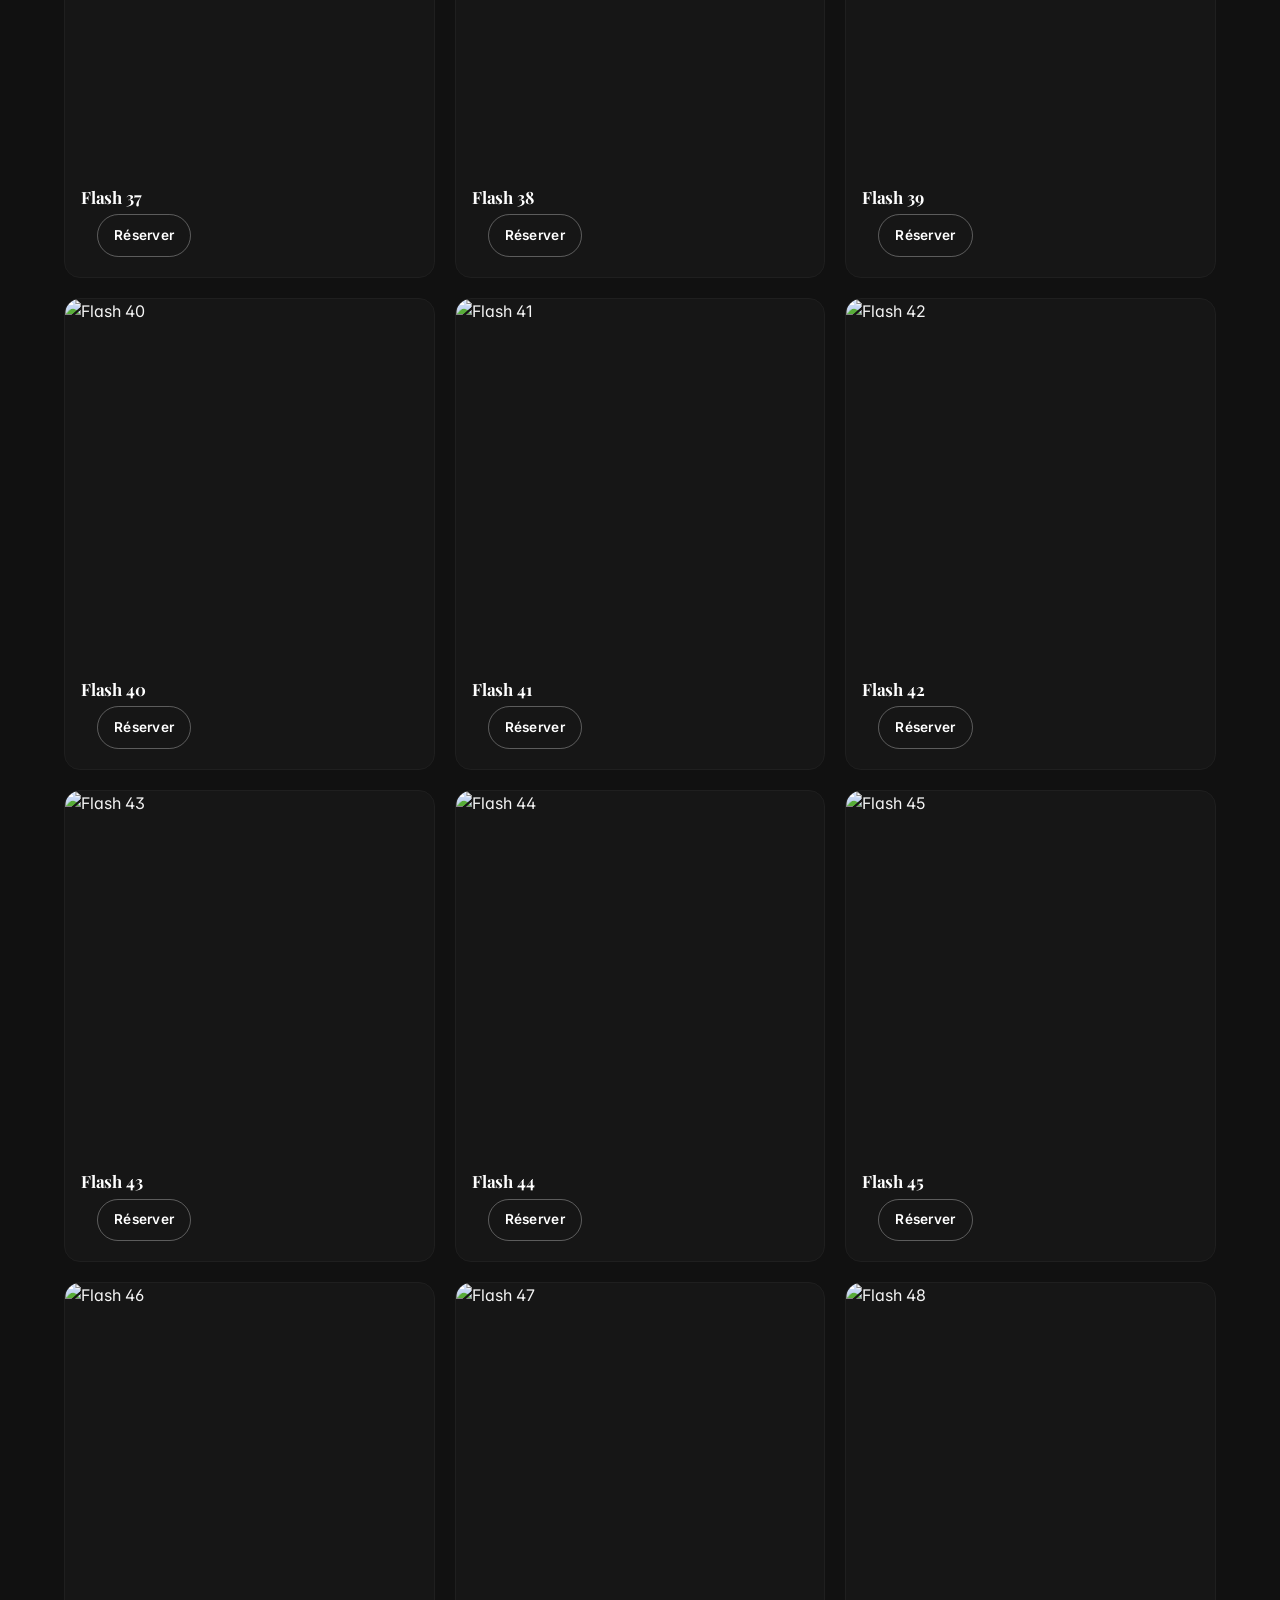
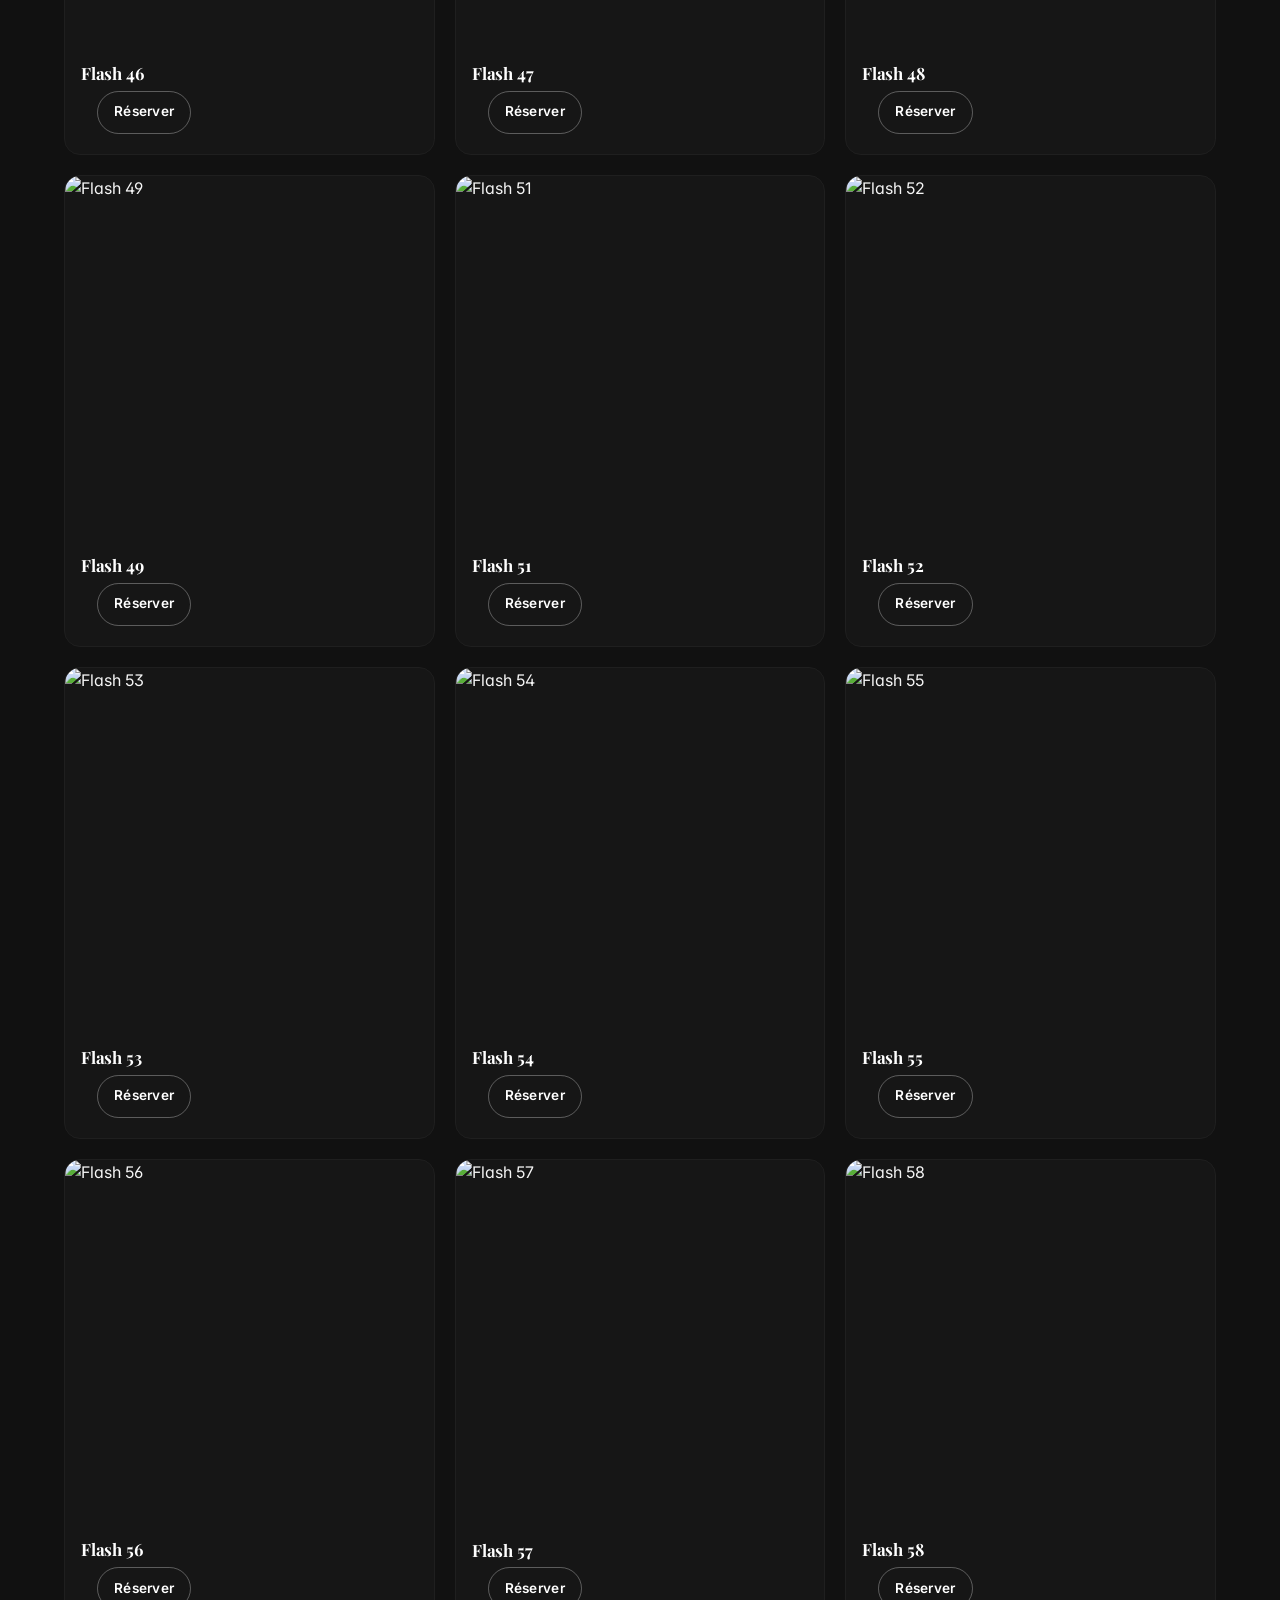
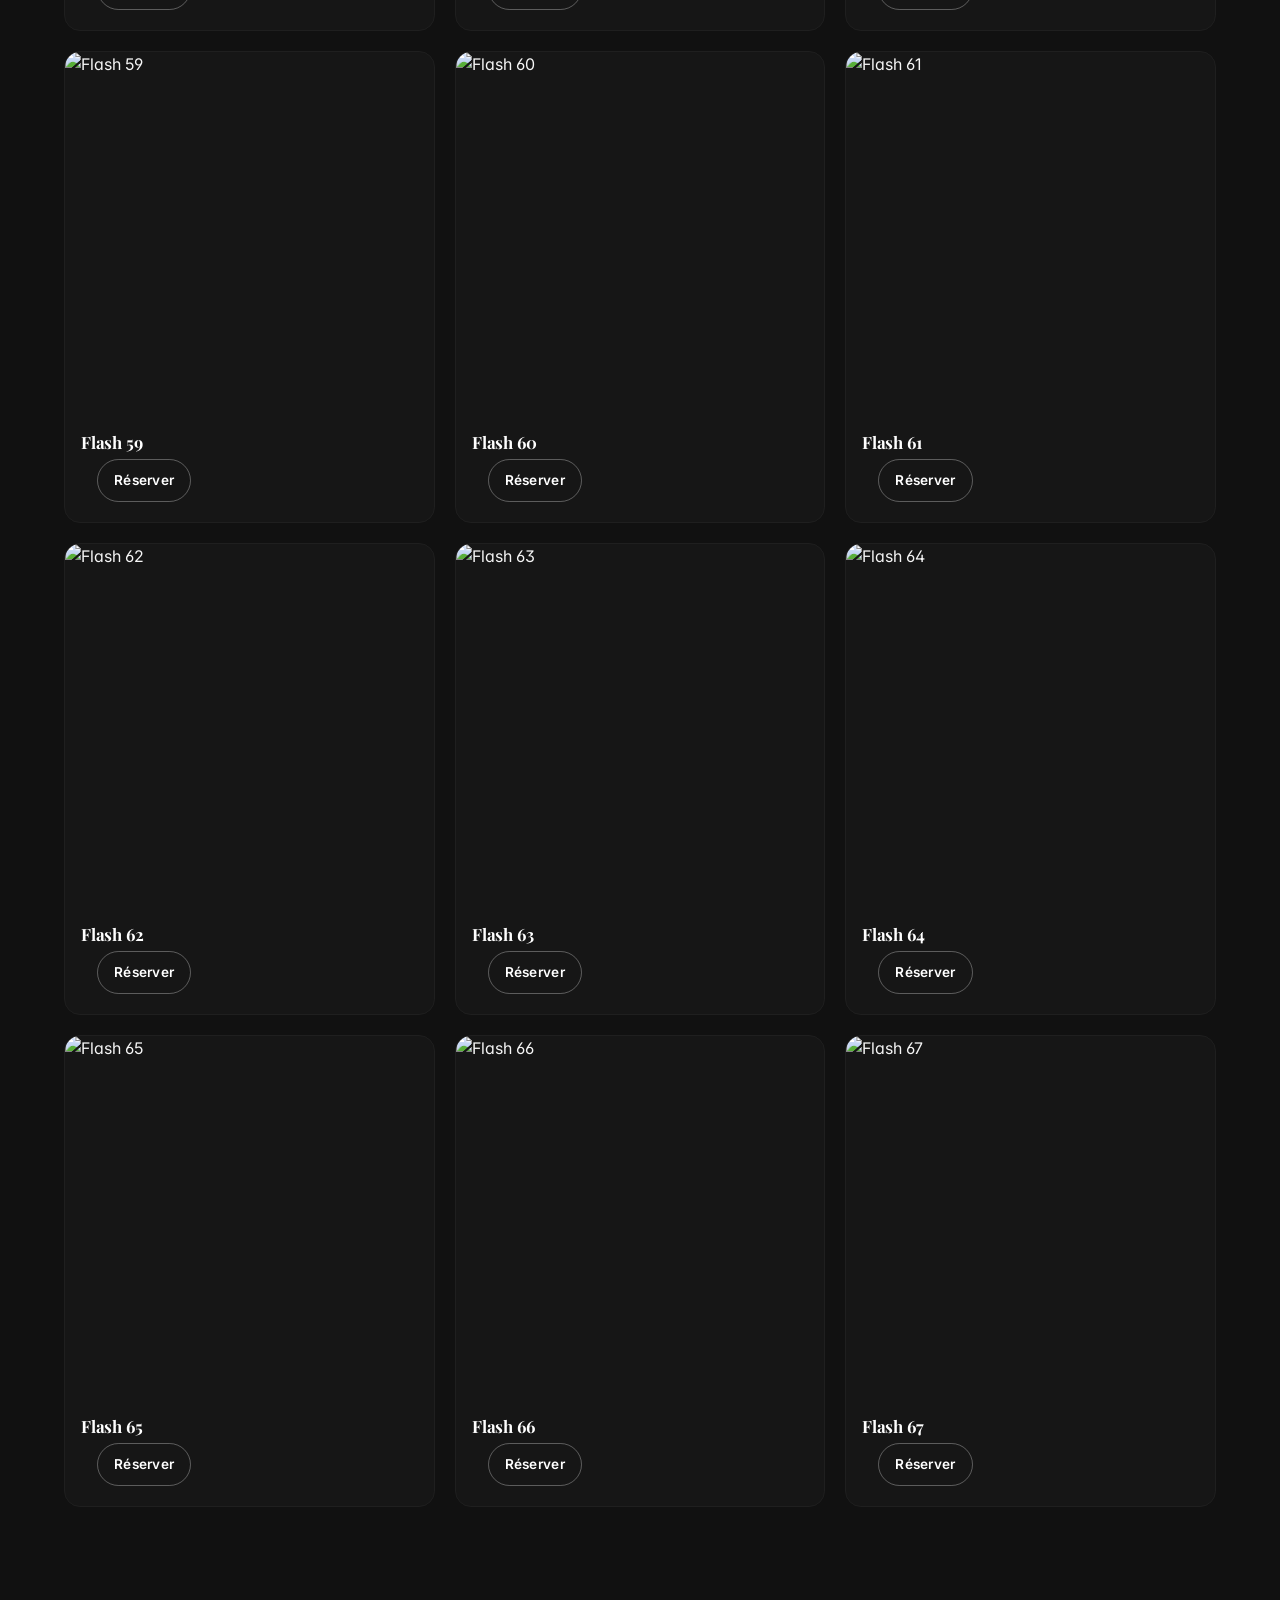
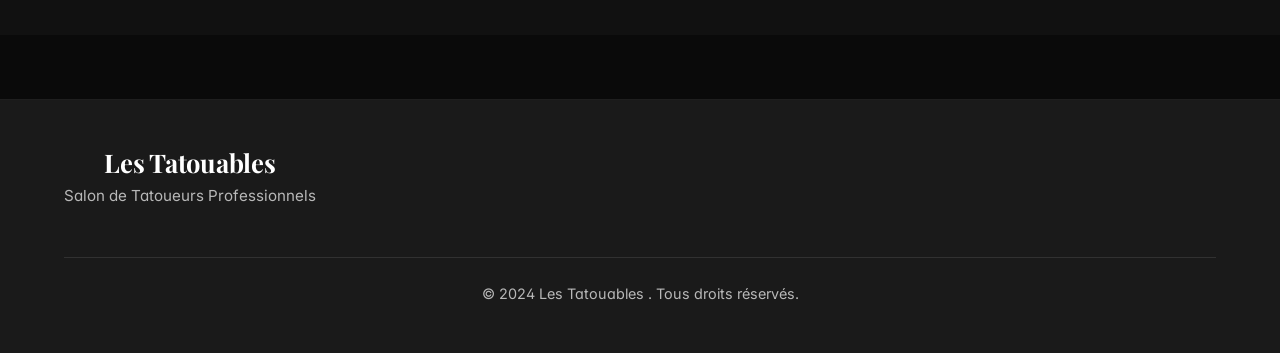
==== commit ff192d44: "FAB Contact rapide : bouton flottant sticky avec Devis/Appel/Instagram/Facebook" ====
--- a/flash.html
+++ b/flash.html
@@ -768,5 +768,63 @@
     })();
     </script>
 
+    <!-- FAB Contact rapide -->
+    <div id="fab" class="fab" aria-label="Contact rapide">
+        <div class="fab-actions" role="menu">
+            <a class="fab-action" href="https://www.instagram.com/lestatouables/" target="_blank" rel="noopener" aria-label="Instagram" role="menuitem">
+                <span class="fab-label">Instagram</span>
+                <i class="fab fa-instagram"></i>
+            </a>
+            <a class="fab-action" href="https://www.facebook.com/profile.php?id=61582881365342" target="_blank" rel="noopener" aria-label="Facebook" role="menuitem">
+                <span class="fab-label">Facebook</span>
+                <i class="fab fa-facebook"></i>
+            </a>
+            <a class="fab-action" href="tel:0661154068" aria-label="Appeler" role="menuitem">
+                <span class="fab-label">Appeler</span>
+                <i class="fas fa-phone"></i>
+            </a>
+            <a class="fab-action" href="index.html#contact" aria-label="Demander un devis" role="menuitem">
+                <span class="fab-label">Devis · RDV</span>
+                <i class="fas fa-calendar-check"></i>
+            </a>
+        </div>
+        <button id="fabToggle" class="fab-toggle" type="button" aria-expanded="false" aria-controls="fab" aria-label="Ouvrir le menu de contact">
+            <i class="fas fa-comment-dots"></i>
+        </button>
+    </div>
+
+    <script>
+    (function() {
+        const fab = document.getElementById('fab');
+        const toggle = document.getElementById('fabToggle');
+        if (!fab || !toggle) return;
+
+        function setOpen(open) {
+            fab.classList.toggle('is-open', open);
+            toggle.setAttribute('aria-expanded', open ? 'true' : 'false');
+            toggle.setAttribute('aria-label', open ? 'Fermer le menu de contact' : 'Ouvrir le menu de contact');
+            toggle.querySelector('i').className = open ? 'fas fa-times' : 'fas fa-comment-dots';
+        }
+
+        toggle.addEventListener('click', (e) => {
+            e.stopPropagation();
+            setOpen(!fab.classList.contains('is-open'));
+        });
+
+        document.addEventListener('click', (e) => {
+            if (!fab.contains(e.target)) setOpen(false);
+        });
+
+        document.addEventListener('keydown', (e) => {
+            if (e.key === 'Escape') setOpen(false);
+        });
+
+        // Ferme le FAB quand on clique sur une action
+        fab.querySelectorAll('.fab-action').forEach(a => {
+            a.addEventListener('click', () => setOpen(false));
+        });
+    })();
+    </script>
+
 </body>
 </html>
--- a/styles.css
+++ b/styles.css
@@ -1375,6 +1375,152 @@
     outline: 2px solid var(--white);
     outline-offset: 3px;
     border-radius: 8px;
+}
+
+/* =========================================================
+   FLOATING ACTION BUTTON (FAB) — Contact rapide sticky
+   ========================================================= */
+.fab {
+    position: fixed;
+    right: 18px;
+    bottom: 18px;
+    z-index: 1400;
+    display: flex;
+    flex-direction: column-reverse;
+    align-items: flex-end;
+    gap: .65rem;
+    pointer-events: none; /* enfants gérés indépendamment */
+}
+.fab > * { pointer-events: auto; }
+
+.fab-toggle {
+    width: 60px;
+    height: 60px;
+    border-radius: 50%;
+    background: var(--white);
+    color: var(--black);
+    border: none;
+    cursor: pointer;
+    display: inline-flex;
+    align-items: center;
+    justify-content: center;
+    font-size: 1.4rem;
+    box-shadow:
+        0 0 0 1px rgba(255,255,255,.4),
+        0 16px 38px rgba(0,0,0,.55),
+        0 0 24px rgba(255,255,255,.12);
+    transition: transform .35s var(--ease), box-shadow .35s var(--ease);
+    position: relative;
+    /* Pulse subtil pour attirer le regard */
+    animation: fabPulse 3.4s ease-in-out infinite;
+}
+.fab-toggle:hover {
+    transform: scale(1.06);
+    box-shadow:
+        0 0 0 1px rgba(255,255,255,.6),
+        0 18px 44px rgba(0,0,0,.6),
+        0 0 32px rgba(255,255,255,.2);
+}
+.fab.is-open .fab-toggle {
+    transform: rotate(135deg);
+    animation: none;
+}
+.fab-toggle i {
+    transition: transform .35s var(--ease);
+}
+
+@keyframes fabPulse {
+    0%, 100% { box-shadow: 0 0 0 1px rgba(255,255,255,.35), 0 14px 32px rgba(0,0,0,.5), 0 0 0 0 rgba(255,255,255,.4); }
+    50%      { box-shadow: 0 0 0 1px rgba(255,255,255,.5),  0 18px 40px rgba(0,0,0,.55), 0 0 0 14px rgba(255,255,255,0); }
+}
+
+.fab-label {
+    position: absolute;
+    right: calc(100% + 12px);
+    top: 50%;
+    transform: translateY(-50%);
+    background: var(--bg-elev-2);
+    color: var(--white);
+    border: 1px solid var(--line-2);
+    padding: 6px 12px;
+    border-radius: 999px;
+    font-size: .8rem;
+    font-weight: 600;
+    letter-spacing: .04em;
+    white-space: nowrap;
+    opacity: 0;
+    pointer-events: none;
+    transition: opacity .25s var(--ease), transform .25s var(--ease);
+}
+.fab-actions {
+    display: flex;
+    flex-direction: column;
+    gap: .55rem;
+    align-items: flex-end;
+    opacity: 0;
+    transform: translateY(10px) scale(.96);
+    transform-origin: bottom right;
+    pointer-events: none;
+    transition: opacity .35s var(--ease), transform .35s var(--ease);
+}
+.fab.is-open .fab-actions {
+    opacity: 1;
+    transform: translateY(0) scale(1);
+    pointer-events: auto;
+}
+
+.fab-action {
+    display: inline-flex;
+    align-items: center;
+    justify-content: center;
+    width: 48px;
+    height: 48px;
+    border-radius: 50%;
+    background: var(--bg-elev-2);
+    border: 1px solid var(--line-2);
+    color: var(--white);
+    text-decoration: none;
+    font-size: 1.05rem;
+    box-shadow: 0 10px 24px rgba(0,0,0,.45);
+    transition: background-color .25s var(--ease), color .25s var(--ease), border-color .25s var(--ease), transform .25s var(--ease);
+    position: relative;
+    opacity: 0;
+    transform: translateY(8px);
+    animation: fabAppear .4s var(--ease) forwards;
+}
+.fab.is-open .fab-action:nth-child(1) { animation-delay: .04s; }
+.fab.is-open .fab-action:nth-child(2) { animation-delay: .08s; }
+.fab.is-open .fab-action:nth-child(3) { animation-delay: .12s; }
+.fab.is-open .fab-action:nth-child(4) { animation-delay: .16s; }
+.fab:not(.is-open) .fab-action { animation: none; opacity: 0; transform: translateY(8px); }
+@keyframes fabAppear {
+    to { opacity: 1; transform: translateY(0); }
+}
+
+.fab-action:link, .fab-action:visited { color: var(--white); text-decoration: none; }
+.fab-action:hover {
+    background: var(--white);
+    color: var(--black);
+    border-color: var(--white);
+    transform: translateY(-2px);
+}
+.fab-action:hover .fab-label {
+    opacity: 1;
+    transform: translateY(-50%) translateX(-2px);
+}
+
+/* Masquer le FAB quand le menu fullscreen est ouvert */
+body:has(.nav-menu.active) .fab { opacity: 0; pointer-events: none; transition: opacity .2s; }
+
+@media (max-width: 480px) {
+    .fab { right: 14px; bottom: 14px; }
+    .fab-toggle { width: 54px; height: 54px; font-size: 1.25rem; }
+    .fab-action { width: 44px; height: 44px; font-size: 1rem; }
+    .fab-label { font-size: .72rem; padding: 5px 10px; }
+}
+
+@media (prefers-reduced-motion: reduce) {
+    .fab-toggle { animation: none; }
 }
 
 /* =========================================================
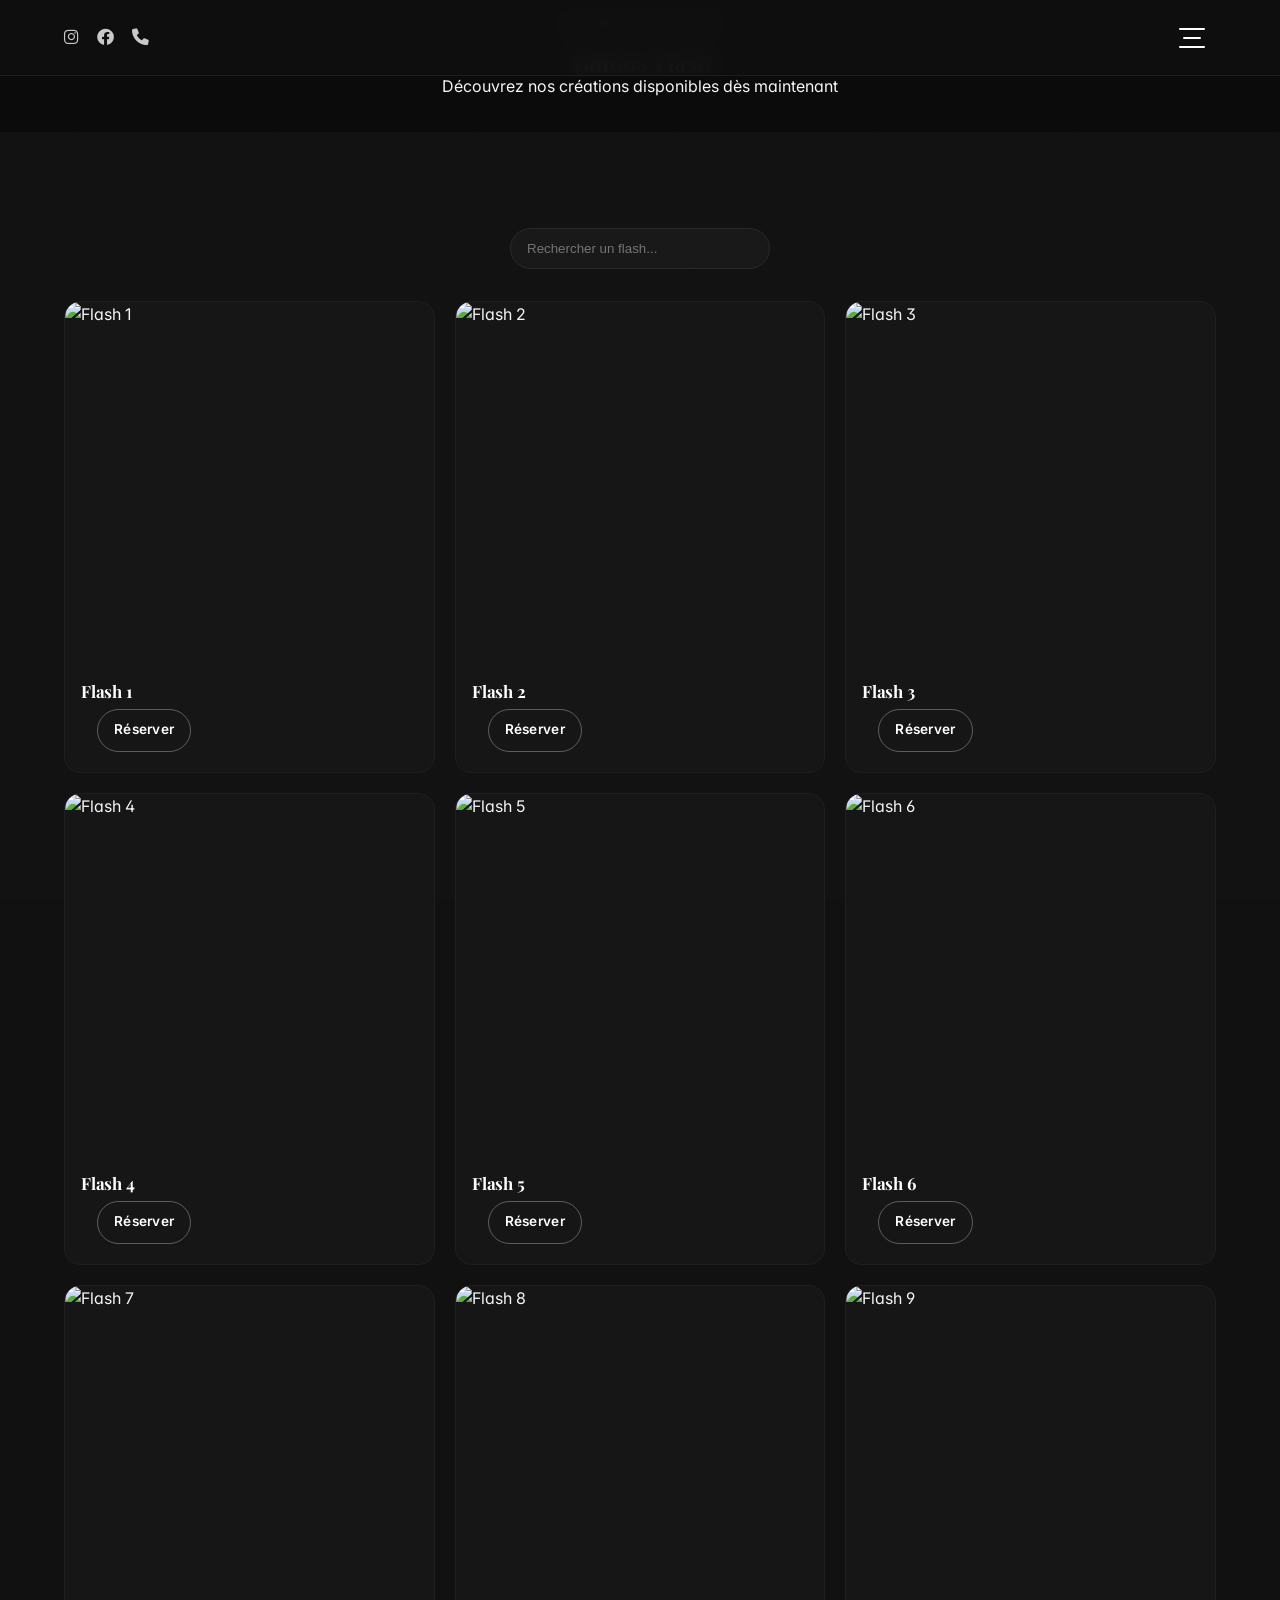
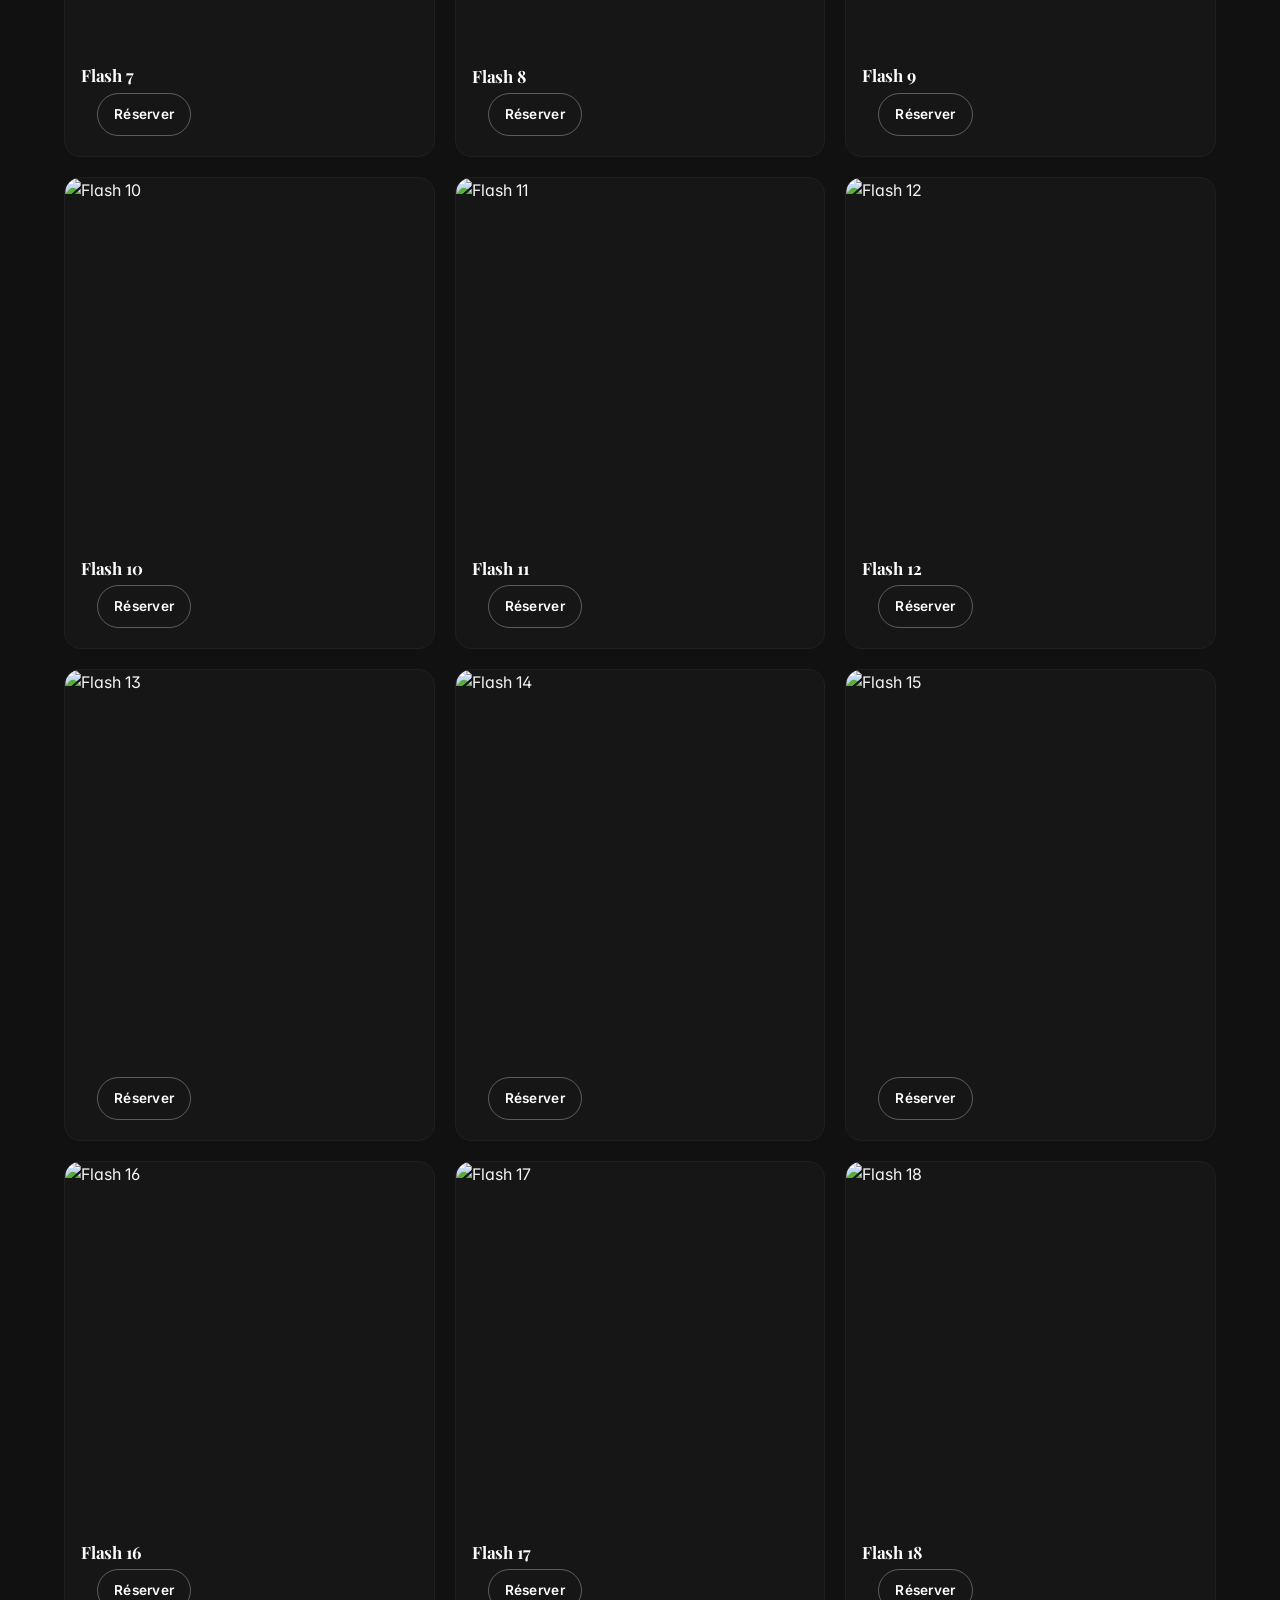
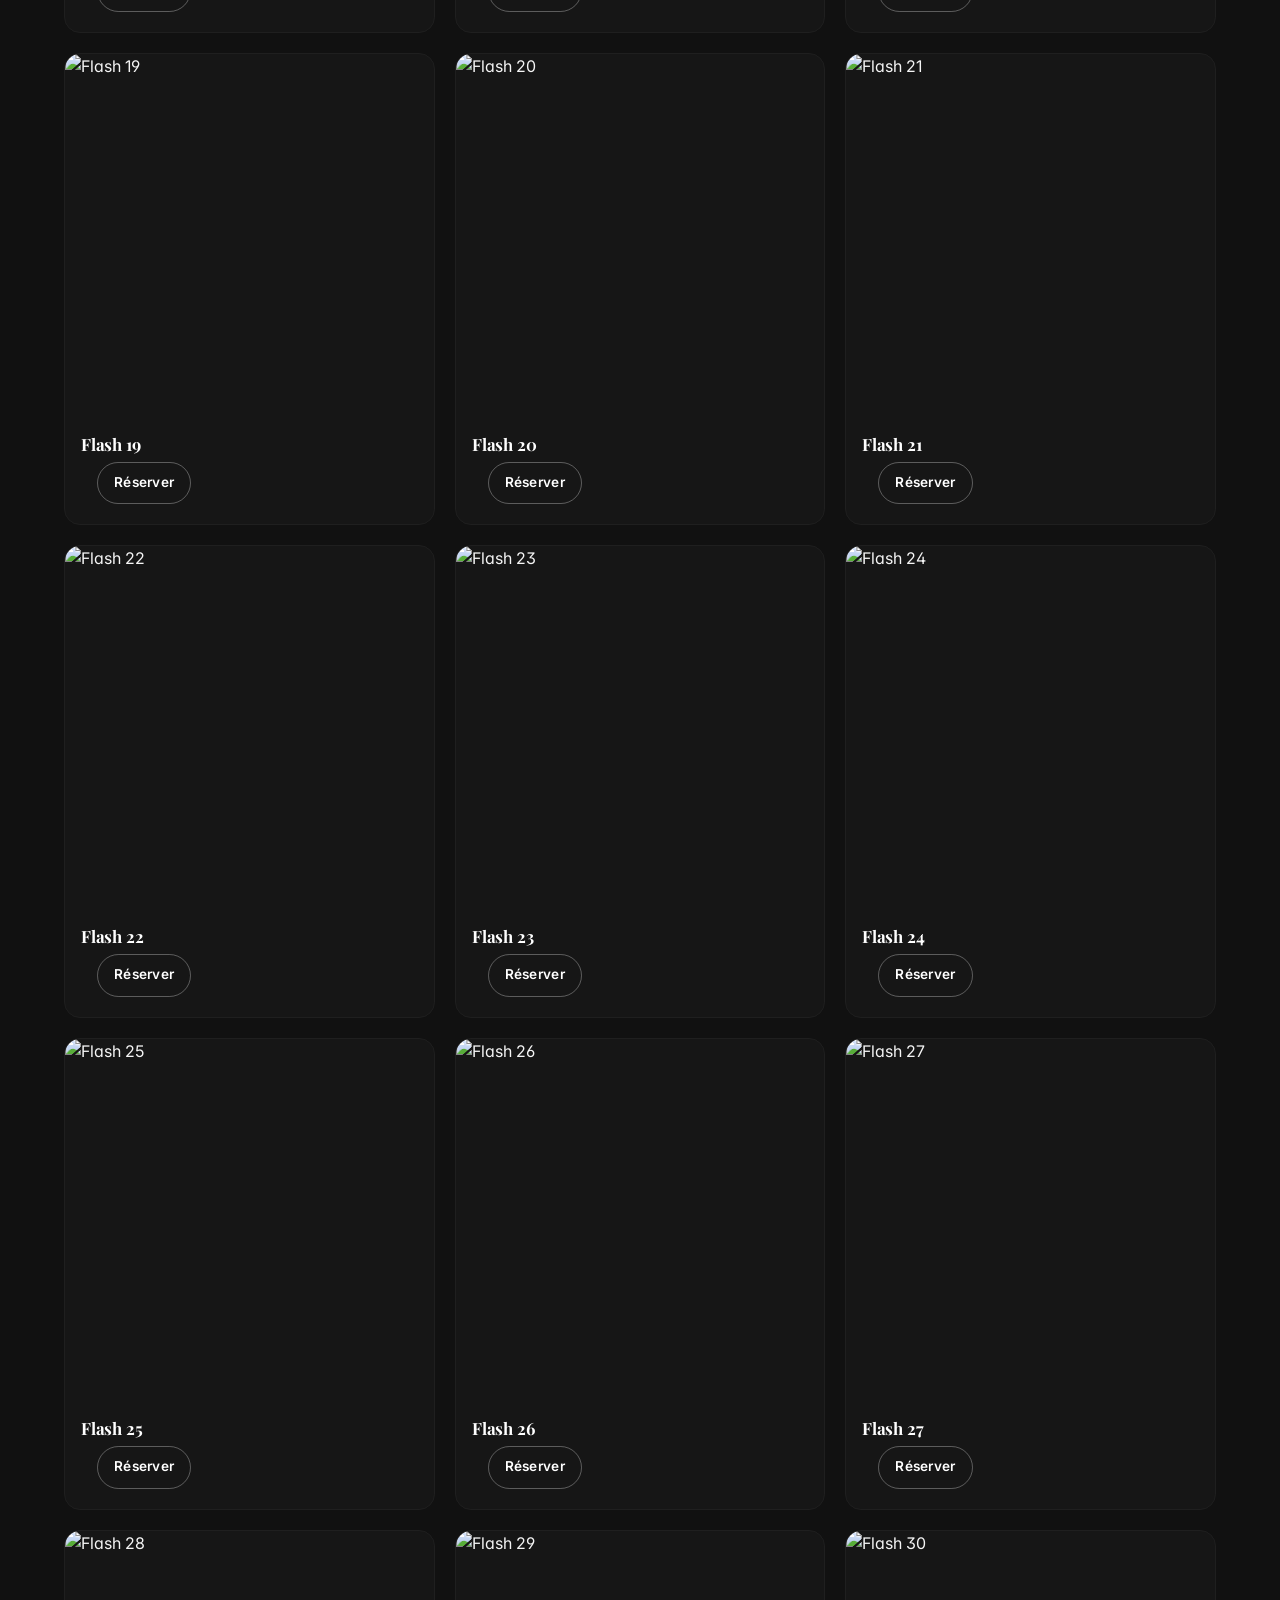
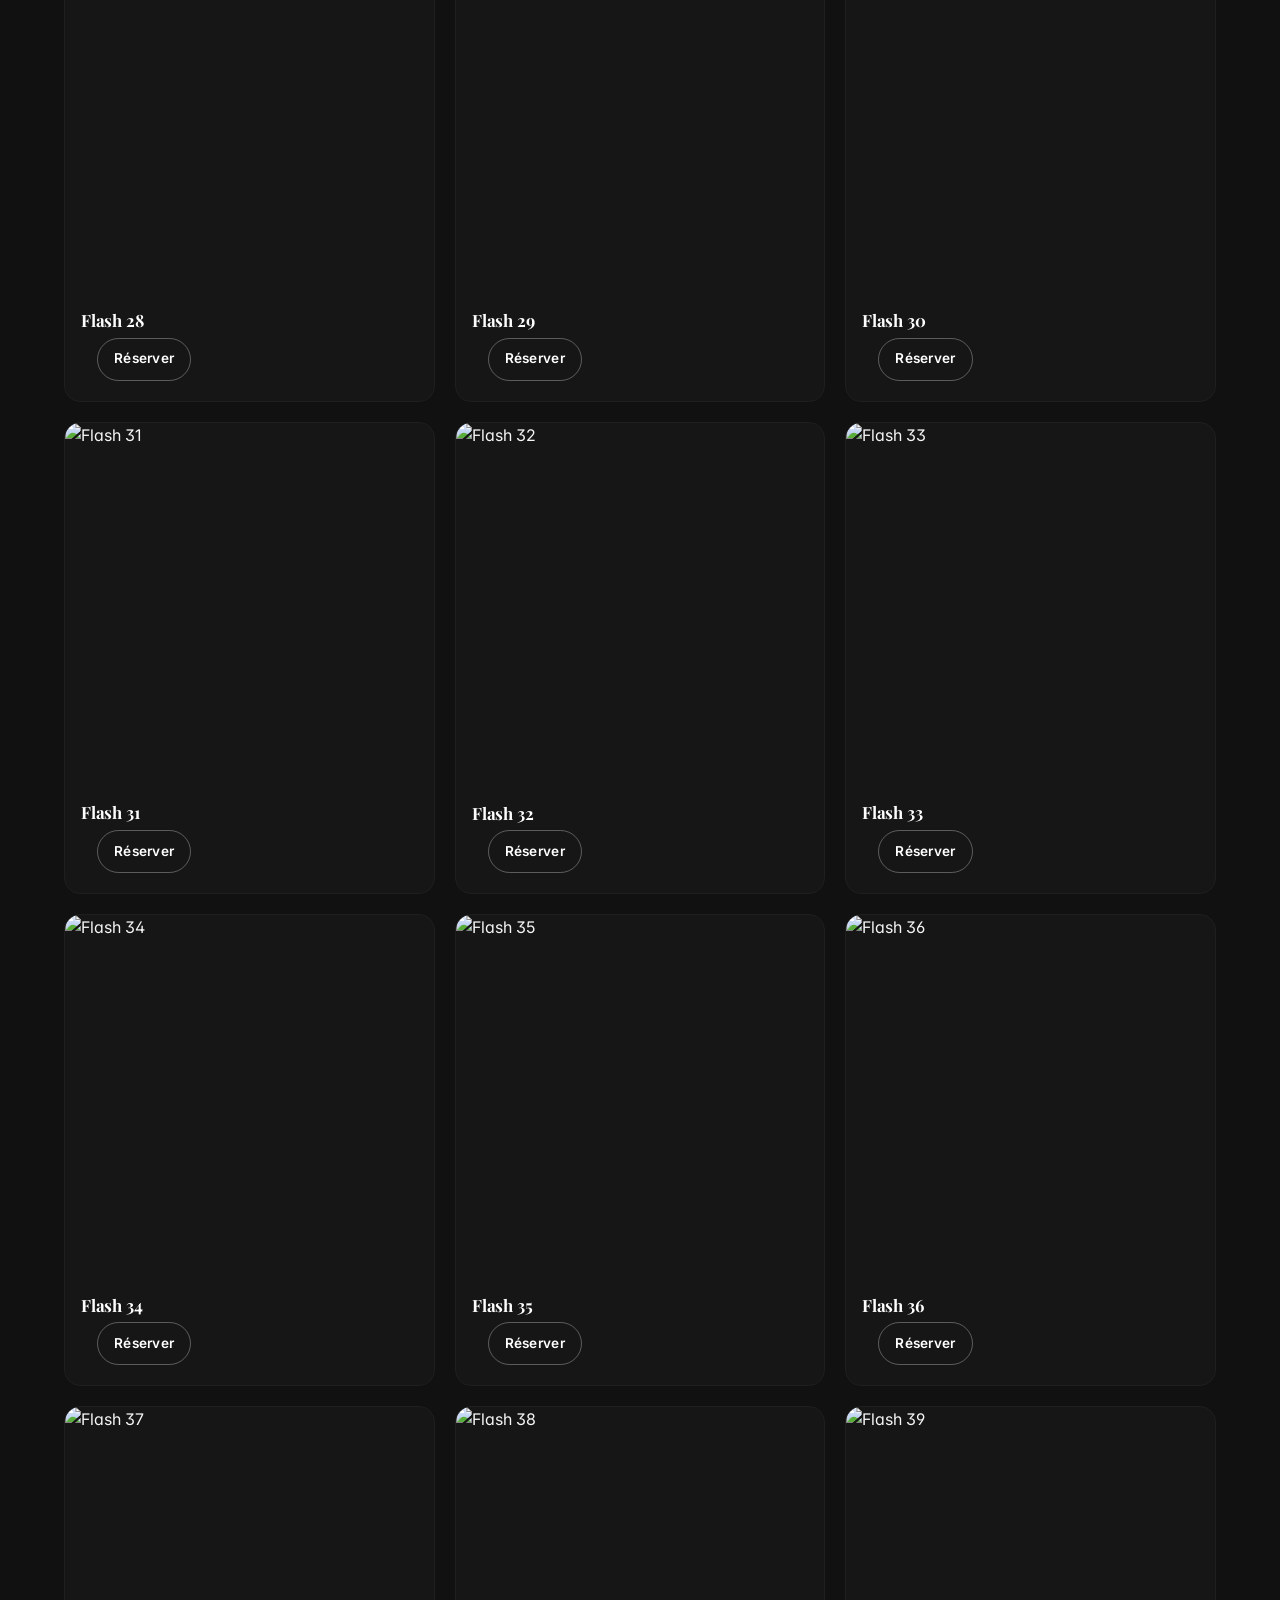
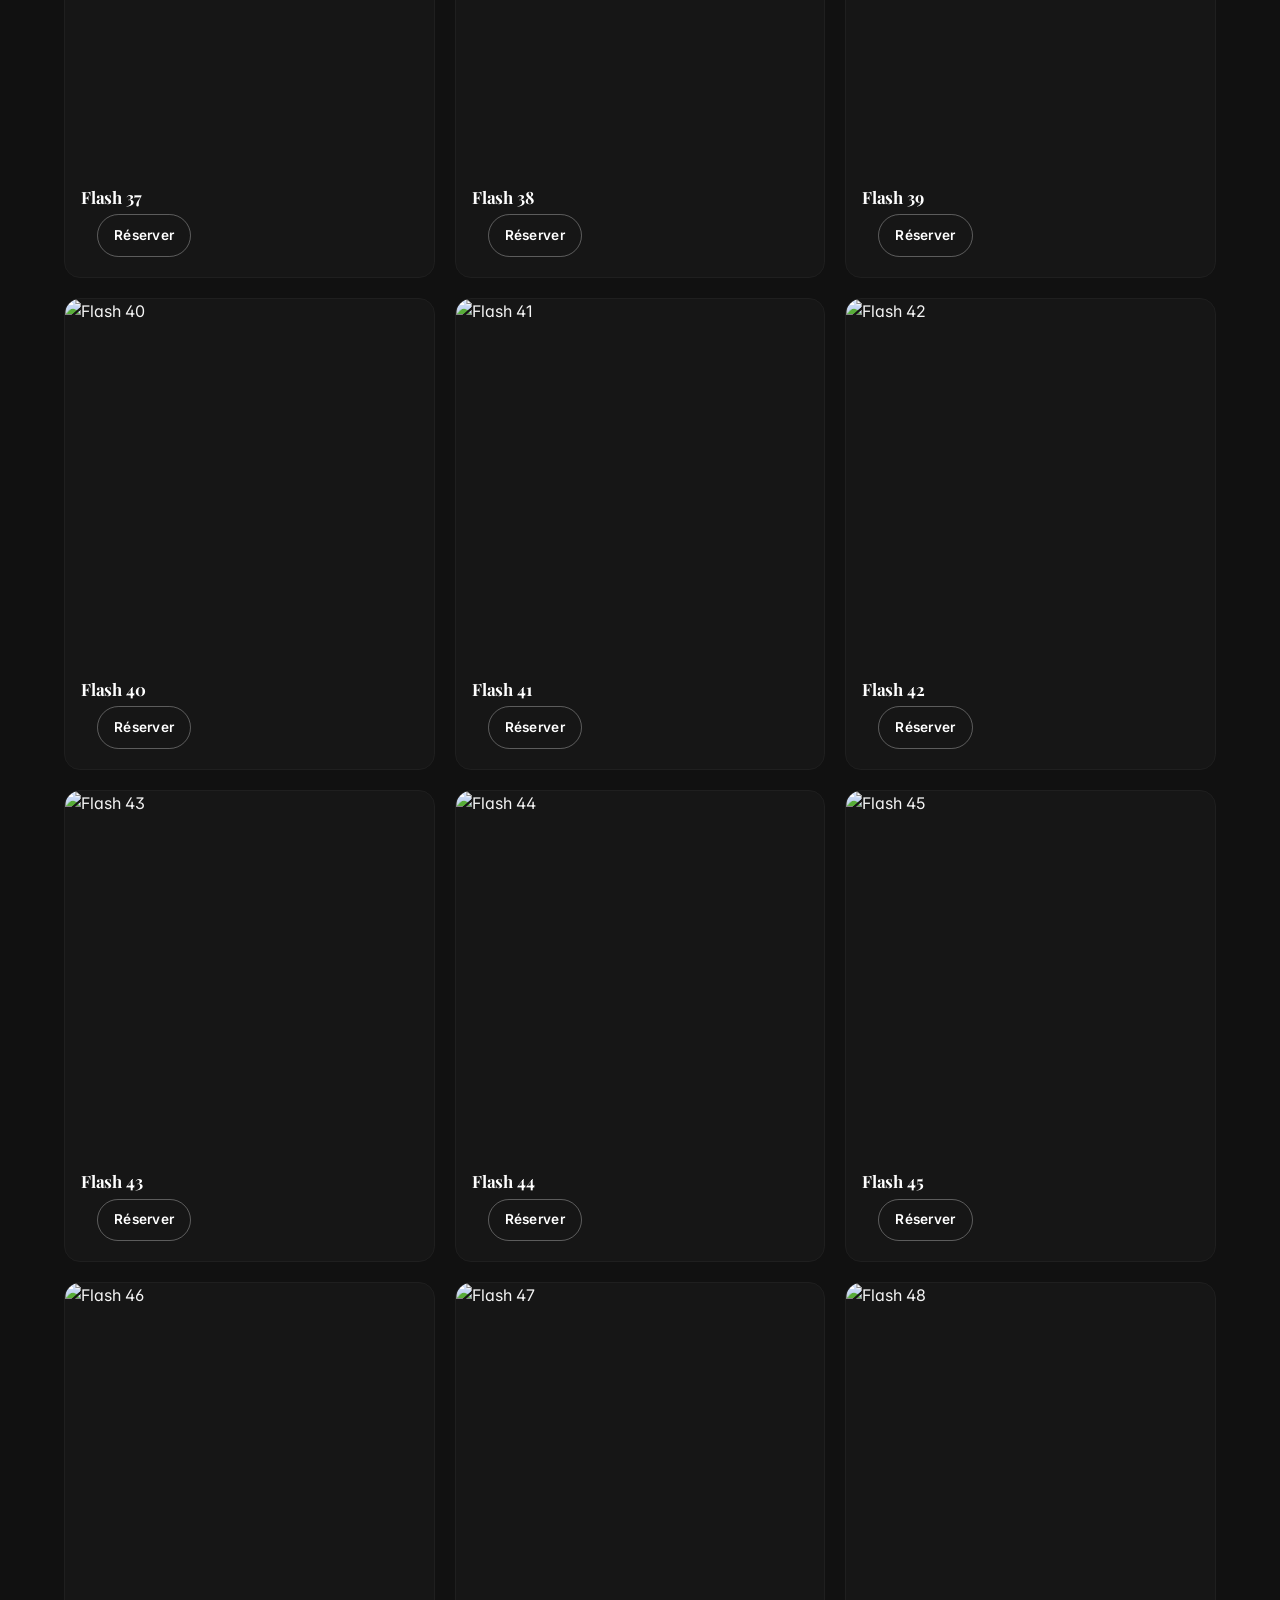
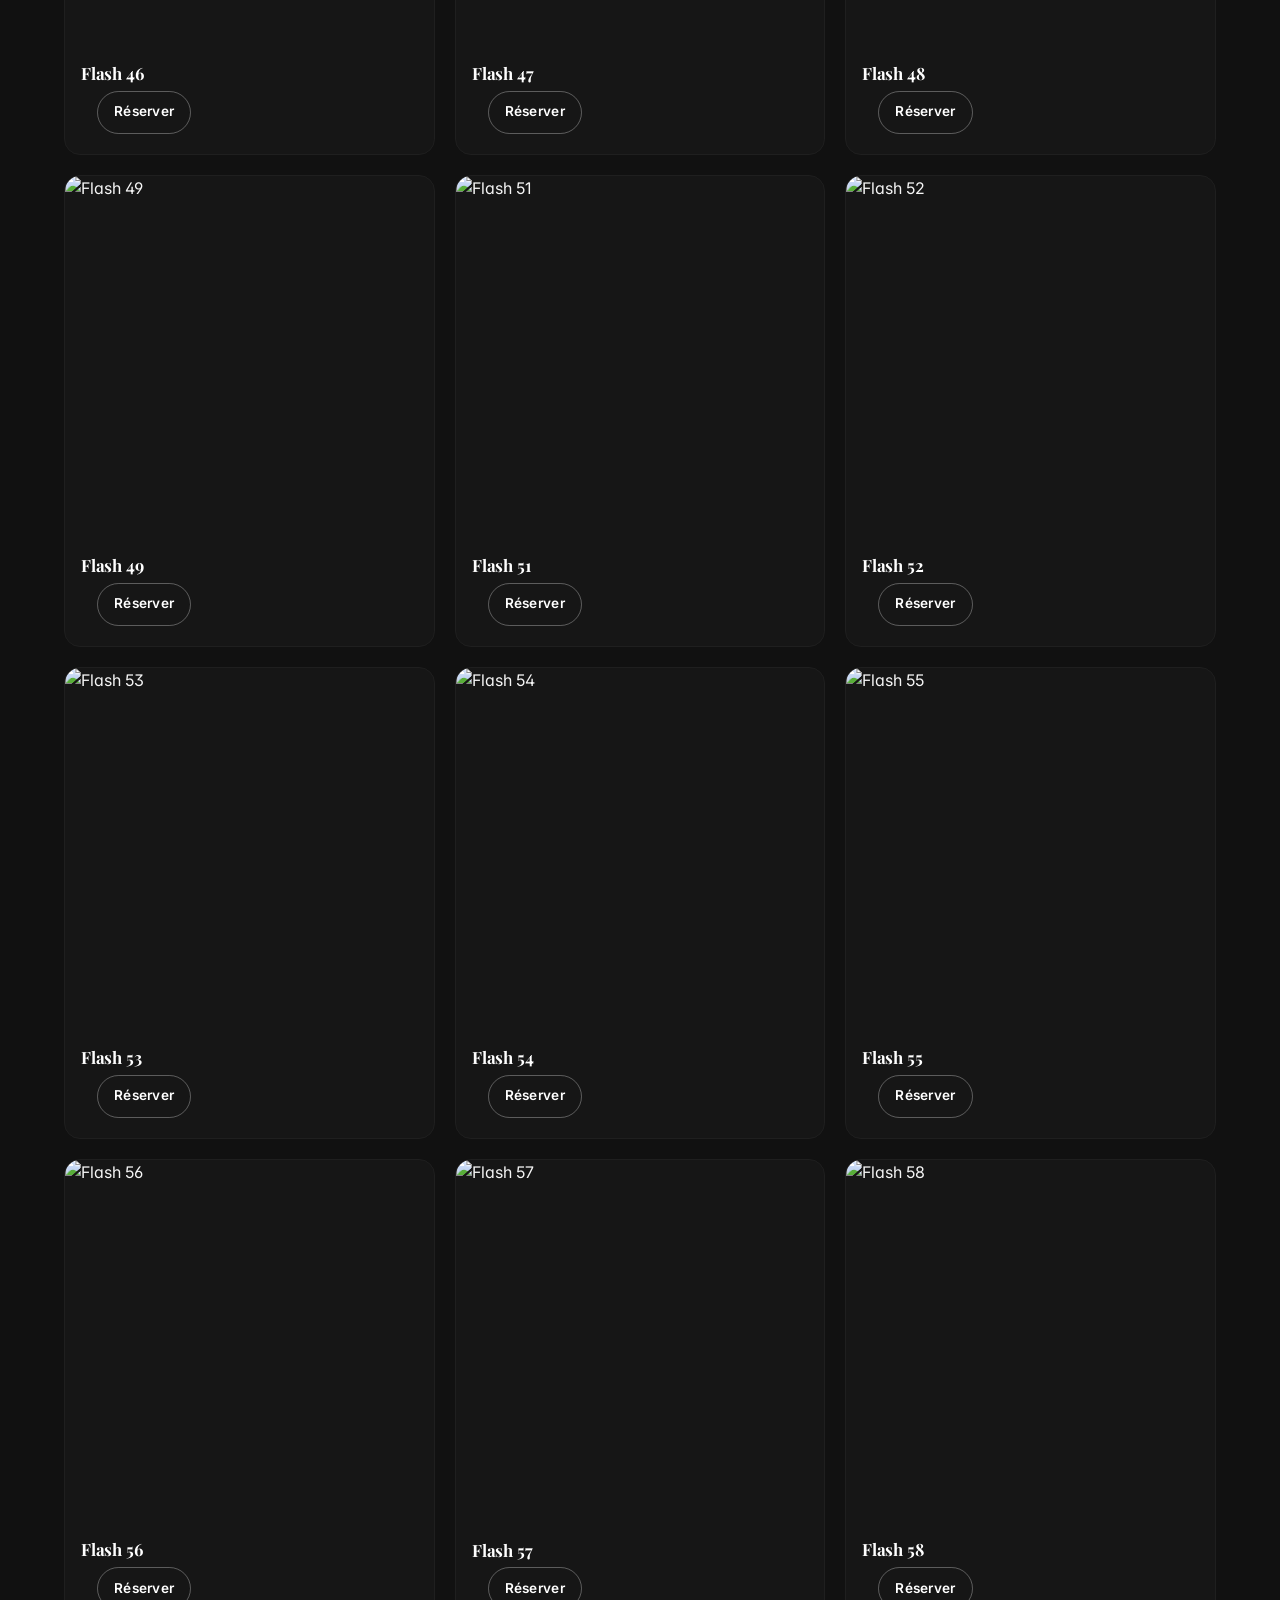
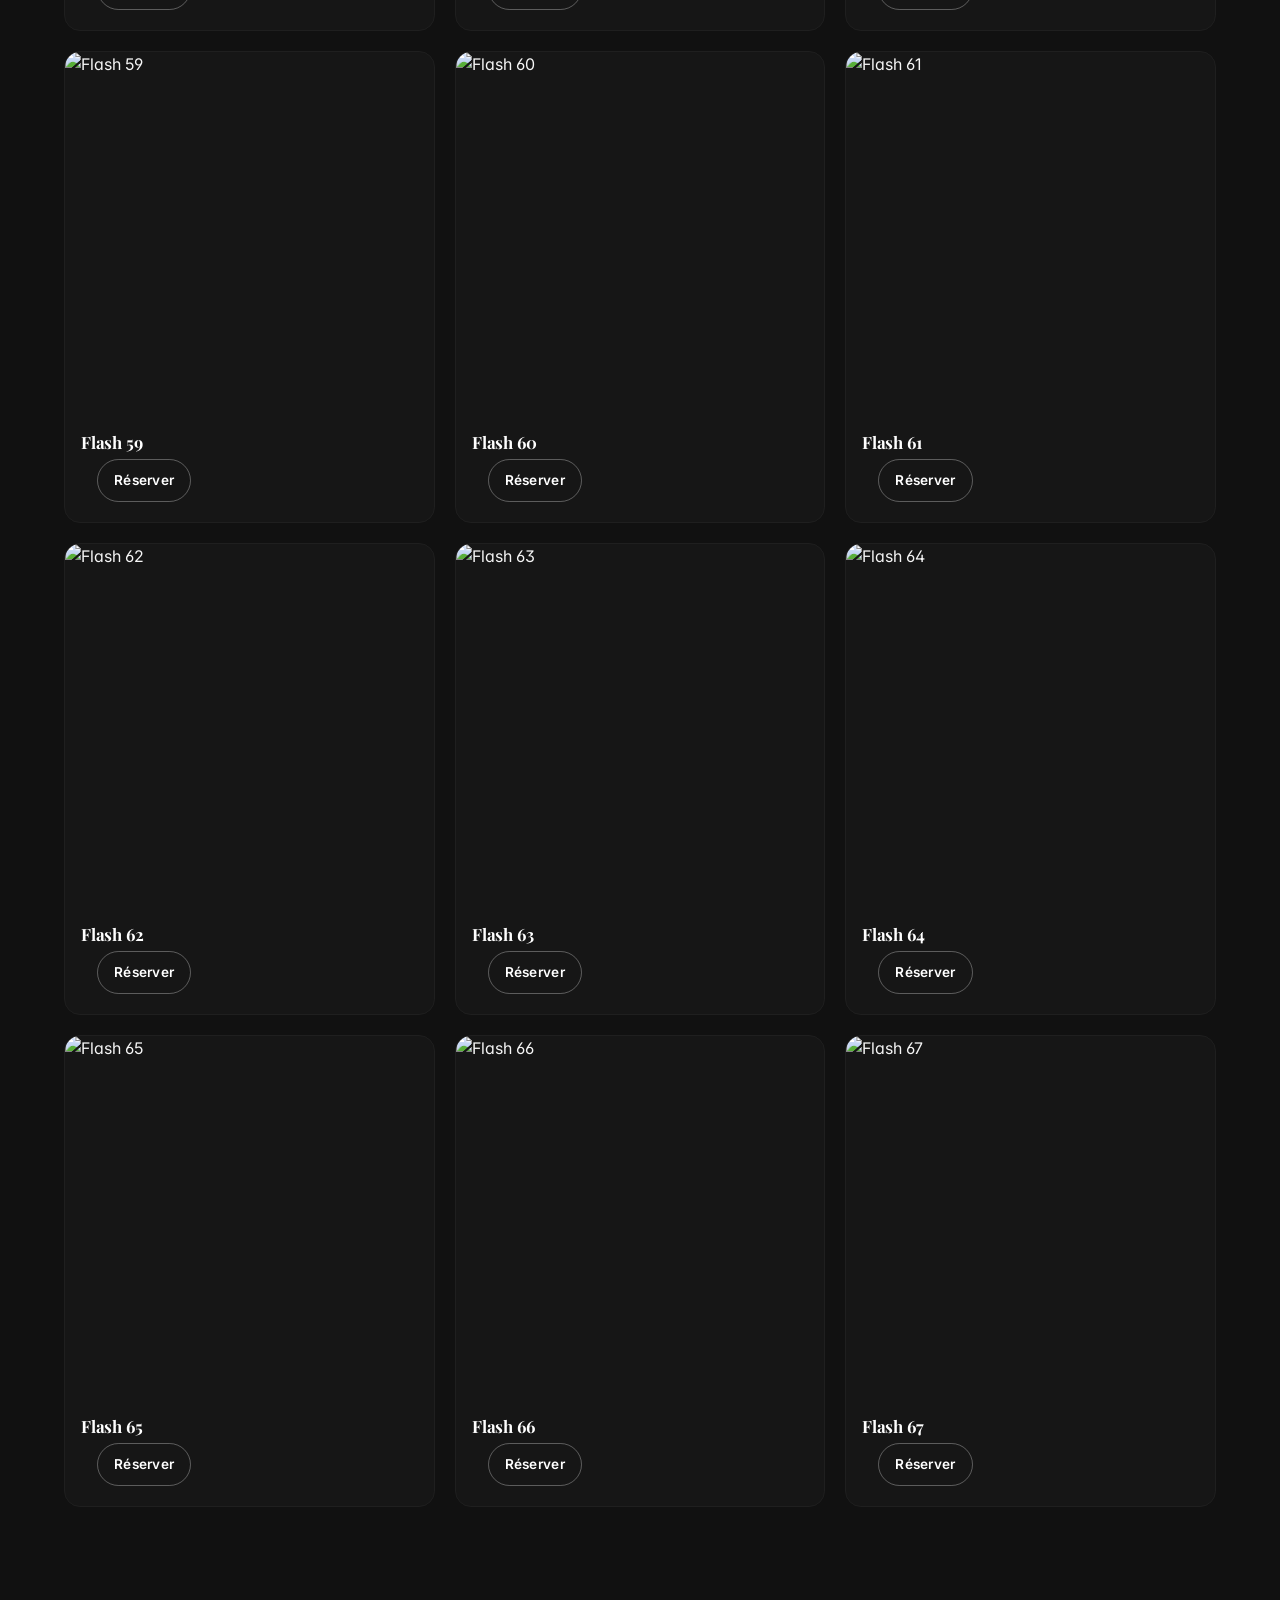
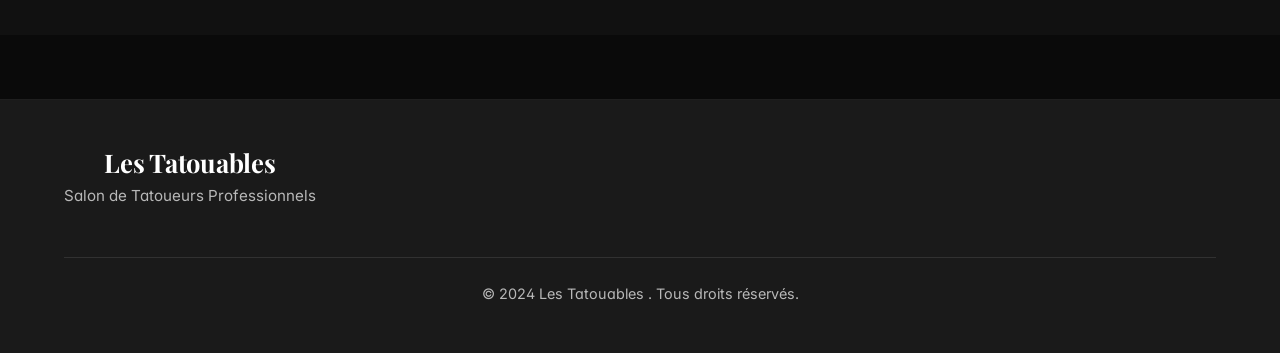
==== commit a05f9293: "Retire le FAB Contact rapide (HTML + JS + CSS)" ====
--- a/flash.html
+++ b/flash.html
@@ -767,64 +767,5 @@
         nodes.forEach(n => io.observe(n));
     })();
     </script>
-
-    <!-- FAB Contact rapide -->
-    <div id="fab" class="fab" aria-label="Contact rapide">
-        <div class="fab-actions" role="menu">
-            <a class="fab-action" href="https://www.instagram.com/lestatouables/" target="_blank" rel="noopener" aria-label="Instagram" role="menuitem">
-                <span class="fab-label">Instagram</span>
-                <i class="fab fa-instagram"></i>
-            </a>
-            <a class="fab-action" href="https://www.facebook.com/profile.php?id=61582881365342" target="_blank" rel="noopener" aria-label="Facebook" role="menuitem">
-                <span class="fab-label">Facebook</span>
-                <i class="fab fa-facebook"></i>
-            </a>
-            <a class="fab-action" href="tel:0661154068" aria-label="Appeler" role="menuitem">
-                <span class="fab-label">Appeler</span>
-                <i class="fas fa-phone"></i>
-            </a>
-            <a class="fab-action" href="index.html#contact" aria-label="Demander un devis" role="menuitem">
-                <span class="fab-label">Devis · RDV</span>
-                <i class="fas fa-calendar-check"></i>
-            </a>
-        </div>
-        <button id="fabToggle" class="fab-toggle" type="button" aria-expanded="false" aria-controls="fab" aria-label="Ouvrir le menu de contact">
-            <i class="fas fa-comment-dots"></i>
-        </button>
-    </div>
-
-    <script>
-    (function() {
-        const fab = document.getElementById('fab');
-        const toggle = document.getElementById('fabToggle');
-        if (!fab || !toggle) return;
-
-        function setOpen(open) {
-            fab.classList.toggle('is-open', open);
-            toggle.setAttribute('aria-expanded', open ? 'true' : 'false');
-            toggle.setAttribute('aria-label', open ? 'Fermer le menu de contact' : 'Ouvrir le menu de contact');
-            toggle.querySelector('i').className = open ? 'fas fa-times' : 'fas fa-comment-dots';
-        }
-
-        toggle.addEventListener('click', (e) => {
-            e.stopPropagation();
-            setOpen(!fab.classList.contains('is-open'));
-        });
-
-        document.addEventListener('click', (e) => {
-            if (!fab.contains(e.target)) setOpen(false);
-        });
-
-        document.addEventListener('keydown', (e) => {
-            if (e.key === 'Escape') setOpen(false);
-        });
-
-        // Ferme le FAB quand on clique sur une action
-        fab.querySelectorAll('.fab-action').forEach(a => {
-            a.addEventListener('click', () => setOpen(false));
-        });
-    })();
-    </script>
-
 </body>
 </html>
--- a/styles.css
+++ b/styles.css
@@ -1375,152 +1375,6 @@
     outline: 2px solid var(--white);
     outline-offset: 3px;
     border-radius: 8px;
-}
-
-/* =========================================================
-   FLOATING ACTION BUTTON (FAB) — Contact rapide sticky
-   ========================================================= */
-.fab {
-    position: fixed;
-    right: 18px;
-    bottom: 18px;
-    z-index: 1400;
-    display: flex;
-    flex-direction: column-reverse;
-    align-items: flex-end;
-    gap: .65rem;
-    pointer-events: none; /* enfants gérés indépendamment */
-}
-.fab > * { pointer-events: auto; }
-
-.fab-toggle {
-    width: 60px;
-    height: 60px;
-    border-radius: 50%;
-    background: var(--white);
-    color: var(--black);
-    border: none;
-    cursor: pointer;
-    display: inline-flex;
-    align-items: center;
-    justify-content: center;
-    font-size: 1.4rem;
-    box-shadow:
-        0 0 0 1px rgba(255,255,255,.4),
-        0 16px 38px rgba(0,0,0,.55),
-        0 0 24px rgba(255,255,255,.12);
-    transition: transform .35s var(--ease), box-shadow .35s var(--ease);
-    position: relative;
-    /* Pulse subtil pour attirer le regard */
-    animation: fabPulse 3.4s ease-in-out infinite;
-}
-.fab-toggle:hover {
-    transform: scale(1.06);
-    box-shadow:
-        0 0 0 1px rgba(255,255,255,.6),
-        0 18px 44px rgba(0,0,0,.6),
-        0 0 32px rgba(255,255,255,.2);
-}
-.fab.is-open .fab-toggle {
-    transform: rotate(135deg);
-    animation: none;
-}
-.fab-toggle i {
-    transition: transform .35s var(--ease);
-}
-
-@keyframes fabPulse {
-    0%, 100% { box-shadow: 0 0 0 1px rgba(255,255,255,.35), 0 14px 32px rgba(0,0,0,.5), 0 0 0 0 rgba(255,255,255,.4); }
-    50%      { box-shadow: 0 0 0 1px rgba(255,255,255,.5),  0 18px 40px rgba(0,0,0,.55), 0 0 0 14px rgba(255,255,255,0); }
-}
-
-.fab-label {
-    position: absolute;
-    right: calc(100% + 12px);
-    top: 50%;
-    transform: translateY(-50%);
-    background: var(--bg-elev-2);
-    color: var(--white);
-    border: 1px solid var(--line-2);
-    padding: 6px 12px;
-    border-radius: 999px;
-    font-size: .8rem;
-    font-weight: 600;
-    letter-spacing: .04em;
-    white-space: nowrap;
-    opacity: 0;
-    pointer-events: none;
-    transition: opacity .25s var(--ease), transform .25s var(--ease);
-}
-.fab-actions {
-    display: flex;
-    flex-direction: column;
-    gap: .55rem;
-    align-items: flex-end;
-    opacity: 0;
-    transform: translateY(10px) scale(.96);
-    transform-origin: bottom right;
-    pointer-events: none;
-    transition: opacity .35s var(--ease), transform .35s var(--ease);
-}
-.fab.is-open .fab-actions {
-    opacity: 1;
-    transform: translateY(0) scale(1);
-    pointer-events: auto;
-}
-
-.fab-action {
-    display: inline-flex;
-    align-items: center;
-    justify-content: center;
-    width: 48px;
-    height: 48px;
-    border-radius: 50%;
-    background: var(--bg-elev-2);
-    border: 1px solid var(--line-2);
-    color: var(--white);
-    text-decoration: none;
-    font-size: 1.05rem;
-    box-shadow: 0 10px 24px rgba(0,0,0,.45);
-    transition: background-color .25s var(--ease), color .25s var(--ease), border-color .25s var(--ease), transform .25s var(--ease);
-    position: relative;
-    opacity: 0;
-    transform: translateY(8px);
-    animation: fabAppear .4s var(--ease) forwards;
-}
-.fab.is-open .fab-action:nth-child(1) { animation-delay: .04s; }
-.fab.is-open .fab-action:nth-child(2) { animation-delay: .08s; }
-.fab.is-open .fab-action:nth-child(3) { animation-delay: .12s; }
-.fab.is-open .fab-action:nth-child(4) { animation-delay: .16s; }
-.fab:not(.is-open) .fab-action { animation: none; opacity: 0; transform: translateY(8px); }
-@keyframes fabAppear {
-    to { opacity: 1; transform: translateY(0); }
-}
-
-.fab-action:link, .fab-action:visited { color: var(--white); text-decoration: none; }
-.fab-action:hover {
-    background: var(--white);
-    color: var(--black);
-    border-color: var(--white);
-    transform: translateY(-2px);
-}
-.fab-action:hover .fab-label {
-    opacity: 1;
-    transform: translateY(-50%) translateX(-2px);
-}
-
-/* Masquer le FAB quand le menu fullscreen est ouvert */
-body:has(.nav-menu.active) .fab { opacity: 0; pointer-events: none; transition: opacity .2s; }
-
-@media (max-width: 480px) {
-    .fab { right: 14px; bottom: 14px; }
-    .fab-toggle { width: 54px; height: 54px; font-size: 1.25rem; }
-    .fab-action { width: 44px; height: 44px; font-size: 1rem; }
-    .fab-label { font-size: .72rem; padding: 5px 10px; }
-}
-
-@media (prefers-reduced-motion: reduce) {
-    .fab-toggle { animation: none; }
 }
 
 /* =========================================================
